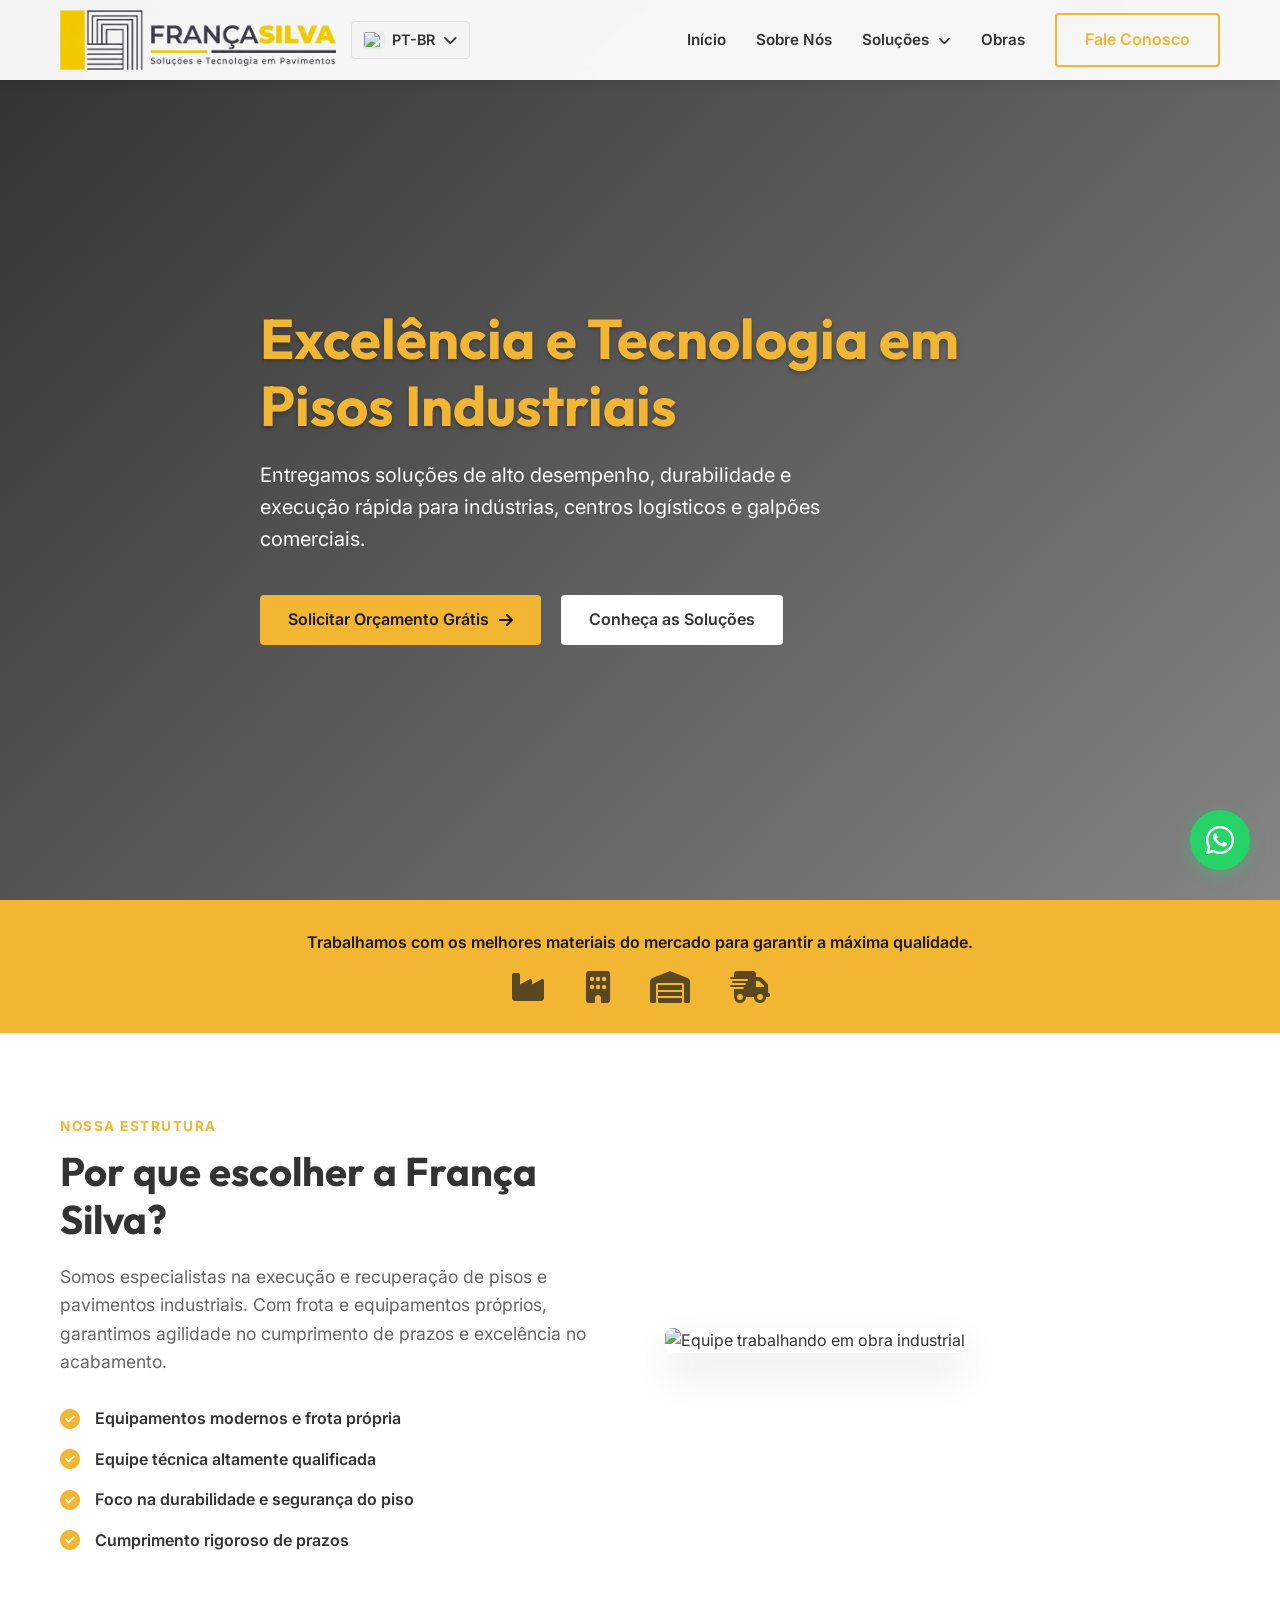
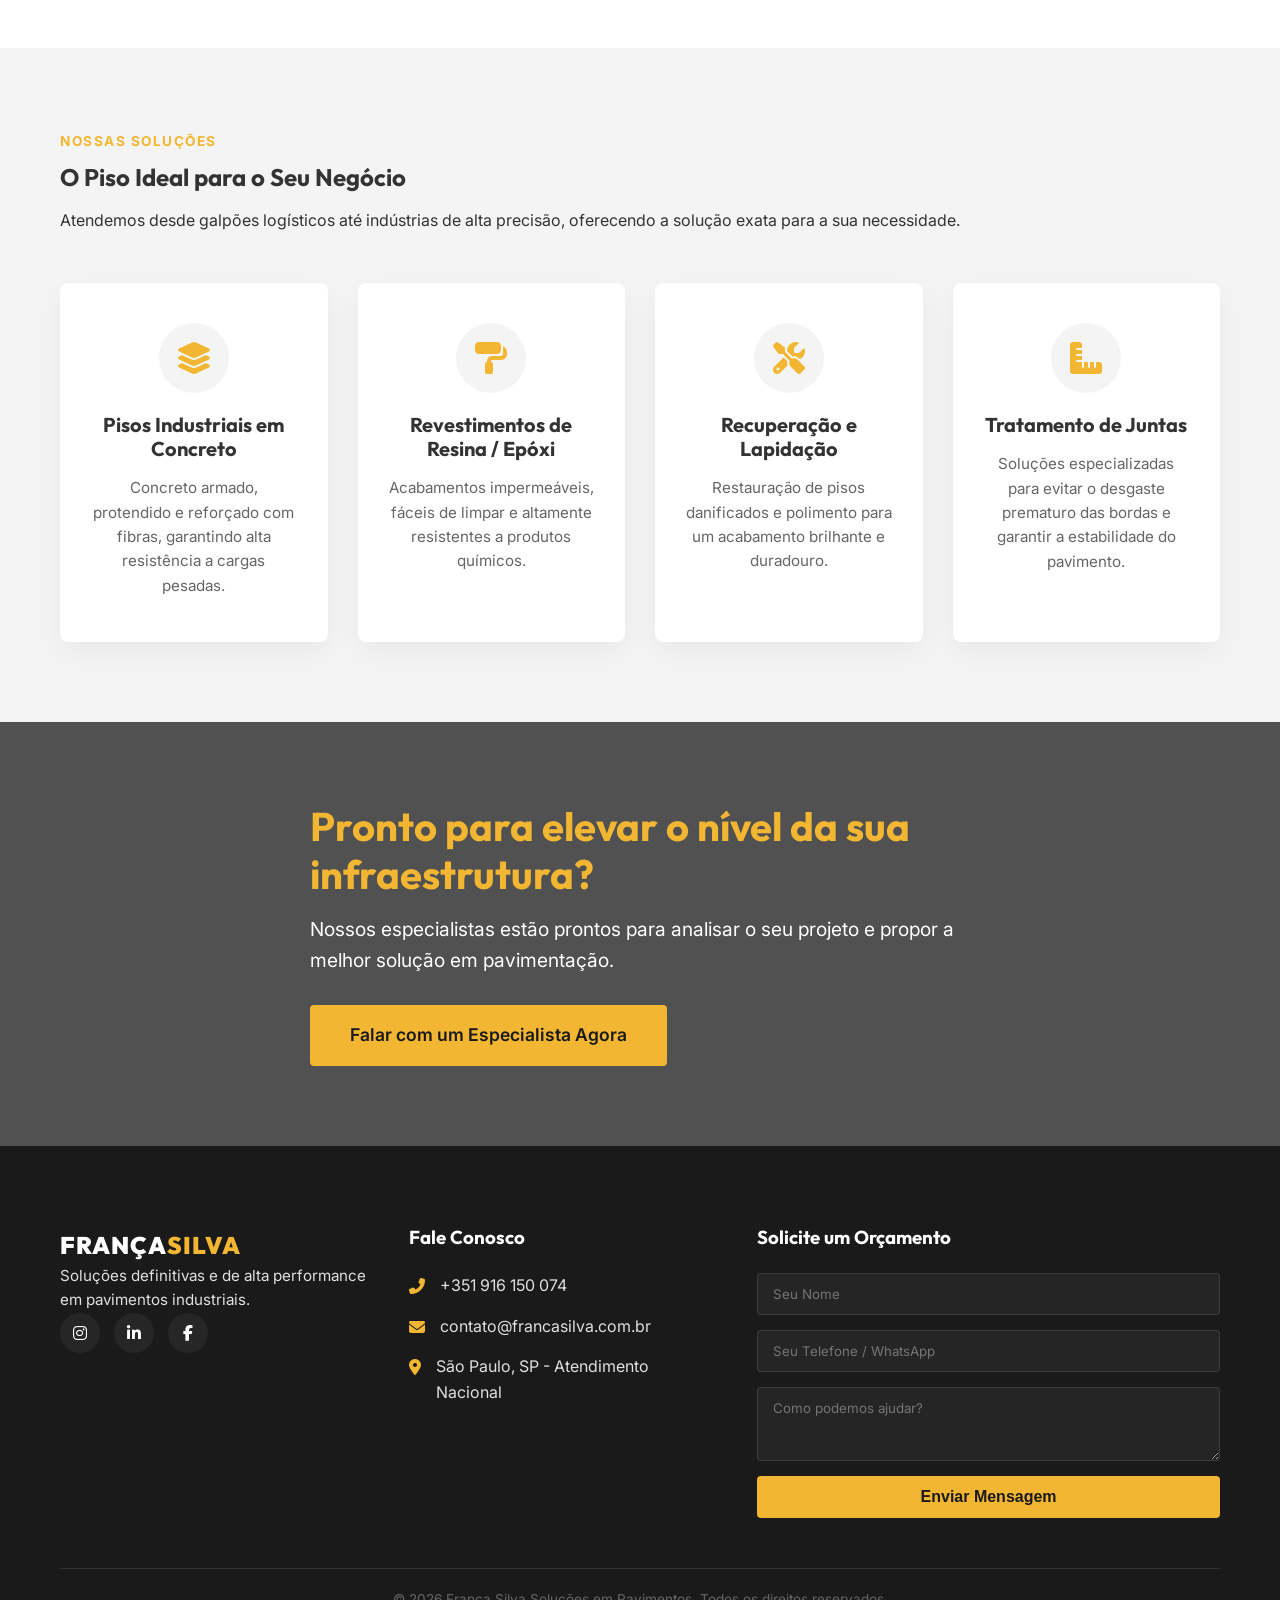
==== index.html @ 2a1a6eaa "Add files via upload" ====
<!DOCTYPE html>
<html lang="pt-BR">

<head>
    <meta charset="UTF-8">
    <meta name="viewport" content="width=device-width, initial-scale=1.0">
    <meta name="description"
        content="França Silva - Soluções Definitivas em Pisos Industriais de Alto Desempenho. Tecnologia, durabilidade e execução rápida para a sua indústria.">
    <title>França Silva | Soluções em Pavimentos</title>

    <!-- Google Fonts -->
    <link rel="preconnect" href="https://fonts.googleapis.com">
    <link rel="preconnect" href="https://fonts.gstatic.com" crossorigin>
    <link
        href="https://fonts.googleapis.com/css2?family=Inter:wght@300;400;600;800&family=Outfit:wght@400;700;900&display=swap"
        rel="stylesheet">

    <!-- Font Awesome for Icons -->
    <link rel="stylesheet" href="https://cdnjs.cloudflare.com/ajax/libs/font-awesome/6.4.0/css/all.min.css">

    <!-- Custom CSS -->
    <link rel="stylesheet" href="./style.css">
</head>

<body>

    <!-- Header / Nav -->
    <header id="header">
        <div class="container header-container">
            <div class="header-left">
                <div class="logo">
                    <a href="#">
                        <img src="./logo.png" alt="França Silva - Soluções e Tecnologia em Pavimentos" style="height: 60px; width: auto; object-fit: contain;">
                    </a>
                </div>
                
                <!-- Language Selector -->
                <div class="custom-lang-selector" id="custom-lang-selector">
                    <div class="lang-selected" id="lang-selected">
                        <img src="https://flagcdn.com/br.svg" alt="Brasil" class="flag-icon"> <span class="lang-text">PT-BR</span>
                        <i class="fas fa-chevron-down ms-1"></i>
                    </div>
                    <ul class="lang-options" id="lang-options">
                        <li data-lang="pt-br"><img src="https://flagcdn.com/br.svg" alt="Brasil" class="flag-icon"> PT-BR</li>
                        <li data-lang="pt-pt"><img src="https://flagcdn.com/pt.svg" alt="Portugal" class="flag-icon"> PT-PT</li>
                        <li data-lang="en"><img src="https://flagcdn.com/us.svg" alt="USA" class="flag-icon"> EN</li>
                        <li data-lang="es"><img src="https://flagcdn.com/es.svg" alt="España" class="flag-icon"> ES</li>
                        <li data-lang="fr"><img src="https://flagcdn.com/fr.svg" alt="France" class="flag-icon"> FR</li>
                    </ul>
                </div>
            </div>

            <button class="mobile-menu-btn" id="mobile-menu-btn">
                <i class="fas fa-bars"></i>
            </button>

            <nav id="main-nav">
                <ul class="nav-list">
                    <li><a href="#hero" data-i18n="nav_home">Início</a></li>
                    <li><a href="#about" data-i18n="nav_about">Sobre Nós</a></li>
                    <li class="has-dropdown">
                        <a href="#services" class="dropdown-toggle">
                            <span data-i18n="nav_services">Soluções</span>
                            <i class="fas fa-chevron-down mobile-dropdown-icon"></i>
                        </a>
                        <ul class="submenu">
                            <li><a href="#services" data-i18n="srv_1_title">Pisos Industriais em Concreto</a></li>
                            <li><a href="#services" data-i18n="srv_2_title">Revestimentos de Resina / Epóxi</a></li>
                            <li><a href="#services" data-i18n="srv_3_title">Recuperação e Lapidação</a></li>
                            <li><a href="#services" data-i18n="srv_4_title">Tratamento de Juntas</a></li>
                        </ul>
                    </li>
                    <li><a href="#portfolio" data-i18n="nav_portfolio">Obras</a></li>
                    <li><a href="#contact" class="btn-outline" data-i18n="nav_contact">Fale Conosco</a></li>
                </ul>
            </nav>
        </div>
    </header>

    <!-- Hero Section -->
    <section id="hero" class="hero-section">
        <div class="hero-overlay"></div>
        <div class="container hero-content">
            <h1 class="fade-in-up">
                <span class="hero-text-1" data-i18n="hero_title_1">Excelência e Tecnologia em </span>
                <span class="hero-text-2" data-i18n="hero_title_span">Pisos Industriais</span>
            </h1>
            <p class="fade-in-up delay-1" data-i18n="hero_desc">Entregamos soluções de alto desempenho, durabilidade e
                execução rápida para indústrias, centros logísticos e galpões comerciais.</p>
            <div class="hero-buttons fade-in-up delay-2">
                <a href="#contact" class="btn-primary"><span data-i18n="hero_btn_quote">Solicitar Orçamento
                        Grátis</span> <i class="fas fa-arrow-right"></i></a>
                <a href="#services" class="btn-secondary" data-i18n="hero_btn_services">Conheça as Soluções</a>
            </div>
        </div>
    </section>

    <!-- Partners / Trust Bar -->
    <section class="trust-bar">
        <div class="container">
            <p data-i18n="trust_text">Trabalhamos com os melhores materiais do mercado para garantir a máxima qualidade.
            </p>
            <!-- Placeholder for partner logos -->
            <div class="partner-logos">
                <i class="fa-solid fa-industry"></i>
                <i class="fa-solid fa-building"></i>
                <i class="fa-solid fa-warehouse"></i>
                <i class="fa-solid fa-truck-fast"></i>
            </div>
        </div>
    </section>

    <!-- About Section -->
    <section id="about" class="about-section section-padding">
        <div class="container about-container">
            <div class="about-text slide-in-left">
                <span class="section-subtitle" data-i18n="about_sub">Nossa Estrutura</span>
                <h2 data-i18n="about_title">Por que escolher a França Silva?</h2>
                <p data-i18n="about_desc">Somos especialistas na execução e recuperação de pisos e pavimentos
                    industriais. Com frota e equipamentos próprios, garantimos agilidade no cumprimento de prazos e
                    excelência no acabamento.</p>
                <ul class="about-features">
                    <li><i class="fas fa-check-circle"></i> <span data-i18n="about_feat_1">Equipamentos modernos e frota
                            própria</span></li>
                    <li><i class="fas fa-check-circle"></i> <span data-i18n="about_feat_2">Equipe técnica altamente
                            qualificada</span></li>
                    <li><i class="fas fa-check-circle"></i> <span data-i18n="about_feat_3">Foco na durabilidade e
                            segurança do piso</span></li>
                    <li><i class="fas fa-check-circle"></i> <span data-i18n="about_feat_4">Cumprimento rigoroso de
                            prazos</span></li>
                </ul>
            </div>
            <div class="about-image slide-in-right">
                <img src="https://images.unsplash.com/photo-1504307651254-35680f356dfd?auto=format&fit=crop&q=80&w=800"
                    alt="Equipe trabalhando em obra industrial">
            </div>
        </div>
    </section>

    <!-- Services Section -->
    <section id="services" class="services-section section-padding bg-light">
        <div class="container">
            <div class="section-header text-center">
                <span class="section-subtitle" data-i18n="services_sub">Nossas Soluções</span>
                <h2 data-i18n="services_title">O Piso Ideal para o Seu Negócio</h2>
                <p data-i18n="services_desc">Atendemos desde galpões logísticos até indústrias de alta precisão,
                    oferecendo a solução exata para a sua necessidade.</p>
            </div>

            <div class="services-grid">
                <!-- Service 1 -->
                <div class="service-card">
                    <div class="service-icon"><i class="fas fa-layer-group"></i></div>
                    <h3 data-i18n="srv_1_title">Pisos Industriais em Concreto</h3>
                    <p data-i18n="srv_1_desc">Concreto armado, protendido e reforçado com fibras, garantindo alta
                        resistência a cargas pesadas.</p>
                </div>
                <!-- Service 2 -->
                <div class="service-card">
                    <div class="service-icon"><i class="fas fa-paint-roller"></i></div>
                    <h3 data-i18n="srv_2_title">Revestimentos de Resina / Epóxi</h3>
                    <p data-i18n="srv_2_desc">Acabamentos impermeáveis, fáceis de limpar e altamente resistentes a
                        produtos químicos.</p>
                </div>
                <!-- Service 3 -->
                <div class="service-card">
                    <div class="service-icon"><i class="fas fa-tools"></i></div>
                    <h3 data-i18n="srv_3_title">Recuperação e Lapidação</h3>
                    <p data-i18n="srv_3_desc">Restauração de pisos danificados e polimento para um acabamento brilhante
                        e duradouro.</p>
                </div>
                <!-- Service 4 -->
                <div class="service-card">
                    <div class="service-icon"><i class="fas fa-ruler-combined"></i></div>
                    <h3 data-i18n="srv_4_title">Tratamento de Juntas</h3>
                    <p data-i18n="srv_4_desc">Soluções especializadas para evitar o desgaste prematuro das bordas e
                        garantir a estabilidade do pavimento.</p>
                </div>
            </div>
        </div>
    </section>

    <!-- Portfolio / CTA Section -->
    <section id="portfolio" class="cta-section section-padding">
        <div class="cta-overlay"></div>
        <div class="container cta-content text-center">
            <h2 data-i18n="cta_title">Pronto para elevar o nível da sua infraestrutura?</h2>
            <p data-i18n="cta_desc">Nossos especialistas estão prontos para analisar o seu projeto e propor a melhor
                solução em pavimentação.</p>
            <a href="#contact" class="btn-primary btn-large" data-i18n="cta_btn">Falar com um Especialista Agora</a>
        </div>
    </section>

    <!-- Contact Section & Footer -->
    <footer id="contact" class="footer-section">
        <div class="container">
            <div class="footer-grid">
                <div class="footer-about">
                    <div class="logo">
                        <span class="logo-franca" style="color:#fff;">FRANÇA</span><span class="logo-silva">SILVA</span>
                    </div>
                    <p class="mt-3" data-i18n="footer_desc">Soluções definitivas e de alta performance em pavimentos
                        industriais.</p>
                    <div class="social-links mt-4">
                        <a href="#"><i class="fab fa-instagram"></i></a>
                        <a href="#"><i class="fab fa-linkedin-in"></i></a>
                        <a href="#"><i class="fab fa-facebook-f"></i></a>
                    </div>
                </div>

                <div class="footer-contact">
                    <h3 data-i18n="footer_contact_title">Fale Conosco</h3>
                    <ul class="contact-info">
                        <li><i class="fas fa-phone-alt"></i> <a href="tel:+351916150074">+351 916 150 074</a></li>
                        <li><i class="fas fa-envelope"></i> <a
                                href="mailto:contato@francasilva.com.br">contato@francasilva.com.br</a></li>
                        <li><i class="fas fa-map-marker-alt"></i> <span data-i18n="footer_location">São Paulo, SP -
                                Atendimento Nacional</span></li>
                    </ul>
                </div>

                <div class="footer-form">
                    <h3 data-i18n="footer_form_title">Solicite um Orçamento</h3>
                    <form action="#" method="POST" id="contactForm">
                        <!-- We use generic attributes for placeholders via JS or just hardcode text in translation -->
                        <input type="text" id="input_name" placeholder="Seu Nome" required>
                        <input type="tel" id="input_phone" placeholder="Seu Telefone / WhatsApp" required>
                        <textarea rows="3" id="input_msg" placeholder="Como podemos ajudar?" required></textarea>
                        <button type="submit" class="btn-primary w-100" data-i18n="form_btn">Enviar Mensagem</button>
                    </form>
                </div>
            </div>
            <div class="footer-bottom">
                <p data-i18n="footer_rights">&copy; 2026 França Silva Soluções em Pavimentos. Todos os direitos
                    reservados.</p>
            </div>
        </div>
    </footer>

    <!-- WhatsApp FAB -->
    <a href="https://wa.me/351916150074" class="whatsapp-fab" target="_blank" aria-label="Fale conosco no WhatsApp">
        <i class="fab fa-whatsapp"></i>
    </a>

    <!-- Custom JS -->
    <script src="./translations.js"></script>
    <script src="./main.js"></script>
</body>

</html>
---- style.css ----
/* ==========================================================================
   CSS Variables & Reset
   ========================================================================== */
   :root {
    /* Colors based on the provided card */
    --color-primary: #F2B632; /* Golden Yellow */
    --color-primary-dark: #d69a1c;
    --color-dark: #333333; /* Dark Grey from the text/logo */
    --color-darker: #1a1a1a;
    --color-light: #f4f4f4;
    --color-white: #ffffff;
    --color-gray: #666666;
    --color-gray-light: #e0e0e0;
    
    /* Typography */
    --font-heading: 'Outfit', sans-serif;
    --font-body: 'Inter', sans-serif;
    
    /* Transitions */
    --transition-fast: 0.3s ease;
    --transition-slow: 0.5s cubic-bezier(0.25, 0.8, 0.25, 1);
}

* {
    margin: 0;
    padding: 0;
    box-sizing: border-box;
}

html, body {
    overflow-x: hidden;
    width: 100%;
    max-width: 100%;
}

html {
    scroll-behavior: smooth;
}

body {
    font-family: var(--font-body);
    color: var(--color-dark);
    line-height: 1.6;
    background-color: var(--color-white);
}

h1, h2, h3, h4, h5, h6 {
    font-family: var(--font-heading);
    font-weight: 700;
    line-height: 1.2;
    margin-bottom: 1rem;
}

a {
    text-decoration: none;
    color: inherit;
    transition: var(--transition-fast);
}

ul {
    list-style: none;
}

.container {
    width: 100%;
    max-width: 1200px;
    margin: 0 auto;
    padding: 0 20px;
}

.section-padding {
    padding: 80px 0;
}

.bg-light {
    background-color: var(--color-light);
}

/* ==========================================================================
   Buttons
   ========================================================================== */
.btn-primary, .btn-secondary, .btn-outline {
    display: inline-flex;
    align-items: center;
    justify-content: center;
    padding: 12px 28px;
    font-size: 1rem;
    font-weight: 600;
    border-radius: 4px;
    cursor: pointer;
    transition: var(--transition-fast);
    border: none;
    gap: 10px;
}

.btn-primary {
    background-color: var(--color-primary);
    color: var(--color-darker);
}

.btn-primary:hover {
    background-color: var(--color-primary-dark);
    transform: translateY(-2px);
    box-shadow: 0 4px 12px rgba(242, 182, 50, 0.4);
}

.btn-secondary {
    background-color: var(--color-white);
    color: var(--color-dark);
}

.btn-secondary:hover {
    background-color: var(--color-gray-light);
}

.btn-outline {
    background-color: transparent;
    border: 2px solid var(--color-primary);
    color: var(--color-primary);
}

.btn-outline:hover {
    background-color: var(--color-primary);
    color: var(--color-darker);
}

.btn-large {
    padding: 16px 40px;
    font-size: 1.1rem;
}

.w-100 {
    width: 100%;
}

/* ==========================================================================
   Header & Navigation
   ========================================================================== */
header {
    position: fixed;
    top: 0;
    left: 0;
    width: 100%;
    z-index: 1000;
    background-color: rgba(255, 255, 255, 0.95);
    backdrop-filter: blur(10px);
    box-shadow: 0 2px 10px rgba(0,0,0,0.1);
    transition: var(--transition-fast);
}

.header-container {
    display: flex;
    justify-content: space-between;
    align-items: center;
    height: 80px;
}

.header-left {
    display: flex;
    align-items: center;
    gap: 15px;
}

.logo a {
    display: flex;
    flex-direction: column;
    line-height: 1;
}

.logo-franca {
    font-family: var(--font-heading);
    font-weight: 900;
    font-size: 1.5rem;
    color: var(--color-dark);
    letter-spacing: 1px;
}

.logo-silva {
    font-family: var(--font-heading);
    font-weight: 900;
    font-size: 1.5rem;
    color: var(--color-primary);
    letter-spacing: 1px;
}

.logo-sub {
    font-size: 0.65rem;
    font-weight: 600;
    color: var(--color-gray);
    margin-top: 2px;
    letter-spacing: 1.5px;
}

nav ul {
    display: flex;
    align-items: center;
    gap: 30px;
}

nav a {
    font-weight: 600;
    color: var(--color-dark);
    font-size: 0.95rem;
}

nav a:not(.btn-outline):hover {
    color: var(--color-primary);
}

.mobile-menu-btn {
    display: none;
    font-size: 1.5rem;
    color: var(--color-dark);
    background: none;
    border: none;
    cursor: pointer;
}

/* Submenu Desktop */
.has-dropdown {
    position: relative;
}

.submenu {
    position: absolute;
    top: 100%;
    left: 0;
    background-color: var(--color-white);
    min-width: 280px;
    box-shadow: 0 4px 12px rgba(0,0,0,0.1);
    border-radius: 4px;
    padding: 10px 0;
    display: none;
    flex-direction: column;
}

.has-dropdown:hover .submenu {
    display: flex;
}

.submenu a {
    padding: 10px 20px;
    display: block;
    font-size: 0.9rem;
    color: var(--color-dark);
}

.submenu a:hover {
    background-color: var(--color-light);
    color: var(--color-primary);
}

.mobile-dropdown-icon {
    margin-left: 5px;
    font-size: 0.8rem;
}

/* ==========================================================================
   Language Selector (Custom Dropdown)
   ========================================================================== */
.custom-lang-selector {
    position: relative;
    font-family: var(--font-body);
    font-weight: 600;
    font-size: 0.9rem;
    z-index: 1100;
}

.lang-selected {
    display: flex;
    align-items: center;
    gap: 8px;
    background-color: var(--color-light);
    color: var(--color-dark);
    border: 1px solid var(--color-gray-light);
    padding: 6px 12px;
    border-radius: 4px;
    cursor: pointer;
    transition: var(--transition-fast);
    user-select: none;
}

.lang-selected:hover {
    border-color: var(--color-primary);
}

.flag-icon {
    width: 20px;
    height: 15px;
    object-fit: cover;
    border-radius: 2px;
    box-shadow: 0 1px 3px rgba(0,0,0,0.1);
}

.lang-options {
    position: absolute;
    top: 100%;
    left: 0;
    margin-top: 5px;
    background-color: var(--color-white);
    border: 1px solid var(--color-gray-light);
    border-radius: 4px;
    box-shadow: 0 4px 12px rgba(0,0,0,0.1);
    list-style: none;
    padding: 5px 0;
    width: 130px;
    display: none;
    flex-direction: column;
}

.lang-options.show {
    display: flex;
}

.lang-options li {
    padding: 8px 15px;
    display: flex;
    align-items: center;
    gap: 10px;
    cursor: pointer;
    transition: var(--transition-fast);
    color: var(--color-dark);
}

.lang-options li:hover {
    background-color: var(--color-light);
    color: var(--color-primary);
}

/* ==========================================================================
   Hero Section
   ========================================================================== */
.hero-section {
    position: relative;
    height: 100vh;
    min-height: 600px;
    display: flex;
    align-items: center;
    background-image: url('https://images.unsplash.com/photo-1581091226825-a6a2a5aee158?auto=format&fit=crop&q=80&w=2000');
    background-size: cover;
    background-position: center;
    background-attachment: fixed;
    color: var(--color-white);
}

.hero-overlay {
    position: absolute;
    top: 0;
    left: 0;
    width: 100%;
    height: 100%;
    background: linear-gradient(135deg, rgba(26,26,26,0.9) 0%, rgba(51,51,51,0.6) 100%);
    z-index: 1;
}

.hero-content {
    position: relative;
    z-index: 2;
    max-width: 800px;
    margin-top: 50px;
}

.hero-content h1 {
    font-size: 3.5rem;
    margin-bottom: 20px;
    text-shadow: 0 2px 4px rgba(0,0,0,0.3);
}

.hero-content h1 span {
    color: var(--color-primary);
}

.hero-content p {
    font-size: 1.25rem;
    margin-bottom: 40px;
    opacity: 0.9;
    max-width: 600px;
}

.hero-buttons {
    display: flex;
    gap: 20px;
}

/* ==========================================================================
   Trust Bar (Partners)
   ========================================================================== */
.trust-bar {
    background-color: var(--color-primary);
    padding: 30px 0;
    text-align: center;
}

.trust-bar p {
    color: var(--color-darker);
    font-weight: 600;
    margin-bottom: 15px;
}

.partner-logos {
    display: flex;
    justify-content: center;
    gap: 40px;
    font-size: 2rem;
    color: var(--color-darker);
    opacity: 0.7;
}

/* ==========================================================================
   About Section
   ========================================================================== */
.about-container {
    display: grid;
    grid-template-columns: 1fr 1fr;
    gap: 50px;
    align-items: center;
}

.section-subtitle {
    display: inline-block;
    color: var(--color-primary);
    font-weight: 700;
    text-transform: uppercase;
    letter-spacing: 1.5px;
    margin-bottom: 10px;
    font-size: 0.85rem;
}

.about-text h2 {
    font-size: 2.5rem;
    margin-bottom: 20px;
}

.about-text p {
    color: var(--color-gray);
    margin-bottom: 30px;
    font-size: 1.1rem;
}

.about-features li {
    display: flex;
    align-items: center;
    gap: 15px;
    margin-bottom: 15px;
    font-weight: 600;
}

.about-features li i {
    color: var(--color-primary);
    font-size: 1.25rem;
}

.about-image img {
    width: 100%;
    border-radius: 8px;
    box-shadow: 0 20px 40px rgba(0,0,0,0.1);
    position: relative;
    z-index: 1;
}

/* ==========================================================================
   Services Section
   ========================================================================== */
.services-grid {
    display: grid;
    grid-template-columns: repeat(auto-fit, minmax(250px, 1fr));
    gap: 30px;
    margin-top: 50px;
}

.service-card {
    background-color: var(--color-white);
    padding: 40px 30px;
    border-radius: 8px;
    text-align: center;
    box-shadow: 0 10px 30px rgba(0,0,0,0.05);
    transition: var(--transition-fast);
    border-bottom: 4px solid transparent;
}

.service-card:hover {
    transform: translateY(-10px);
    border-bottom-color: var(--color-primary);
    box-shadow: 0 15px 40px rgba(0,0,0,0.1);
}

.service-icon {
    width: 70px;
    height: 70px;
    background-color: var(--color-light);
    color: var(--color-primary);
    border-radius: 50%;
    display: flex;
    align-items: center;
    justify-content: center;
    font-size: 2rem;
    margin: 0 auto 20px;
    transition: var(--transition-fast);
}

.service-card:hover .service-icon {
    background-color: var(--color-primary);
    color: var(--color-darker);
}

.service-card h3 {
    font-size: 1.25rem;
    margin-bottom: 15px;
}

.service-card p {
    color: var(--color-gray);
    font-size: 0.95rem;
}

/* ==========================================================================
   CTA Section (Portfolio substitute for now)
   ========================================================================== */
.cta-section {
    position: relative;
    background-image: url('https://images.unsplash.com/photo-1542621334-a254cf47733d?auto=format&fit=crop&q=80&w=2000');
    background-size: cover;
    background-position: center;
    background-attachment: fixed;
    color: var(--color-white);
}

.cta-overlay {
    position: absolute;
    top: 0;
    left: 0;
    width: 100%;
    height: 100%;
    background-color: rgba(51, 51, 51, 0.85);
    z-index: 1;
}

.cta-content {
    position: relative;
    z-index: 2;
    max-width: 700px;
}

.cta-content h2 {
    font-size: 2.5rem;
    color: var(--color-primary);
}

.cta-content p {
    font-size: 1.2rem;
    margin-bottom: 30px;
}

/* ==========================================================================
   Footer & Contact
   ========================================================================== */
.footer-section {
    background-color: var(--color-darker);
    color: var(--color-gray-light);
    padding: 80px 0 20px;
}

.footer-grid {
    display: grid;
    grid-template-columns: 1fr 1fr 1.5fr;
    gap: 40px;
    margin-bottom: 50px;
}

.footer-about p {
    font-size: 0.95rem;
}

.social-links a {
    display: inline-flex;
    align-items: center;
    justify-content: center;
    width: 40px;
    height: 40px;
    background-color: rgba(255,255,255,0.05);
    color: var(--color-white);
    border-radius: 50%;
    margin-right: 10px;
}

.social-links a:hover {
    background-color: var(--color-primary);
    color: var(--color-darker);
}

.footer-contact h3, .footer-form h3 {
    color: var(--color-white);
    margin-bottom: 25px;
}

.contact-info li {
    display: flex;
    align-items: flex-start;
    gap: 15px;
    margin-bottom: 15px;
}

.contact-info i {
    color: var(--color-primary);
    margin-top: 5px;
}

.contact-info a:hover {
    color: var(--color-primary);
}

.footer-form form {
    display: flex;
    flex-direction: column;
    gap: 15px;
}

.footer-form input, .footer-form textarea {
    width: 100%;
    padding: 12px 15px;
    background-color: rgba(255,255,255,0.05);
    border: 1px solid rgba(255,255,255,0.1);
    border-radius: 4px;
    color: var(--color-white);
    font-family: var(--font-body);
}

.footer-form input:focus, .footer-form textarea:focus {
    outline: none;
    border-color: var(--color-primary);
}

.footer-bottom {
    text-align: center;
    padding-top: 20px;
    border-top: 1px solid rgba(255,255,255,0.1);
    font-size: 0.85rem;
    color: var(--color-gray);
}

/* ==========================================================================
   WhatsApp FAB
   ========================================================================== */
.whatsapp-fab {
    position: fixed;
    bottom: 30px;
    right: 30px;
    width: 60px;
    height: 60px;
    background-color: #25D366;
    color: white;
    border-radius: 50%;
    display: flex;
    align-items: center;
    justify-content: center;
    font-size: 2rem;
    box-shadow: 0 4px 15px rgba(37, 211, 102, 0.4);
    z-index: 100;
    transition: transform 0.3s ease;
}

.whatsapp-fab:hover {
    transform: scale(1.1);
    color: white;
}

/* ==========================================================================
   Animations
   ========================================================================== */
.fade-in-up {
    opacity: 0;
    transform: translateY(30px);
    animation: fadeInUp 0.8s forwards;
}

.slide-in-left {
    opacity: 0;
    transform: translateX(-50px);
    transition: all 0.8s ease;
}

.slide-in-right {
    opacity: 0;
    transform: translateX(50px);
    transition: all 0.8s ease;
}

.slide-in-left.visible, .slide-in-right.visible {
    opacity: 1;
    transform: translateX(0);
}

.delay-1 { animation-delay: 0.2s; }
.delay-2 { animation-delay: 0.4s; }

@keyframes fadeInUp {
    to {
        opacity: 1;
        transform: translateY(0);
    }
}

/* ==========================================================================
   Responsive
   ========================================================================== */
@media (max-width: 992px) {
    .about-container {
        grid-template-columns: 1fr;
    }
    
    .footer-grid {
        grid-template-columns: 1fr 1fr;
    }
}

@media (max-width: 768px) {
    .hero-content h1 {
        font-size: 2.5rem;
    }
    
    .hero-buttons {
        flex-direction: column;
    }
    
    .mobile-menu-btn {
        display: block;
    }
    
    /* TPB Style Mobile Menu */
    #main-nav {
        position: fixed;
        top: 80px;
        left: -100%;
        width: 100%;
        height: calc(100vh - 80px);
        background-color: #2b3036; /* Dark slate background like TPB */
        transition: left 0.4s cubic-bezier(0.77, 0, 0.175, 1);
        padding: 40px 30px;
        overflow-y: auto;
    }
    
    #main-nav.active {
        left: 0;
    }
    
    #main-nav .nav-list {
        flex-direction: column;
        align-items: stretch;
        gap: 0;
    }
    
    #main-nav a {
        display: block;
        padding: 20px 0;
        font-size: 1.25rem;
        color: #ffffff;
        border-bottom: 1px solid rgba(255,255,255,0.05);
        font-weight: 400;
    }

    #main-nav a.btn-outline {
        border: 2px solid var(--color-primary);
        text-align: center;
        margin-top: 30px;
        margin-bottom: 20px; /* Added spacing between button and lang selector */
        border-radius: 4px;
        padding: 15px;
        font-weight: 600;
    }

    /* Submenu Accordion Mobile */
    .has-dropdown {
        position: relative;
    }

    .dropdown-toggle {
        display: flex !important;
        justify-content: space-between;
        align-items: center;
    }
    
    .dropdown-toggle .mobile-dropdown-icon {
        color: #7ab827; /* Green chevron from reference, or we can use var(--color-primary) */
        font-size: 1rem;
    }
    
    .submenu {
        display: none;
        flex-direction: column;
        padding-left: 20px;
        background-color: rgba(0,0,0,0.1);
        border-radius: 4px;
        margin-bottom: 10px;
    }
    
    .has-dropdown.expanded .submenu {
        display: flex;
    }
    
    .submenu a {
        padding: 15px 0 !important;
        font-size: 1.1rem !important;
        color: rgba(255,255,255,0.8) !important;
        border-bottom: none !important;
    }

    /* Mobile Header Layout Adjustments */
    .header-left {
        gap: 8px;
    }
    
    .lang-selected .lang-text {
        display: none; /* Hide text on mobile to save space */
    }
    
    .lang-selected {
        padding: 6px 8px;
    }
    
    .lang-selected:hover {
        border-color: var(--color-primary);
    }
    
    .footer-grid {
        grid-template-columns: 1fr;
    }
}
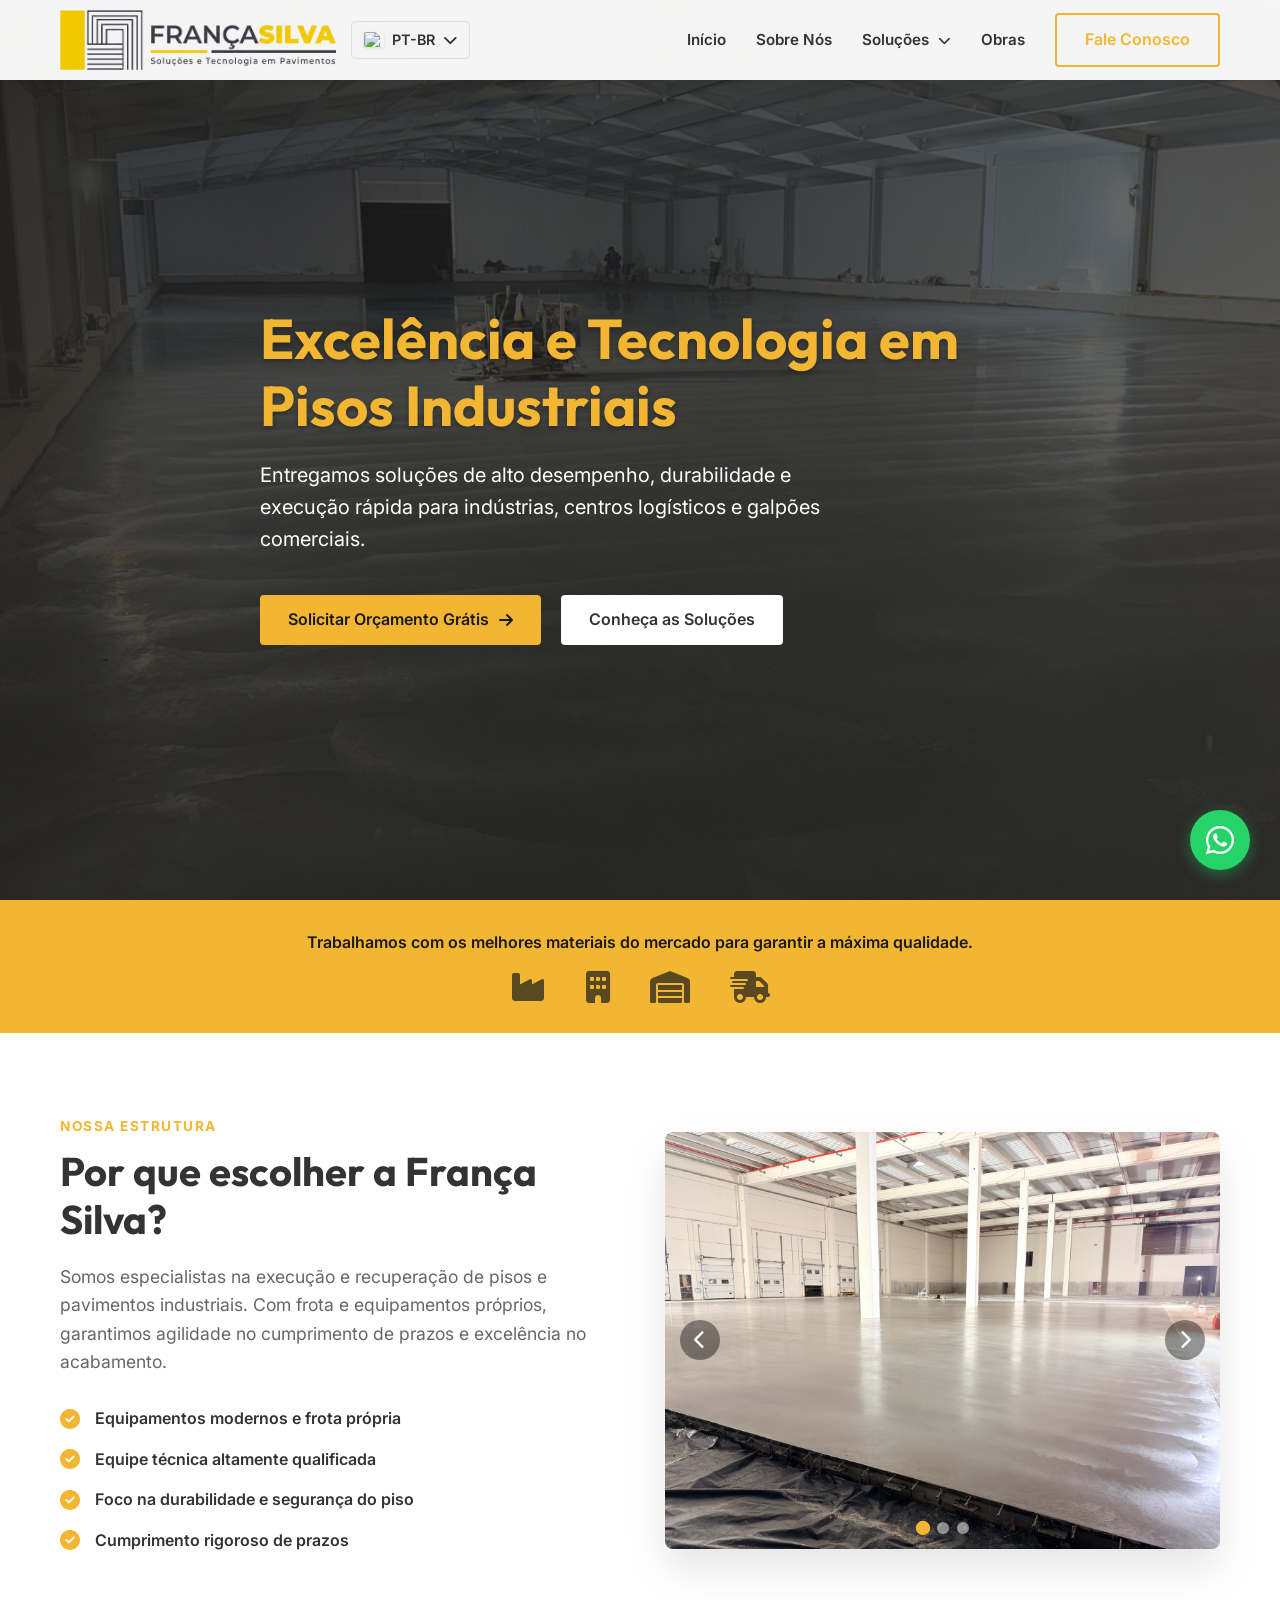
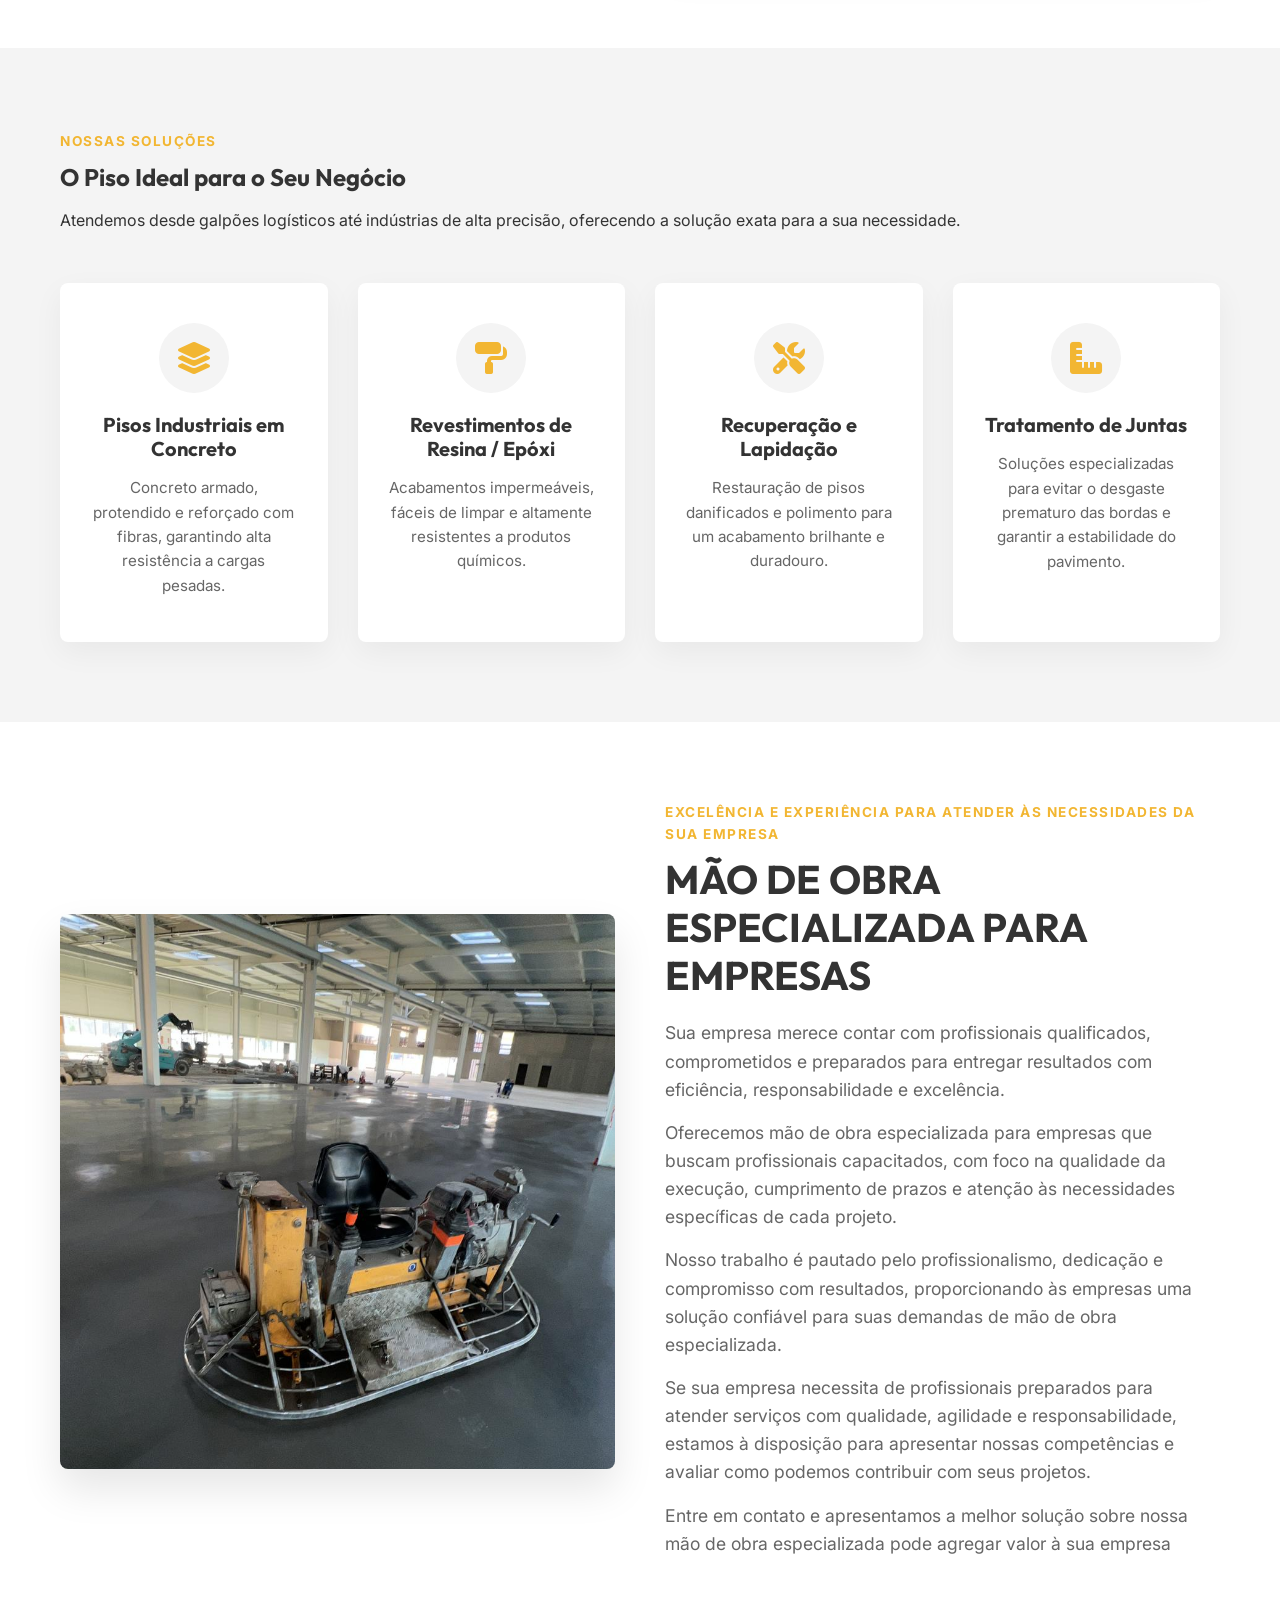
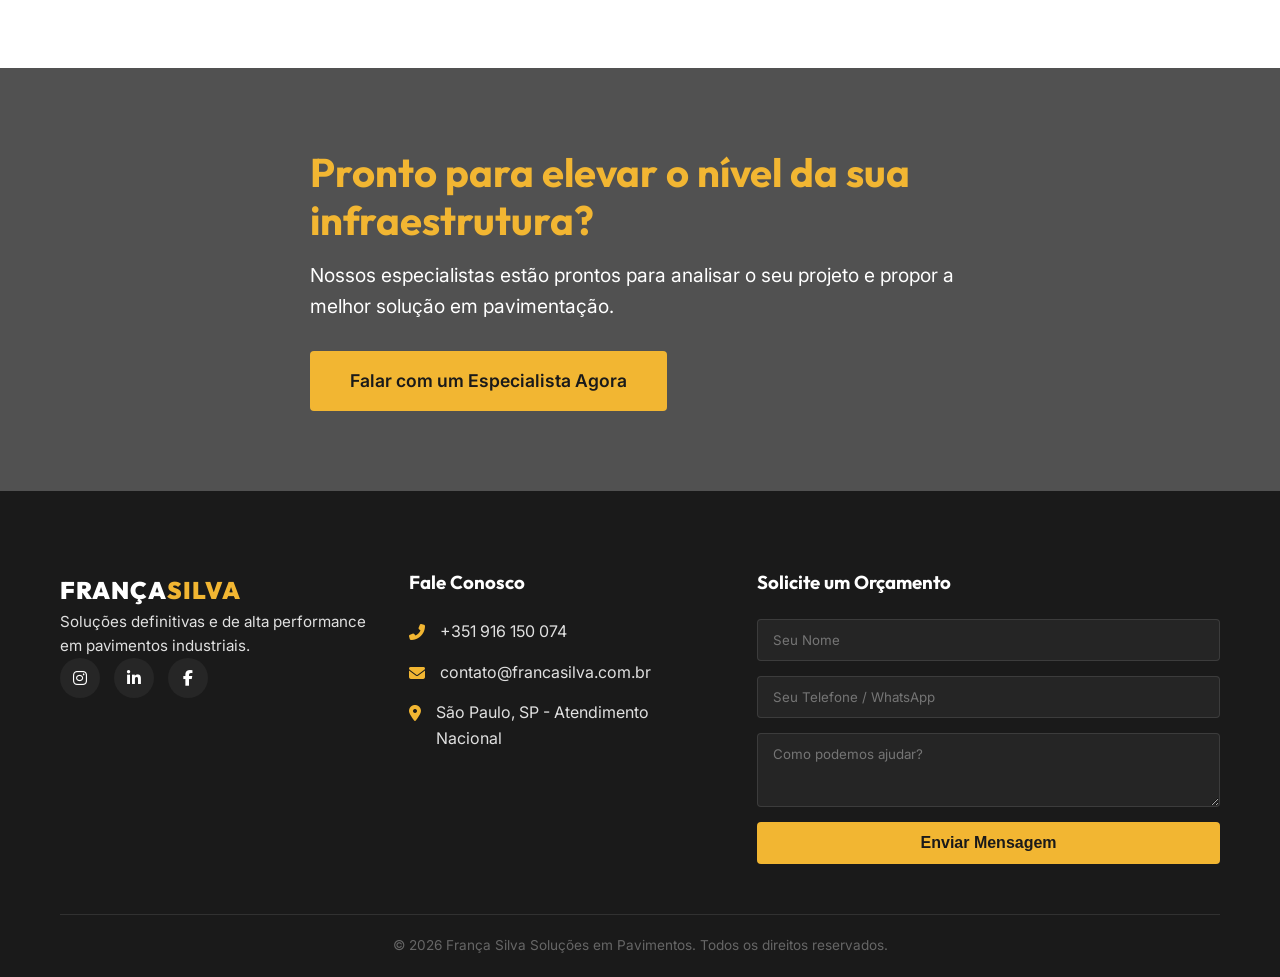
==== commit 0cace34d: "Add files via upload" ====
--- a/index.html
+++ b/index.html
@@ -130,9 +130,25 @@
                             prazos</span></li>
                 </ul>
             </div>
-            <div class="about-image slide-in-right">
-                <img src="https://images.unsplash.com/photo-1504307651254-35680f356dfd?auto=format&fit=crop&q=80&w=800"
-                    alt="Equipe trabalhando em obra industrial">
+            <div class="about-image slide-in-right carousel-container">
+                <div class="carousel-slide active">
+                    <img src="./1.jpeg" alt="Obra industrial 1">
+                </div>
+                <div class="carousel-slide">
+                    <img src="./2.jpeg" alt="Obra industrial 2">
+                </div>
+                <div class="carousel-slide">
+                    <img src="./3.jpeg" alt="Obra industrial 3">
+                </div>
+                
+                <button class="carousel-prev" aria-label="Anterior"><i class="fas fa-chevron-left"></i></button>
+                <button class="carousel-next" aria-label="Próxima"><i class="fas fa-chevron-right"></i></button>
+                
+                <div class="carousel-dots">
+                    <span class="dot active" data-slide="0"></span>
+                    <span class="dot" data-slide="1"></span>
+                    <span class="dot" data-slide="2"></span>
+                </div>
             </div>
         </div>
     </section>
@@ -176,6 +192,24 @@
                     <p data-i18n="srv_4_desc">Soluções especializadas para evitar o desgaste prematuro das bordas e
                         garantir a estabilidade do pavimento.</p>
                 </div>
+            </div>
+        </div>
+    </section>
+
+    <!-- Specialized Workforce Section -->
+    <section id="workforce" class="about-section section-padding" style="background-color: var(--color-white);">
+        <div class="container about-container">
+            <div class="about-image slide-in-left">
+                <img src="./6.jpeg" alt="Mão de Obra Especializada" style="box-shadow: 0 20px 40px rgba(0,0,0,0.1); border-radius: 8px; width: 100%; aspect-ratio: 1/1; object-fit: cover;">
+            </div>
+            <div class="about-text slide-in-right">
+                <span class="section-subtitle" data-i18n="hr_section_subtitle">Excelência e experiência para atender às necessidades da sua empresa</span>
+                <h2 data-i18n="hr_section_title" style="margin-bottom: 20px;">MÃO DE OBRA ESPECIALIZADA PARA EMPRESAS</h2>
+                <p data-i18n="hr_desc_1" style="margin-bottom: 15px;">Sua empresa merece contar com profissionais qualificados, comprometidos e preparados para entregar resultados com eficiência, responsabilidade e excelência.</p>
+                <p data-i18n="hr_desc_2" style="margin-bottom: 15px;">Oferecemos mão de obra especializada para empresas que buscam profissionais capacitados, com foco na qualidade da execução, cumprimento de prazos e atenção às necessidades específicas de cada projeto.</p>
+                <p data-i18n="hr_desc_3" style="margin-bottom: 15px;">Nosso trabalho é pautado pelo profissionalismo, dedicação e compromisso com resultados, proporcionando às empresas uma solução confiável para suas demandas de mão de obra especializada.</p>
+                <p data-i18n="hr_desc_4" style="margin-bottom: 15px;">Se sua empresa necessita de profissionais preparados para atender serviços com qualidade, agilidade e responsabilidade, estamos à disposição para apresentar nossas competências e avaliar como podemos contribuir com seus projetos.</p>
+                <p data-i18n="hr_desc_5">Entre em contato e apresentamos a melhor solução sobre nossa mão de obra especializada pode agregar valor à sua empresa</p>
             </div>
         </div>
     </section>
--- a/style.css
+++ b/style.css
@@ -336,7 +336,7 @@
     min-height: 600px;
     display: flex;
     align-items: center;
-    background-image: url('https://images.unsplash.com/photo-1581091226825-a6a2a5aee158?auto=format&fit=crop&q=80&w=2000');
+    background-image: url('./4.jpeg');
     background-size: cover;
     background-position: center;
     background-attachment: fixed;
@@ -450,12 +450,88 @@
     font-size: 1.25rem;
 }
 
-.about-image img {
+/* ==========================================================================
+   Carousel Styles
+   ========================================================================== */
+.carousel-container {
+    position: relative;
     width: 100%;
     border-radius: 8px;
     box-shadow: 0 20px 40px rgba(0,0,0,0.1);
-    position: relative;
+    overflow: hidden;
     z-index: 1;
+}
+
+.carousel-slide {
+    display: none;
+    width: 100%;
+    animation: fade 0.8s ease-in-out;
+}
+
+.carousel-slide.active {
+    display: block;
+}
+
+.carousel-slide img {
+    width: 100%;
+    display: block;
+    object-fit: cover;
+    aspect-ratio: 4/3;
+}
+
+@keyframes fade {
+    from { opacity: 0.5; }
+    to { opacity: 1; }
+}
+
+.carousel-prev, .carousel-next {
+    cursor: pointer;
+    position: absolute;
+    top: 50%;
+    transform: translateY(-50%);
+    width: 40px;
+    height: 40px;
+    background-color: rgba(0,0,0,0.4);
+    color: white;
+    border: none;
+    border-radius: 50%;
+    display: flex;
+    align-items: center;
+    justify-content: center;
+    font-size: 1.2rem;
+    transition: var(--transition-fast);
+    z-index: 10;
+}
+
+.carousel-prev:hover, .carousel-next:hover {
+    background-color: var(--color-primary);
+}
+
+.carousel-prev { left: 15px; }
+.carousel-next { right: 15px; }
+
+.carousel-dots {
+    position: absolute;
+    bottom: 15px;
+    width: 100%;
+    display: flex;
+    justify-content: center;
+    gap: 8px;
+    z-index: 10;
+}
+
+.carousel-dots .dot {
+    cursor: pointer;
+    height: 12px;
+    width: 12px;
+    background-color: rgba(255, 255, 255, 0.5);
+    border-radius: 50%;
+    transition: var(--transition-fast);
+}
+
+.carousel-dots .dot.active, .carousel-dots .dot:hover {
+    background-color: var(--color-primary);
+    transform: scale(1.2);
 }
 
 /* ==========================================================================
@@ -518,7 +594,7 @@
    ========================================================================== */
 .cta-section {
     position: relative;
-    background-image: url('https://images.unsplash.com/photo-1542621334-a254cf47733d?auto=format&fit=crop&q=80&w=2000');
+    background-image: url('./5.jpeg');
     background-size: cover;
     background-position: center;
     background-attachment: fixed;
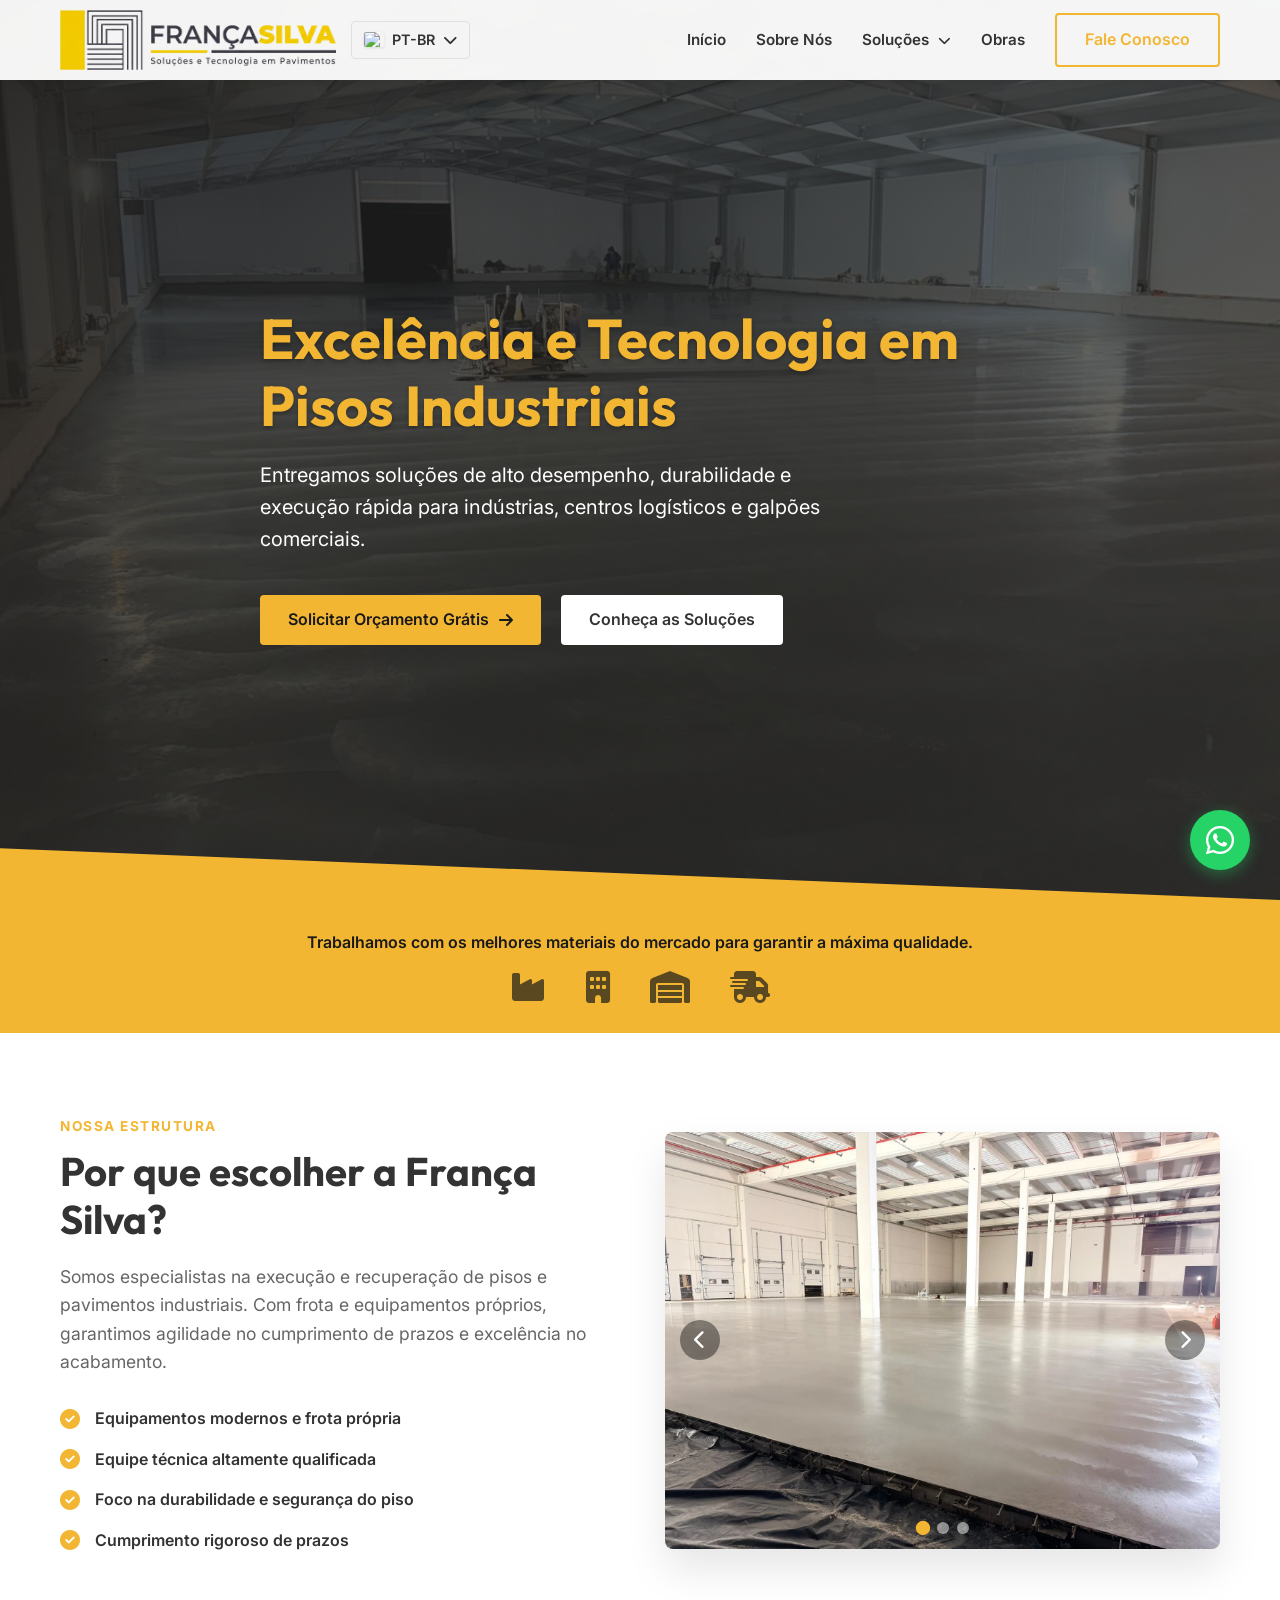
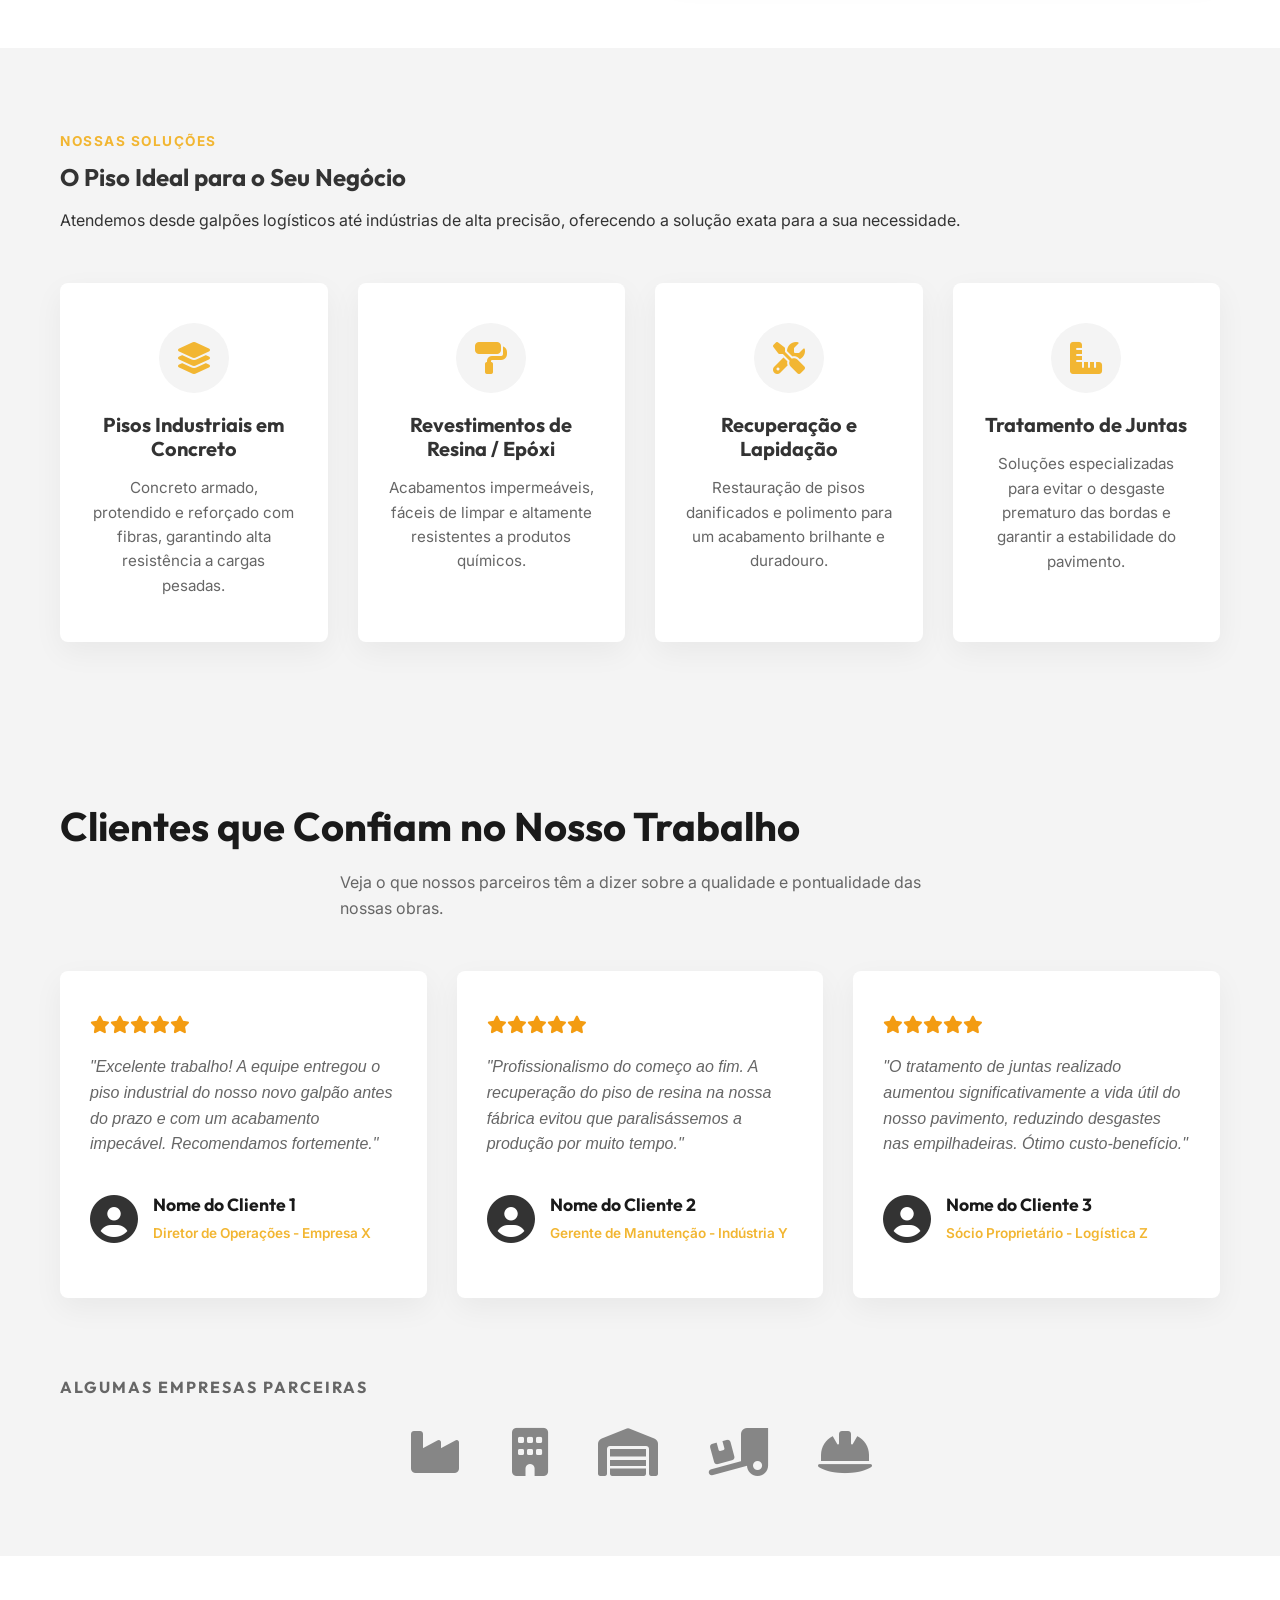
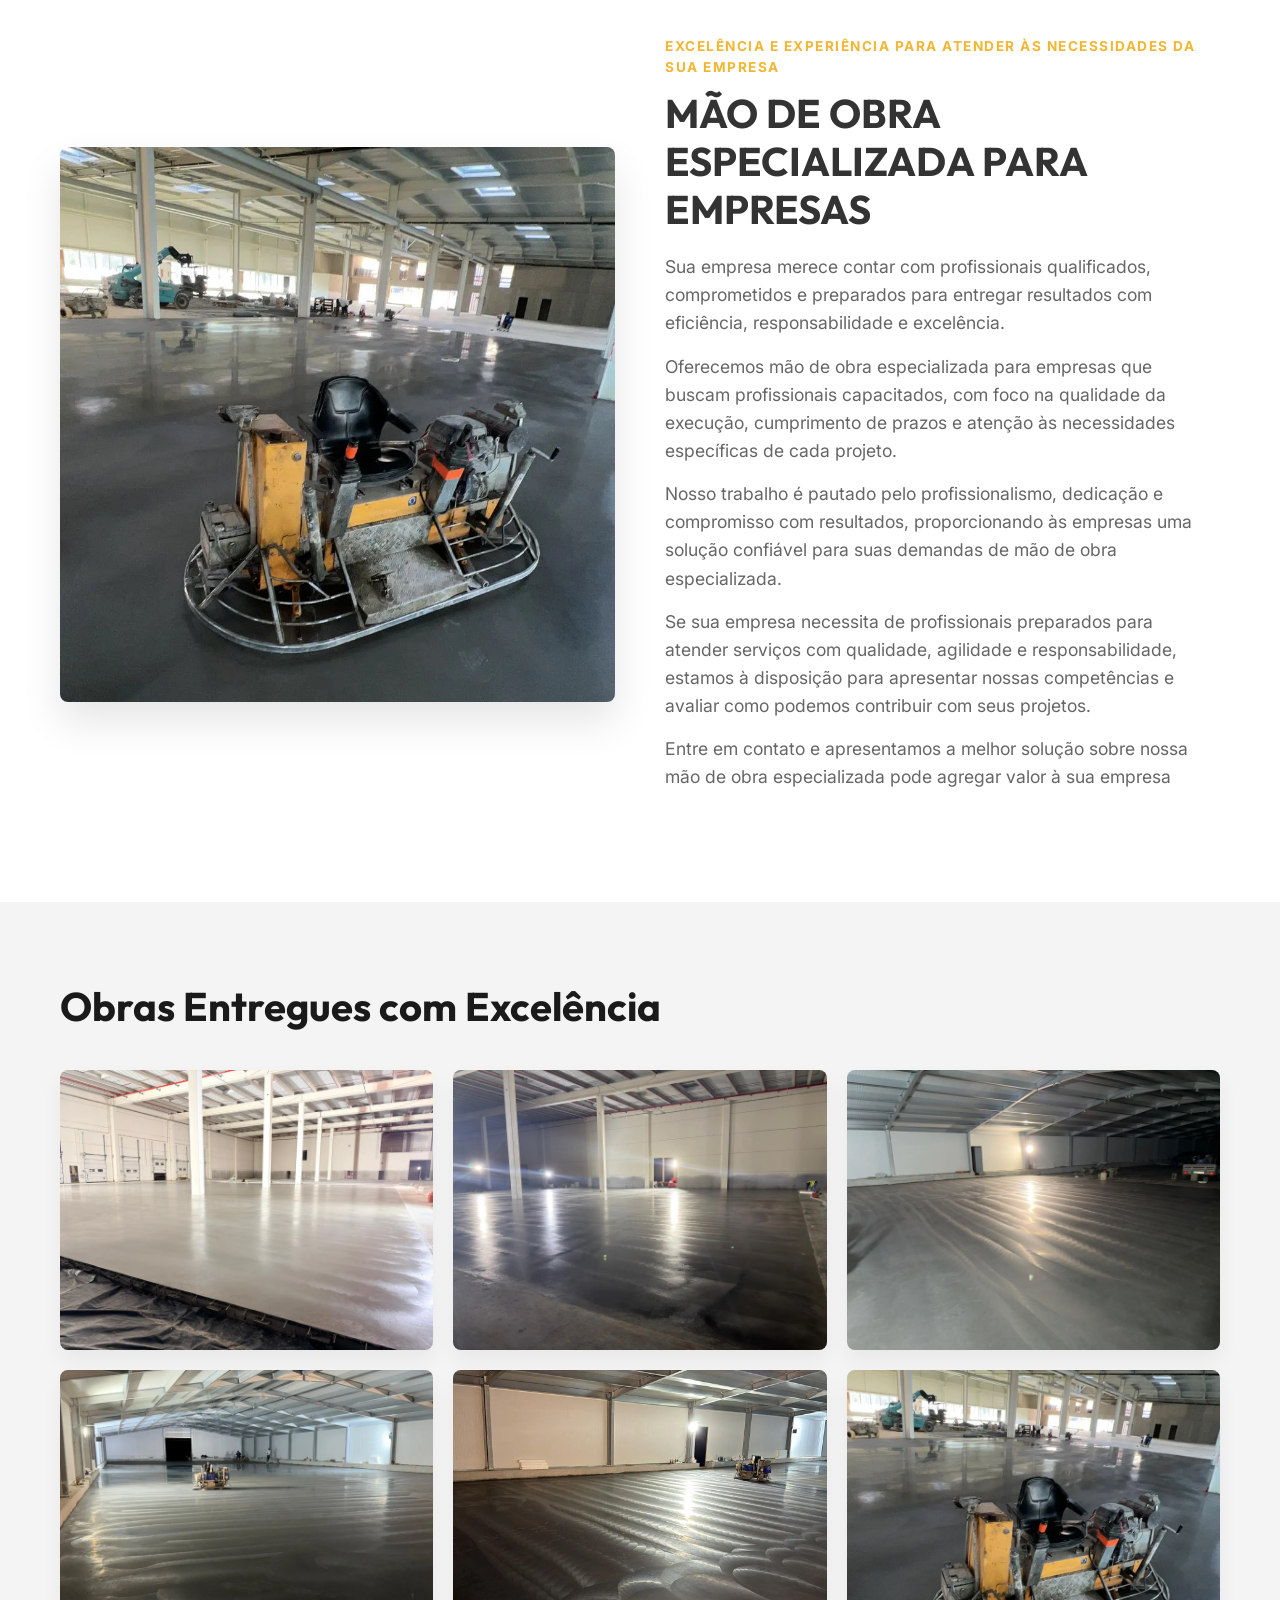
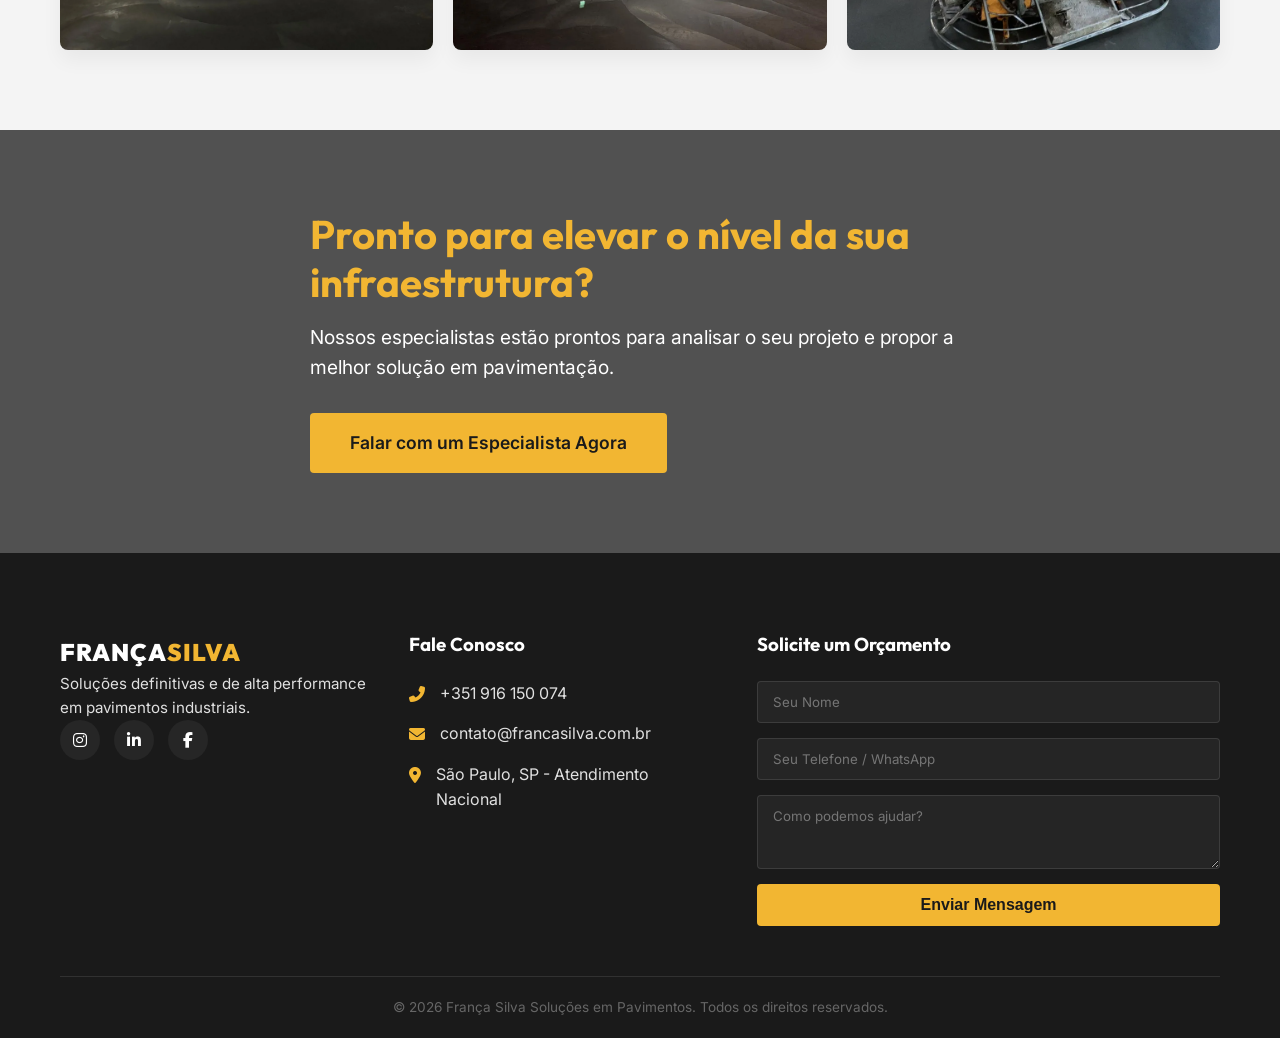
==== commit 46748adf: "Add files via upload" ====
--- a/index.html
+++ b/index.html
@@ -4,9 +4,24 @@
 <head>
     <meta charset="UTF-8">
     <meta name="viewport" content="width=device-width, initial-scale=1.0">
-    <meta name="description"
-        content="França Silva - Soluções Definitivas em Pisos Industriais de Alto Desempenho. Tecnologia, durabilidade e execução rápida para a sua indústria.">
+    <!-- Primary Meta Tags (Google e Buscadores) -->
     <title>França Silva | Soluções em Pavimentos</title>
+    <meta name="title" content="França Silva | Soluções em Pavimentos">
+    <meta name="description" content="França Silva - Soluções Definitivas em Pisos Industriais de Alto Desempenho. Tecnologia, durabilidade e execução rápida para a sua indústria.">
+
+    <!-- Open Graph / Facebook / WhatsApp / LinkedIn -->
+    <meta property="og:type" content="website">
+    <meta property="og:url" content="https://www.francasilva.com/">
+    <meta property="og:title" content="França Silva | Soluções em Pavimentos">
+    <meta property="og:description" content="Tecnologia, durabilidade e execução rápida para a sua indústria. Especialistas em pisos industriais.">
+    <meta property="og:image" content="https://www.francasilva.com/1.webp">
+
+    <!-- Twitter -->
+    <meta property="twitter:card" content="summary_large_image">
+    <meta property="twitter:url" content="https://www.francasilva.com/">
+    <meta property="twitter:title" content="França Silva | Soluções em Pavimentos">
+    <meta property="twitter:description" content="Tecnologia, durabilidade e execução rápida para a sua indústria. Especialistas em pisos industriais.">
+    <meta property="twitter:image" content="https://www.francasilva.com/1.webp">
 
     <!-- Google Fonts -->
     <link rel="preconnect" href="https://fonts.googleapis.com">
@@ -20,6 +35,10 @@
 
     <!-- Custom CSS -->
     <link rel="stylesheet" href="./style.css">
+
+    <!-- Favicon -->
+    <link rel="icon" type="image/x-icon" href="./favicon.ico">
+    <link rel="icon" type="image/png" sizes="32x32" href="./favicon.png">
 </head>
 
 <body>
@@ -30,7 +49,7 @@
             <div class="header-left">
                 <div class="logo">
                     <a href="#">
-                        <img src="./logo.png" alt="França Silva - Soluções e Tecnologia em Pavimentos" style="height: 60px; width: auto; object-fit: contain;">
+                        <img src="./logo.webp" alt="França Silva - Soluções e Tecnologia em Pavimentos" style="height: 60px; width: auto; object-fit: contain;">
                     </a>
                 </div>
                 
@@ -68,6 +87,7 @@
                             <li><a href="#services" data-i18n="srv_2_title">Revestimentos de Resina / Epóxi</a></li>
                             <li><a href="#services" data-i18n="srv_3_title">Recuperação e Lapidação</a></li>
                             <li><a href="#services" data-i18n="srv_4_title">Tratamento de Juntas</a></li>
+                            <li><a href="#workforce" data-i18n="srv_5_title">Mão de Obra Especializada</a></li>
                         </ul>
                     </li>
                     <li><a href="#portfolio" data-i18n="nav_portfolio">Obras</a></li>
@@ -92,6 +112,13 @@
                         Grátis</span> <i class="fas fa-arrow-right"></i></a>
                 <a href="#services" class="btn-secondary" data-i18n="hero_btn_services">Conheça as Soluções</a>
             </div>
+        </div>
+        
+        <!-- Shape Divider -->
+        <div class="shape-divider">
+            <svg data-name="Layer 1" xmlns="http://www.w3.org/2000/svg" viewBox="0 0 1200 120" preserveAspectRatio="none">
+                <path d="M1200 120L0 16.48 0 120 1200 120z" class="shape-fill"></path>
+            </svg>
         </div>
     </section>
 
@@ -132,13 +159,13 @@
             </div>
             <div class="about-image slide-in-right carousel-container">
                 <div class="carousel-slide active">
-                    <img src="./1.jpeg" alt="Obra industrial 1">
+                    <img src="./1.webp" alt="Obra industrial 1">
                 </div>
                 <div class="carousel-slide">
-                    <img src="./2.jpeg" alt="Obra industrial 2">
+                    <img src="./2.webp" alt="Obra industrial 2">
                 </div>
                 <div class="carousel-slide">
-                    <img src="./3.jpeg" alt="Obra industrial 3">
+                    <img src="./3.webp" alt="Obra industrial 3">
                 </div>
                 
                 <button class="carousel-prev" aria-label="Anterior"><i class="fas fa-chevron-left"></i></button>
@@ -196,11 +223,76 @@
         </div>
     </section>
 
+    <!-- Social Proof / Testimonials Section (Template) -->
+    <section id="social-proof" class="social-proof-section section-padding" style="background-color: var(--color-light);">
+        <div class="container text-center">
+            <h2 data-i18n="sp_title" style="margin-bottom: 20px; font-size: 2.5rem; color: var(--color-darker);">Clientes que Confiam no Nosso Trabalho</h2>
+            <p data-i18n="sp_desc" style="color: var(--color-gray); margin-bottom: 50px; max-width: 600px; margin-left: auto; margin-right: auto;">Veja o que nossos parceiros têm a dizer sobre a qualidade e pontualidade das nossas obras.</p>
+            
+            <div class="testimonials-grid">
+                <!-- Testimonial 1 -->
+                <div class="testimonial-card slide-in-up">
+                    <div class="stars">
+                        <i class="fas fa-star"></i><i class="fas fa-star"></i><i class="fas fa-star"></i><i class="fas fa-star"></i><i class="fas fa-star"></i>
+                    </div>
+                    <p class="testimonial-text">"Excelente trabalho! A equipe entregou o piso industrial do nosso novo galpão antes do prazo e com um acabamento impecável. Recomendamos fortemente."</p>
+                    <div class="testimonial-author">
+                        <div class="author-avatar"><i class="fas fa-user-circle"></i></div>
+                        <div class="author-info">
+                            <h4>Nome do Cliente 1</h4>
+                            <span>Diretor de Operações - Empresa X</span>
+                        </div>
+                    </div>
+                </div>
+                <!-- Testimonial 2 -->
+                <div class="testimonial-card slide-in-up delay-1">
+                    <div class="stars">
+                        <i class="fas fa-star"></i><i class="fas fa-star"></i><i class="fas fa-star"></i><i class="fas fa-star"></i><i class="fas fa-star"></i>
+                    </div>
+                    <p class="testimonial-text">"Profissionalismo do começo ao fim. A recuperação do piso de resina na nossa fábrica evitou que paralisássemos a produção por muito tempo."</p>
+                    <div class="testimonial-author">
+                        <div class="author-avatar"><i class="fas fa-user-circle"></i></div>
+                        <div class="author-info">
+                            <h4>Nome do Cliente 2</h4>
+                            <span>Gerente de Manutenção - Indústria Y</span>
+                        </div>
+                    </div>
+                </div>
+                <!-- Testimonial 3 -->
+                <div class="testimonial-card slide-in-up delay-2">
+                    <div class="stars">
+                        <i class="fas fa-star"></i><i class="fas fa-star"></i><i class="fas fa-star"></i><i class="fas fa-star"></i><i class="fas fa-star"></i>
+                    </div>
+                    <p class="testimonial-text">"O tratamento de juntas realizado aumentou significativamente a vida útil do nosso pavimento, reduzindo desgastes nas empilhadeiras. Ótimo custo-benefício."</p>
+                    <div class="testimonial-author">
+                        <div class="author-avatar"><i class="fas fa-user-circle"></i></div>
+                        <div class="author-info">
+                            <h4>Nome do Cliente 3</h4>
+                            <span>Sócio Proprietário - Logística Z</span>
+                        </div>
+                    </div>
+                </div>
+            </div>
+
+            <!-- Client Logos Template -->
+            <div class="client-logos-container" style="margin-top: 80px;">
+                <h4 data-i18n="sp_clients_title" style="color: var(--color-gray); font-size: 1rem; text-transform: uppercase; letter-spacing: 2px; margin-bottom: 30px;">Algumas Empresas Parceiras</h4>
+                <div class="client-logos-grid" style="display: flex; justify-content: center; gap: 50px; flex-wrap: wrap; opacity: 0.5; color: var(--color-darker);">
+                    <i class="fas fa-industry fa-3x hover-color"></i>
+                    <i class="fas fa-building fa-3x hover-color"></i>
+                    <i class="fas fa-warehouse fa-3x hover-color"></i>
+                    <i class="fas fa-truck-loading fa-3x hover-color"></i>
+                    <i class="fas fa-hard-hat fa-3x hover-color"></i>
+                </div>
+            </div>
+        </div>
+    </section>
+
     <!-- Specialized Workforce Section -->
     <section id="workforce" class="about-section section-padding" style="background-color: var(--color-white);">
         <div class="container about-container">
             <div class="about-image slide-in-left">
-                <img src="./6.jpeg" alt="Mão de Obra Especializada" style="box-shadow: 0 20px 40px rgba(0,0,0,0.1); border-radius: 8px; width: 100%; aspect-ratio: 1/1; object-fit: cover;">
+                <img src="./6.webp" alt="Mão de Obra Especializada" style="box-shadow: 0 20px 40px rgba(0,0,0,0.1); border-radius: 8px; width: 100%; aspect-ratio: 1/1; object-fit: cover;">
             </div>
             <div class="about-text slide-in-right">
                 <span class="section-subtitle" data-i18n="hr_section_subtitle">Excelência e experiência para atender às necessidades da sua empresa</span>
@@ -214,8 +306,23 @@
         </div>
     </section>
 
-    <!-- Portfolio / CTA Section -->
-    <section id="portfolio" class="cta-section section-padding">
+    <!-- Portfolio Section -->
+    <section id="portfolio" class="portfolio-section section-padding">
+        <div class="container text-center">
+            <h2 data-i18n="port_title" style="margin-bottom: 40px; color: var(--color-darker); font-size: 2.5rem;">Obras Entregues com Excelência</h2>
+            <div class="portfolio-grid">
+                <div class="portfolio-item"><img src="./1.webp" alt="Obra 1"></div>
+                <div class="portfolio-item"><img src="./2.webp" alt="Obra 2"></div>
+                <div class="portfolio-item"><img src="./3.webp" alt="Obra 3"></div>
+                <div class="portfolio-item"><img src="./4.webp" alt="Obra 4"></div>
+                <div class="portfolio-item"><img src="./5.webp" alt="Obra 5"></div>
+                <div class="portfolio-item"><img src="./6.webp" alt="Obra 6"></div>
+            </div>
+        </div>
+    </section>
+
+    <!-- CTA Section -->
+    <section id="cta" class="cta-section section-padding">
         <div class="cta-overlay"></div>
         <div class="container cta-content text-center">
             <h2 data-i18n="cta_title">Pronto para elevar o nível da sua infraestrutura?</h2>
--- a/style.css
+++ b/style.css
@@ -201,6 +201,23 @@
     font-weight: 600;
     color: var(--color-dark);
     font-size: 0.95rem;
+    position: relative;
+}
+
+nav a:not(.btn-outline)::after {
+    content: '';
+    position: absolute;
+    width: 0;
+    height: 2px;
+    bottom: -4px;
+    left: 50%;
+    background-color: var(--color-primary);
+    transition: all 0.3s ease;
+    transform: translateX(-50%);
+}
+
+nav a:not(.btn-outline):hover::after {
+    width: 100%;
 }
 
 nav a:not(.btn-outline):hover {
@@ -243,6 +260,10 @@
     display: block;
     font-size: 0.9rem;
     color: var(--color-dark);
+}
+
+.submenu a::after {
+    display: none;
 }
 
 .submenu a:hover {
@@ -336,7 +357,7 @@
     min-height: 600px;
     display: flex;
     align-items: center;
-    background-image: url('./4.jpeg');
+    background-image: url('./4.webp');
     background-size: cover;
     background-position: center;
     background-attachment: fixed;
@@ -380,6 +401,30 @@
 .hero-buttons {
     display: flex;
     gap: 20px;
+}
+
+/* ==========================================================================
+   Shape Dividers
+   ========================================================================== */
+.shape-divider {
+    position: absolute;
+    bottom: 0;
+    left: 0;
+    width: 100%;
+    overflow: hidden;
+    line-height: 0;
+    z-index: 5;
+}
+
+.shape-divider svg {
+    position: relative;
+    display: block;
+    width: calc(100% + 1.3px);
+    height: 60px;
+}
+
+.shape-divider .shape-fill {
+    fill: var(--color-primary);
 }
 
 /* ==========================================================================
@@ -590,11 +635,119 @@
 }
 
 /* ==========================================================================
-   CTA Section (Portfolio substitute for now)
+   Social Proof / Testimonials
+   ========================================================================== */
+.testimonials-grid {
+    display: grid;
+    grid-template-columns: repeat(auto-fit, minmax(300px, 1fr));
+    gap: 30px;
+    margin-top: 40px;
+}
+
+.testimonial-card {
+    background-color: var(--color-white);
+    padding: 40px 30px;
+    border-radius: 8px;
+    box-shadow: 0 10px 30px rgba(0,0,0,0.05);
+    text-align: left;
+    transition: var(--transition-fast);
+}
+
+.testimonial-card:hover {
+    transform: translateY(-5px);
+    box-shadow: 0 15px 40px rgba(0,0,0,0.1);
+}
+
+.testimonial-card .stars {
+    color: #f39c12;
+    margin-bottom: 15px;
+    font-size: 1.1rem;
+}
+
+.testimonial-text {
+    font-style: italic;
+    color: var(--color-gray);
+    margin-bottom: 25px;
+    line-height: 1.6;
+}
+
+.testimonial-author {
+    display: flex;
+    align-items: center;
+    gap: 15px;
+}
+
+.author-avatar {
+    font-size: 3rem;
+    color: var(--color-light-gray);
+}
+
+.author-info h4 {
+    margin: 0 0 5px 0;
+    font-size: 1.1rem;
+    color: var(--color-darker);
+}
+
+.author-info span {
+    font-size: 0.85rem;
+    color: var(--color-primary);
+    font-weight: 600;
+}
+
+.client-logos-grid i {
+    transition: var(--transition-fast);
+}
+.client-logos-grid i:hover {
+    color: var(--color-primary);
+    opacity: 1;
+    transform: scale(1.1);
+}
+
+/* ==========================================================================
+   Portfolio Section
+   ========================================================================== */
+.portfolio-section {
+    background-color: var(--color-light);
+}
+
+.portfolio-grid {
+    display: grid;
+    grid-template-columns: repeat(auto-fit, minmax(300px, 1fr));
+    gap: 20px;
+    margin-top: 20px;
+}
+
+.portfolio-item {
+    position: relative;
+    border-radius: 8px;
+    overflow: hidden;
+    aspect-ratio: 4/3;
+    box-shadow: 0 10px 20px rgba(0,0,0,0.05);
+    transition: var(--transition-fast);
+}
+
+.portfolio-item img {
+    width: 100%;
+    height: 100%;
+    object-fit: cover;
+    transition: transform 0.5s ease;
+}
+
+.portfolio-item:hover {
+    transform: translateY(-5px);
+    box-shadow: 0 15px 30px rgba(0,0,0,0.15);
+}
+
+.portfolio-item:hover img {
+    transform: scale(1.1);
+}
+
+/* ==========================================================================
+   CTA Section
    ========================================================================== */
 .cta-section {
     position: relative;
-    background-image: url('./5.jpeg');
+    background-image: url('./5.webp');
     background-size: cover;
     background-position: center;
     background-attachment: fixed;
@@ -861,6 +1014,8 @@
     }
     
     .submenu {
+        position: static;
+        box-shadow: none;
         display: none;
         flex-direction: column;
         padding-left: 20px;
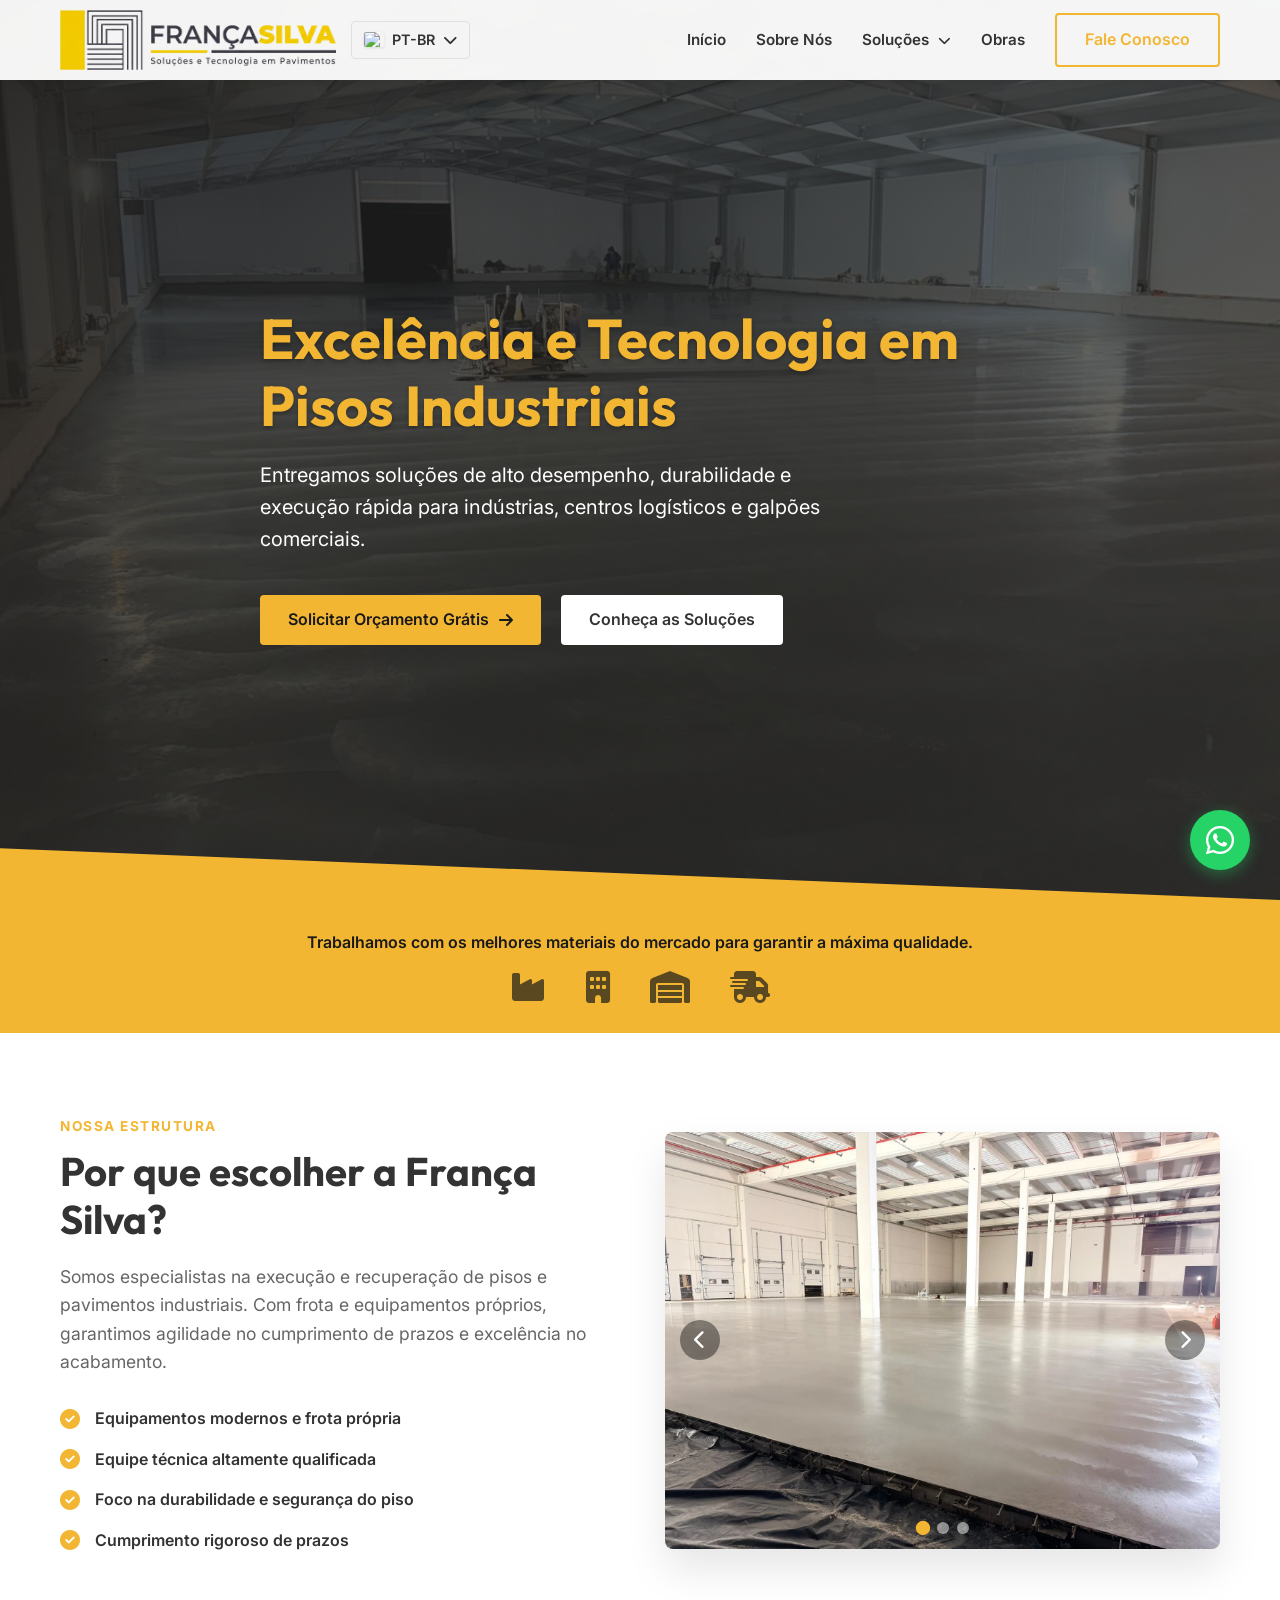
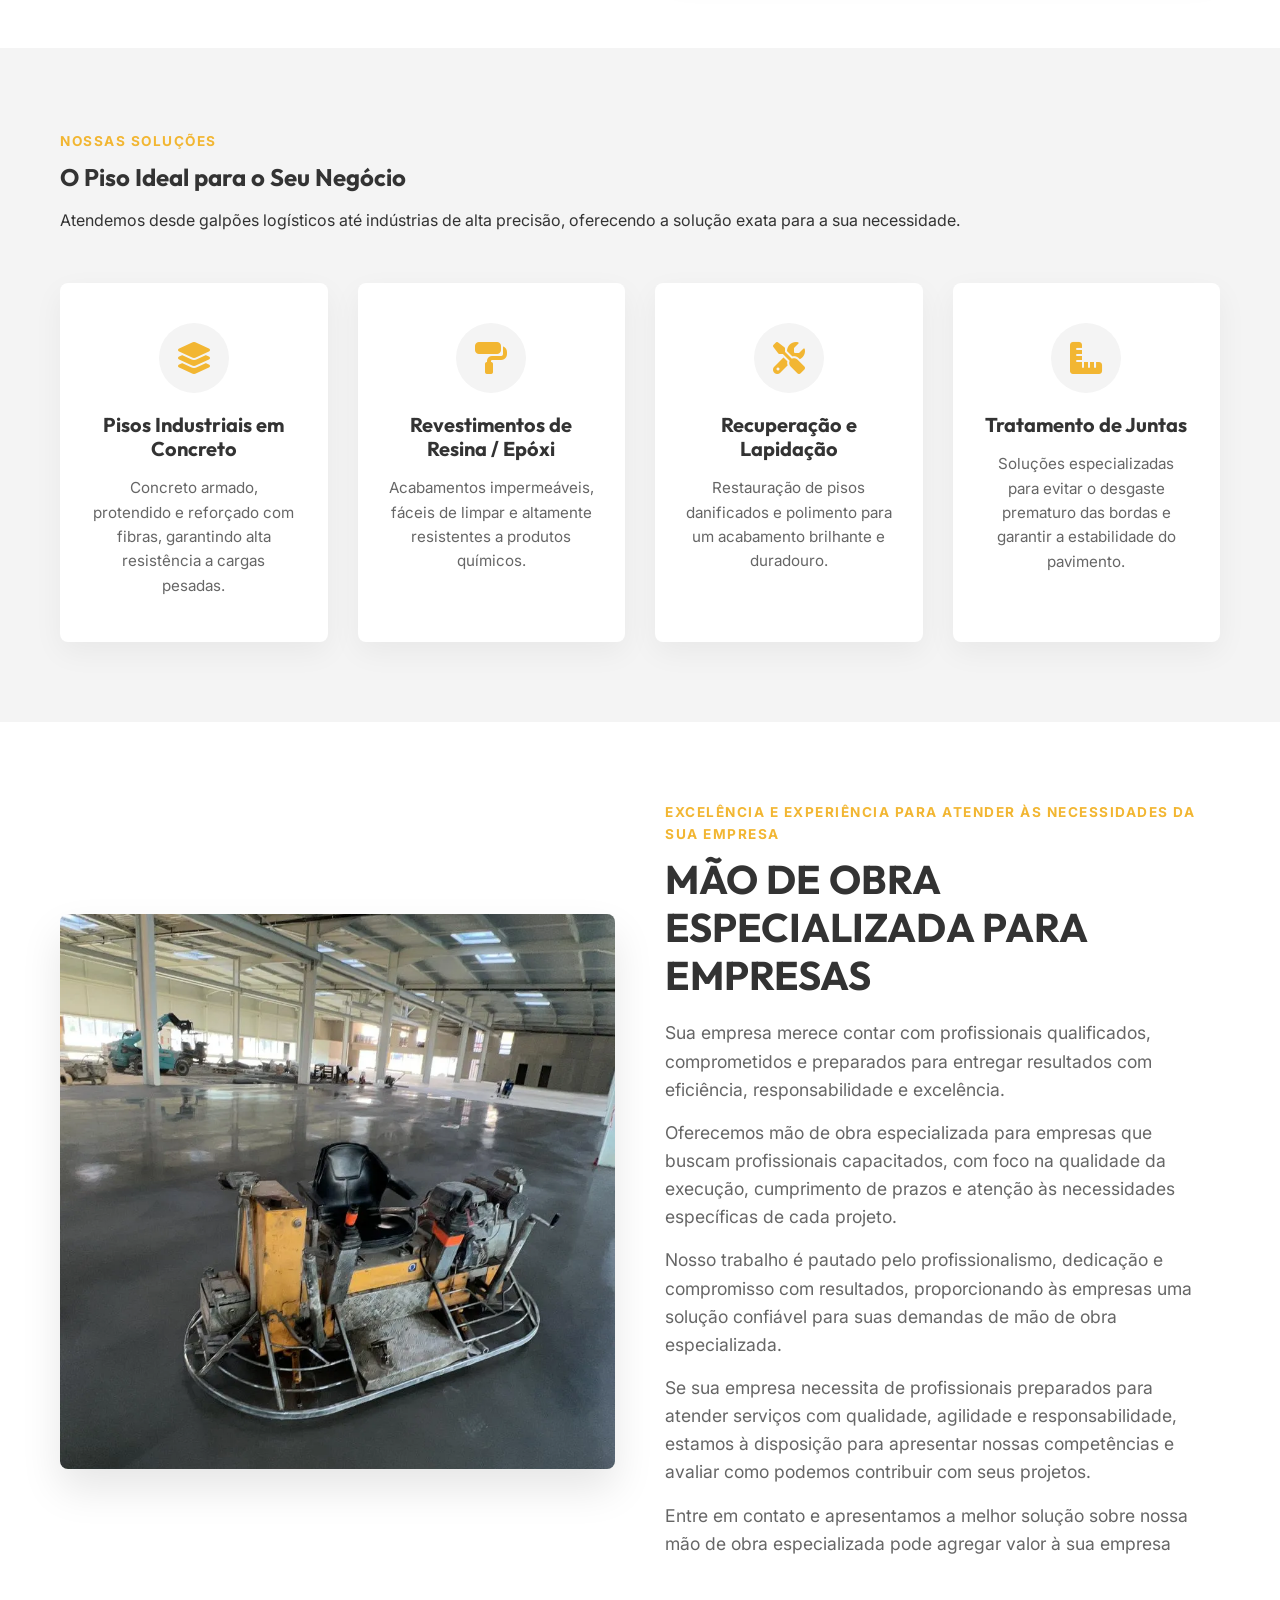
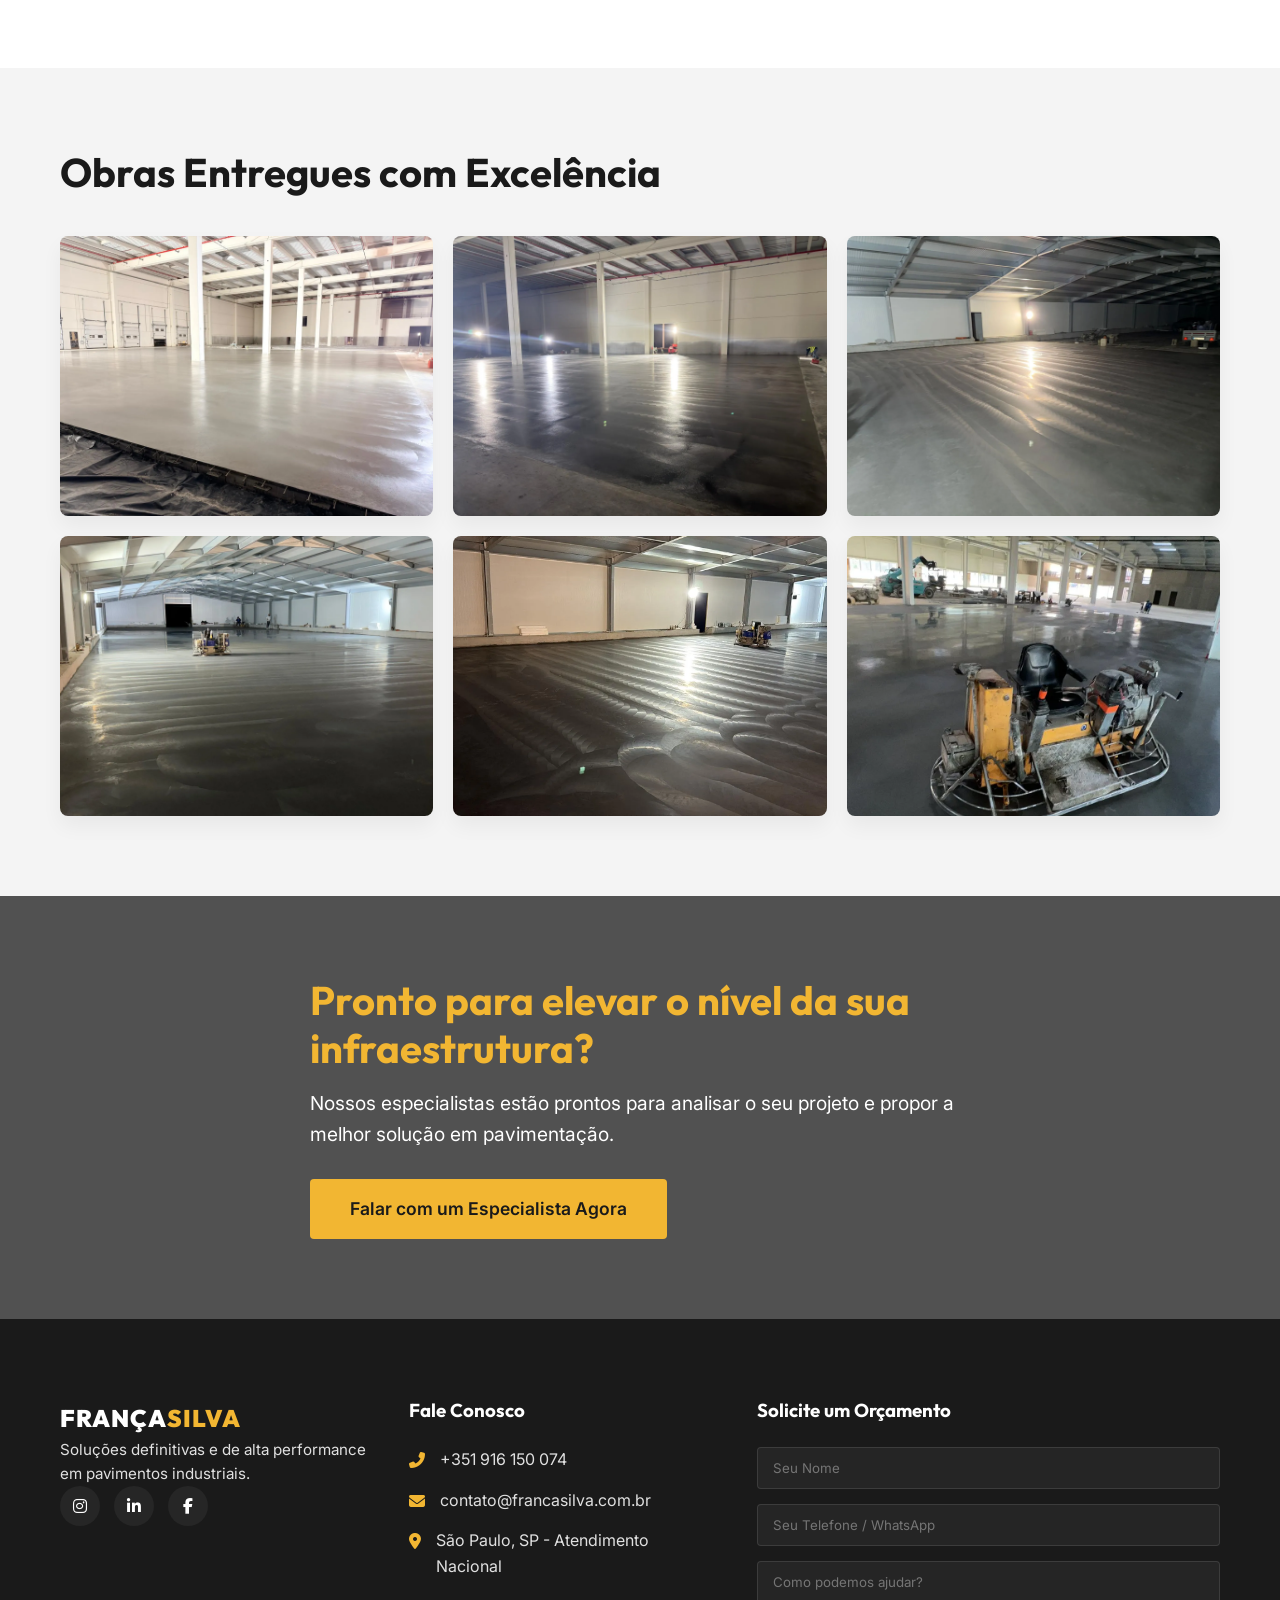
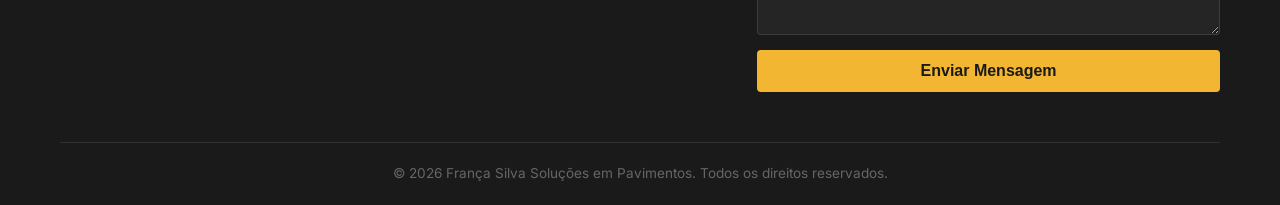
==== commit 308c2597: "Add files via upload" ====
--- a/index.html
+++ b/index.html
@@ -223,14 +223,15 @@
         </div>
     </section>
 
-    <!-- Social Proof / Testimonials Section (Template) -->
+    <!-- Social Proof / Testimonials Section (Template) - Oculto Temporariamente -->
+    <!--
     <section id="social-proof" class="social-proof-section section-padding" style="background-color: var(--color-light);">
         <div class="container text-center">
             <h2 data-i18n="sp_title" style="margin-bottom: 20px; font-size: 2.5rem; color: var(--color-darker);">Clientes que Confiam no Nosso Trabalho</h2>
             <p data-i18n="sp_desc" style="color: var(--color-gray); margin-bottom: 50px; max-width: 600px; margin-left: auto; margin-right: auto;">Veja o que nossos parceiros têm a dizer sobre a qualidade e pontualidade das nossas obras.</p>
             
             <div class="testimonials-grid">
-                <!-- Testimonial 1 -->
+                [ Testimonial 1 ]
                 <div class="testimonial-card slide-in-up">
                     <div class="stars">
                         <i class="fas fa-star"></i><i class="fas fa-star"></i><i class="fas fa-star"></i><i class="fas fa-star"></i><i class="fas fa-star"></i>
@@ -244,7 +245,7 @@
                         </div>
                     </div>
                 </div>
-                <!-- Testimonial 2 -->
+                [ Testimonial 2 ]
                 <div class="testimonial-card slide-in-up delay-1">
                     <div class="stars">
                         <i class="fas fa-star"></i><i class="fas fa-star"></i><i class="fas fa-star"></i><i class="fas fa-star"></i><i class="fas fa-star"></i>
@@ -258,7 +259,7 @@
                         </div>
                     </div>
                 </div>
-                <!-- Testimonial 3 -->
+                [ Testimonial 3 ]
                 <div class="testimonial-card slide-in-up delay-2">
                     <div class="stars">
                         <i class="fas fa-star"></i><i class="fas fa-star"></i><i class="fas fa-star"></i><i class="fas fa-star"></i><i class="fas fa-star"></i>
@@ -274,7 +275,7 @@
                 </div>
             </div>
 
-            <!-- Client Logos Template -->
+            [ Client Logos Template ]
             <div class="client-logos-container" style="margin-top: 80px;">
                 <h4 data-i18n="sp_clients_title" style="color: var(--color-gray); font-size: 1rem; text-transform: uppercase; letter-spacing: 2px; margin-bottom: 30px;">Algumas Empresas Parceiras</h4>
                 <div class="client-logos-grid" style="display: flex; justify-content: center; gap: 50px; flex-wrap: wrap; opacity: 0.5; color: var(--color-darker);">
@@ -287,6 +288,7 @@
             </div>
         </div>
     </section>
+    -->
 
     <!-- Specialized Workforce Section -->
     <section id="workforce" class="about-section section-padding" style="background-color: var(--color-white);">
--- a/style.css
+++ b/style.css
@@ -251,8 +251,10 @@
     flex-direction: column;
 }
 
-.has-dropdown:hover .submenu {
-    display: flex;
+@media (hover: hover) and (pointer: fine) {
+    .has-dropdown:hover .submenu {
+        display: flex;
+    }
 }
 
 .submenu a {
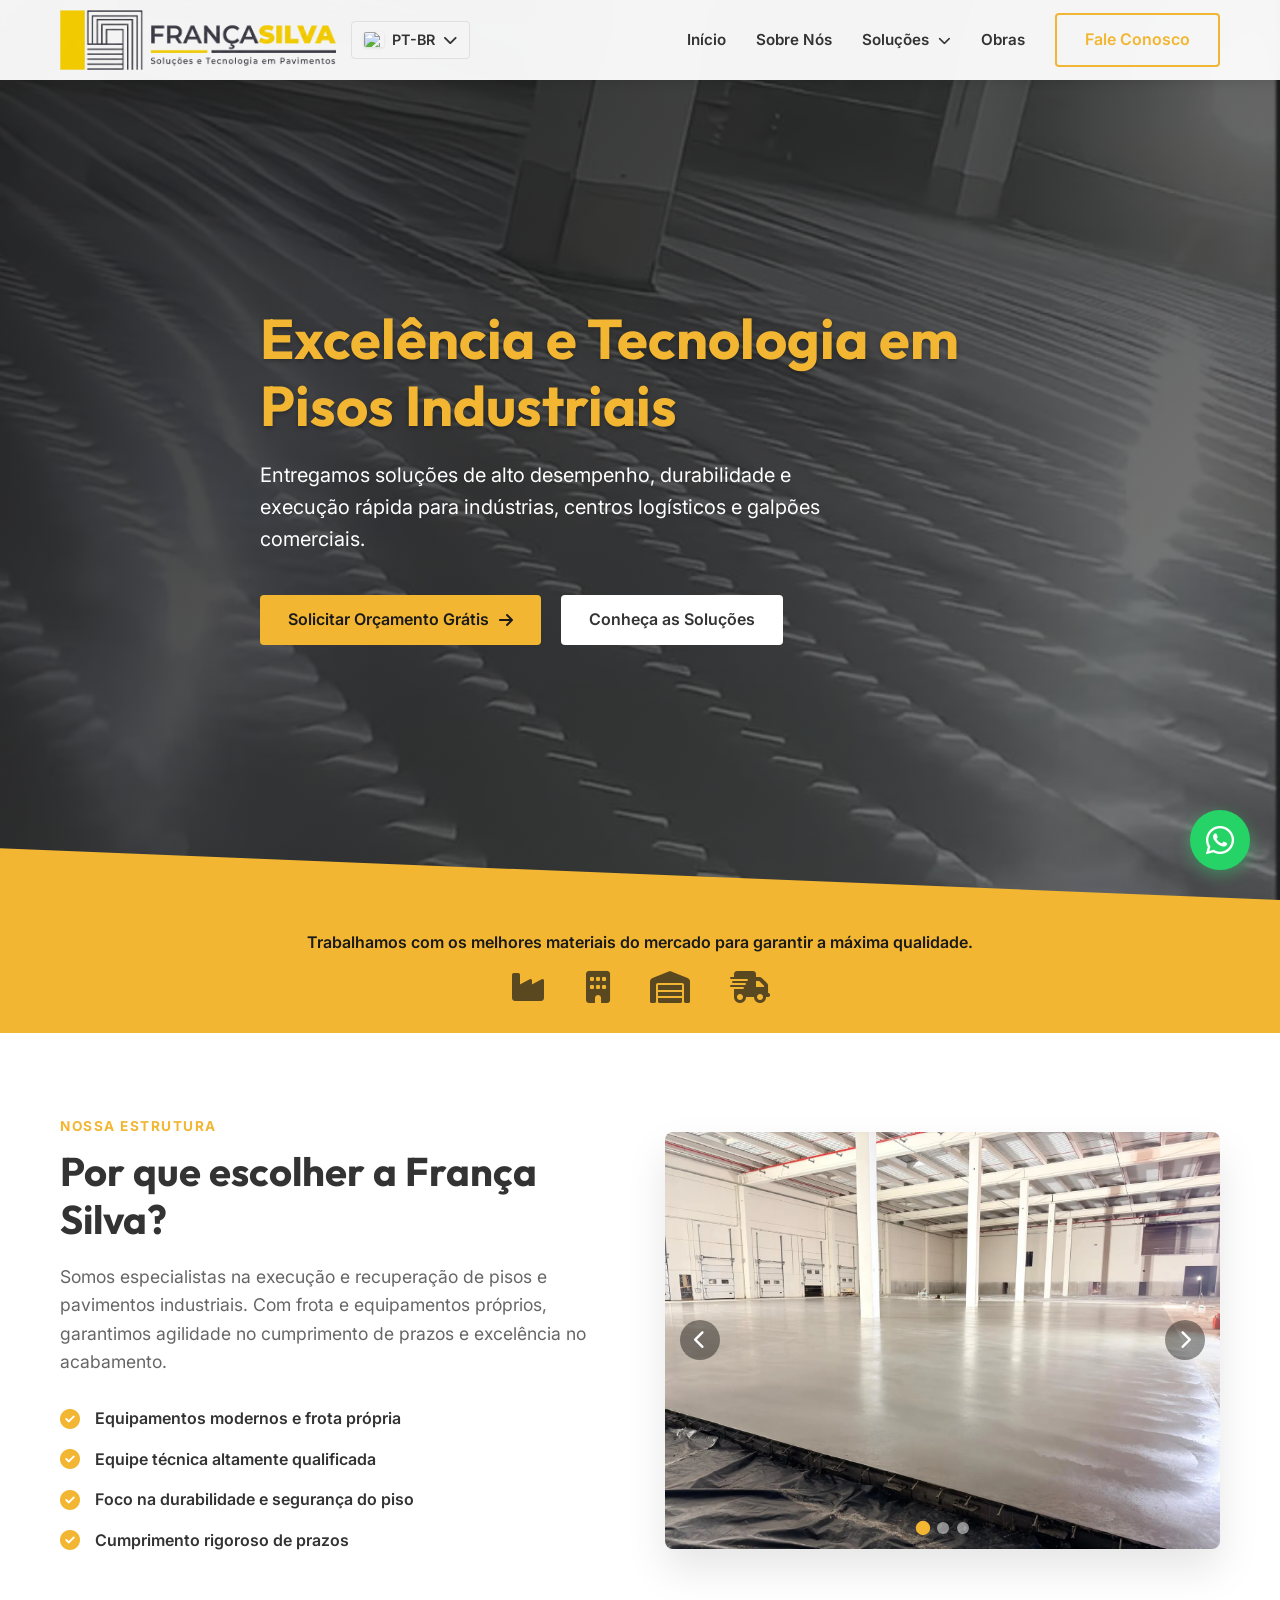
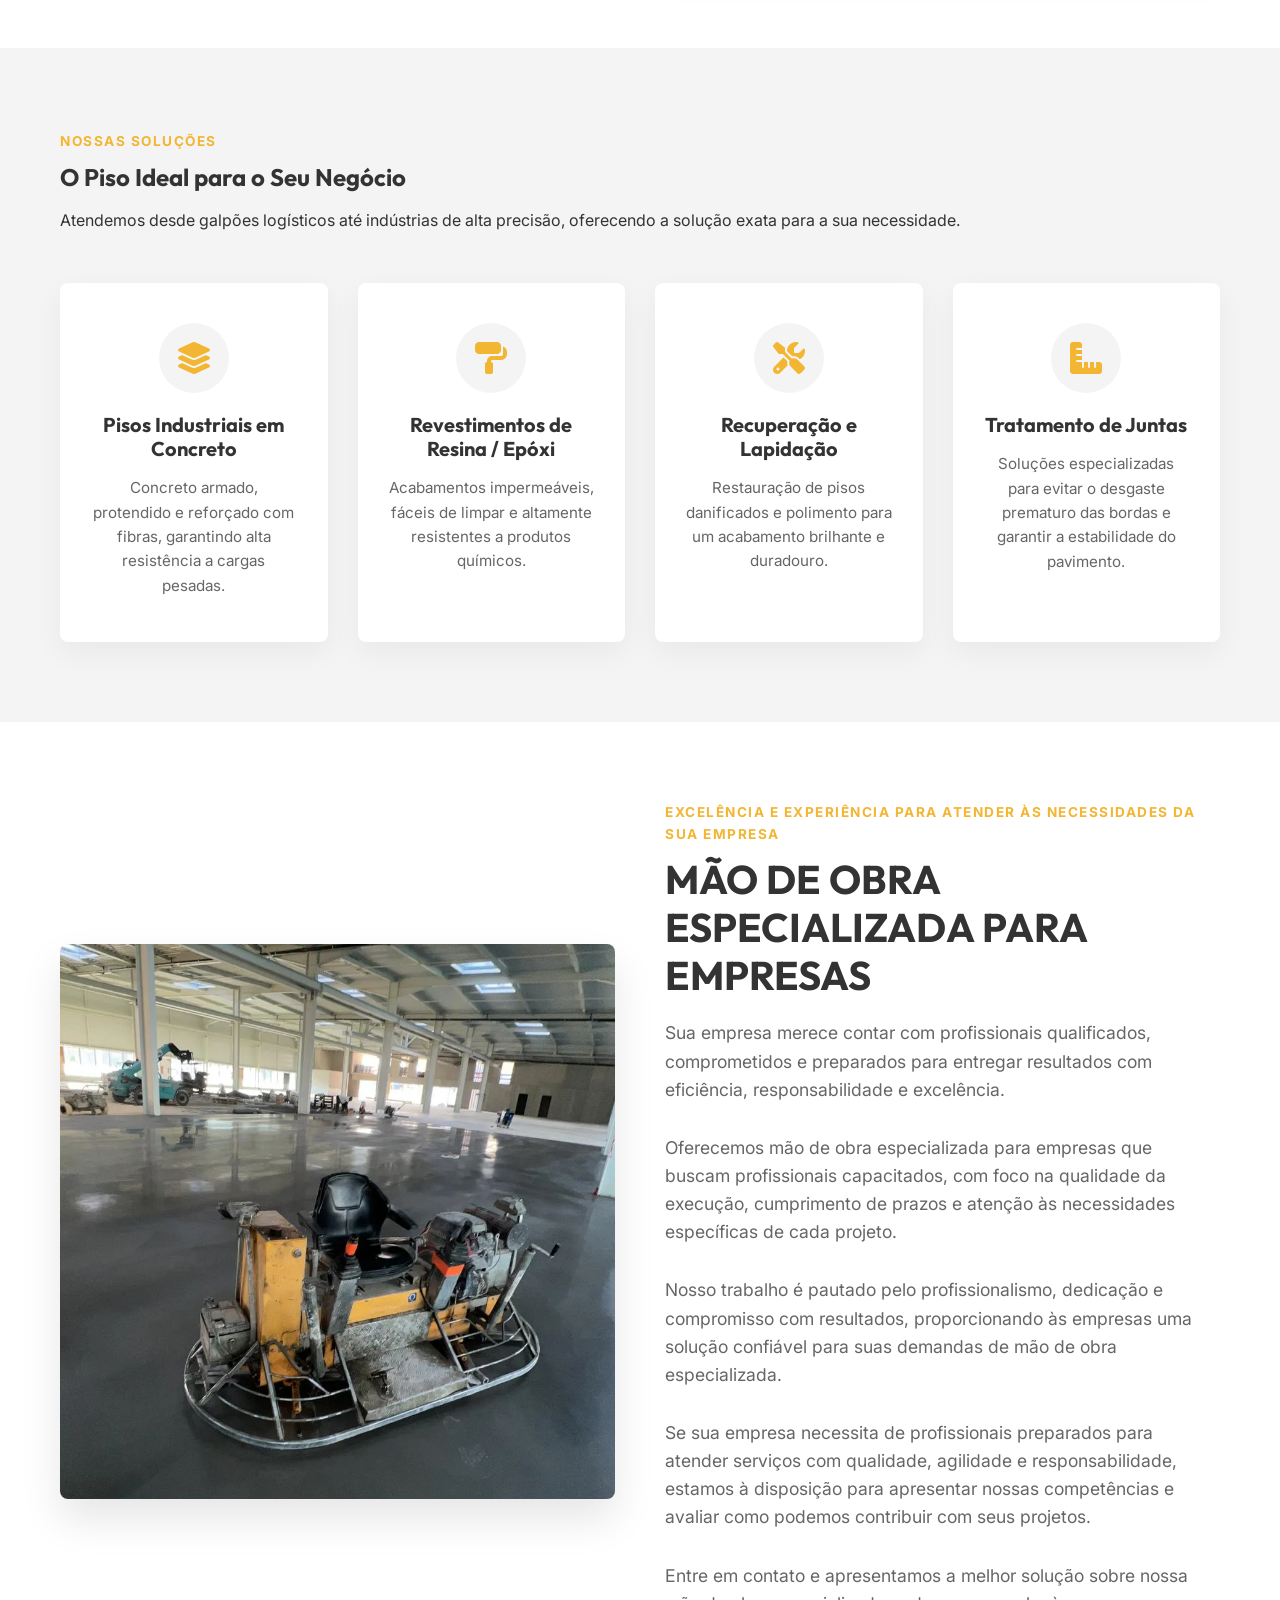
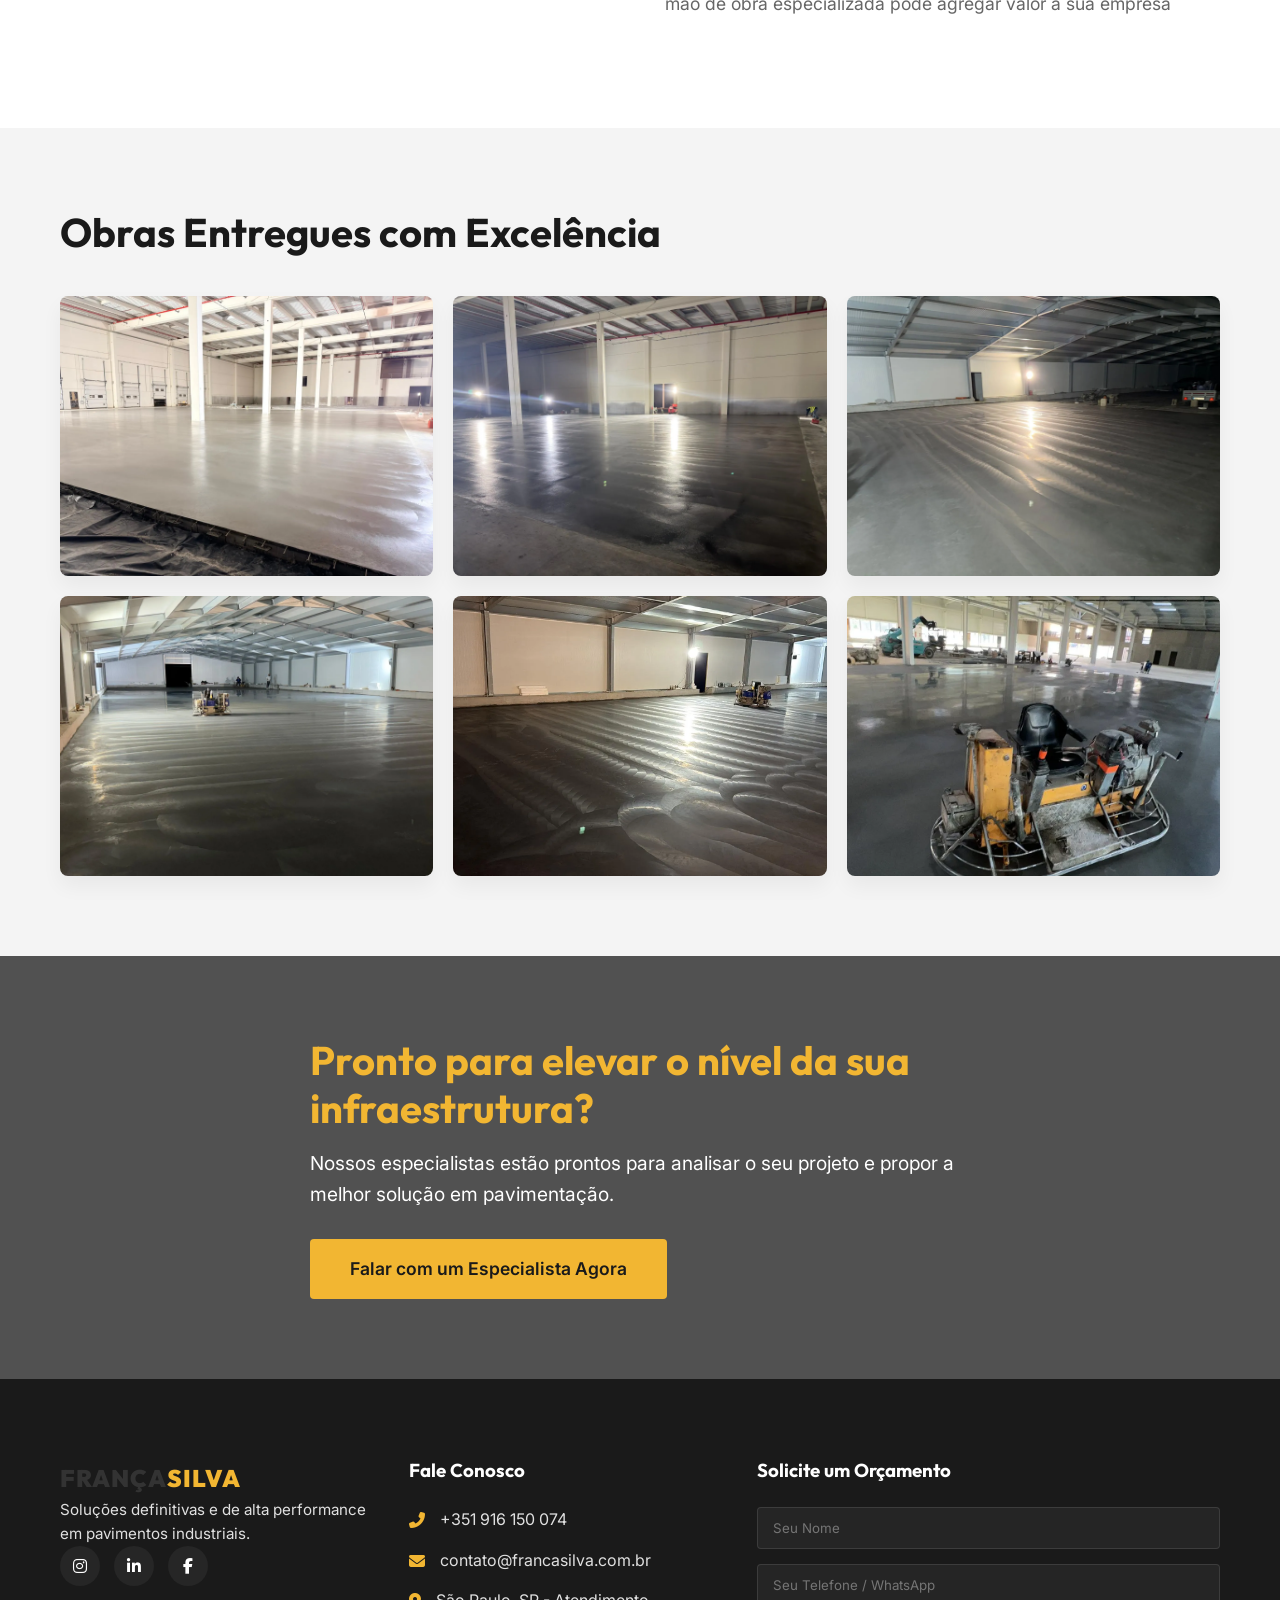
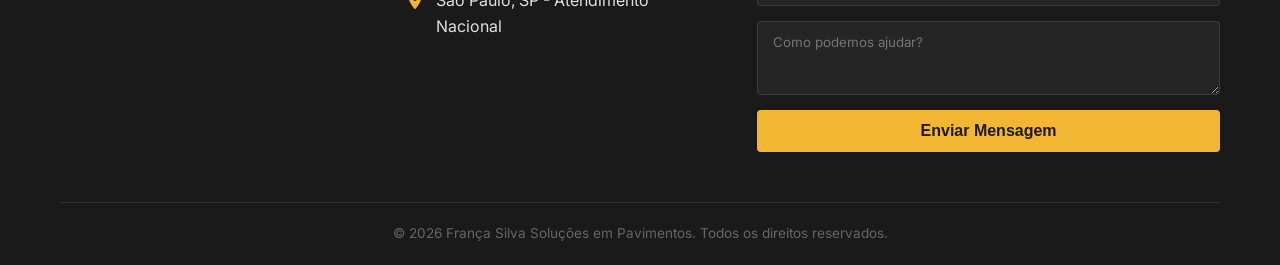
==== commit 1d9643a2: "Nova Versão" ====
--- a/index.html
+++ b/index.html
@@ -7,20 +7,23 @@
     <!-- Primary Meta Tags (Google e Buscadores) -->
     <title>França Silva | Soluções em Pavimentos</title>
     <meta name="title" content="França Silva | Soluções em Pavimentos">
-    <meta name="description" content="França Silva - Soluções Definitivas em Pisos Industriais de Alto Desempenho. Tecnologia, durabilidade e execução rápida para a sua indústria.">
+    <meta name="description"
+        content="França Silva - Soluções Definitivas em Pisos Industriais de Alto Desempenho. Tecnologia, durabilidade e execução rápida para a sua indústria.">
 
     <!-- Open Graph / Facebook / WhatsApp / LinkedIn -->
     <meta property="og:type" content="website">
     <meta property="og:url" content="https://www.francasilva.com/">
     <meta property="og:title" content="França Silva | Soluções em Pavimentos">
-    <meta property="og:description" content="Tecnologia, durabilidade e execução rápida para a sua indústria. Especialistas em pisos industriais.">
+    <meta property="og:description"
+        content="Tecnologia, durabilidade e execução rápida para a sua indústria. Especialistas em pisos industriais.">
     <meta property="og:image" content="https://www.francasilva.com/1.webp">
 
     <!-- Twitter -->
     <meta property="twitter:card" content="summary_large_image">
     <meta property="twitter:url" content="https://www.francasilva.com/">
     <meta property="twitter:title" content="França Silva | Soluções em Pavimentos">
-    <meta property="twitter:description" content="Tecnologia, durabilidade e execução rápida para a sua indústria. Especialistas em pisos industriais.">
+    <meta property="twitter:description"
+        content="Tecnologia, durabilidade e execução rápida para a sua indústria. Especialistas em pisos industriais.">
     <meta property="twitter:image" content="https://www.francasilva.com/1.webp">
 
     <!-- Google Fonts -->
@@ -34,11 +37,10 @@
     <link rel="stylesheet" href="https://cdnjs.cloudflare.com/ajax/libs/font-awesome/6.4.0/css/all.min.css">
 
     <!-- Custom CSS -->
-    <link rel="stylesheet" href="./style.css">
+    <link rel="stylesheet" href="./style.min.css">
 
     <!-- Favicon -->
     <link rel="icon" type="image/x-icon" href="./favicon.ico">
-    <link rel="icon" type="image/png" sizes="32x32" href="./favicon.png">
 </head>
 
 <body>
@@ -49,19 +51,23 @@
             <div class="header-left">
                 <div class="logo">
                     <a href="#">
-                        <img src="./logo.webp" alt="França Silva - Soluções e Tecnologia em Pavimentos" style="height: 60px; width: auto; object-fit: contain;">
+                        <img src="./logo.webp" alt="França Silva - Soluções e Tecnologia em Pavimentos"
+                            class="header-logo-img">
                     </a>
                 </div>
-                
+
                 <!-- Language Selector -->
                 <div class="custom-lang-selector" id="custom-lang-selector">
                     <div class="lang-selected" id="lang-selected">
-                        <img src="https://flagcdn.com/br.svg" alt="Brasil" class="flag-icon"> <span class="lang-text">PT-BR</span>
+                        <img src="https://flagcdn.com/br.svg" alt="Brasil" class="flag-icon"> <span
+                            class="lang-text">PT-BR</span>
                         <i class="fas fa-chevron-down ms-1"></i>
                     </div>
                     <ul class="lang-options" id="lang-options">
-                        <li data-lang="pt-br"><img src="https://flagcdn.com/br.svg" alt="Brasil" class="flag-icon"> PT-BR</li>
-                        <li data-lang="pt-pt"><img src="https://flagcdn.com/pt.svg" alt="Portugal" class="flag-icon"> PT-PT</li>
+                        <li data-lang="pt-br"><img src="https://flagcdn.com/br.svg" alt="Brasil" class="flag-icon">
+                            PT-BR</li>
+                        <li data-lang="pt-pt"><img src="https://flagcdn.com/pt.svg" alt="Portugal" class="flag-icon">
+                            PT-PT</li>
                         <li data-lang="en"><img src="https://flagcdn.com/us.svg" alt="USA" class="flag-icon"> EN</li>
                         <li data-lang="es"><img src="https://flagcdn.com/es.svg" alt="España" class="flag-icon"> ES</li>
                         <li data-lang="fr"><img src="https://flagcdn.com/fr.svg" alt="France" class="flag-icon"> FR</li>
@@ -113,10 +119,11 @@
                 <a href="#services" class="btn-secondary" data-i18n="hero_btn_services">Conheça as Soluções</a>
             </div>
         </div>
-        
+
         <!-- Shape Divider -->
         <div class="shape-divider">
-            <svg data-name="Layer 1" xmlns="http://www.w3.org/2000/svg" viewBox="0 0 1200 120" preserveAspectRatio="none">
+            <svg data-name="Layer 1" xmlns="http://www.w3.org/2000/svg" viewBox="0 0 1200 120"
+                preserveAspectRatio="none">
                 <path d="M1200 120L0 16.48 0 120 1200 120z" class="shape-fill"></path>
             </svg>
         </div>
@@ -159,18 +166,18 @@
             </div>
             <div class="about-image slide-in-right carousel-container">
                 <div class="carousel-slide active">
-                    <img src="./1.webp" alt="Obra industrial 1">
+                    <img src="./1.webp" alt="Obra industrial 1" loading="lazy">
                 </div>
                 <div class="carousel-slide">
-                    <img src="./2.webp" alt="Obra industrial 2">
+                    <img src="./2.webp" alt="Obra industrial 2" loading="lazy">
                 </div>
                 <div class="carousel-slide">
-                    <img src="./3.webp" alt="Obra industrial 3">
-                </div>
-                
+                    <img src="./3.webp" alt="Obra industrial 3" loading="lazy">
+                </div>
+
                 <button class="carousel-prev" aria-label="Anterior"><i class="fas fa-chevron-left"></i></button>
                 <button class="carousel-next" aria-label="Próxima"><i class="fas fa-chevron-right"></i></button>
-                
+
                 <div class="carousel-dots">
                     <span class="dot active" data-slide="0"></span>
                     <span class="dot" data-slide="1"></span>
@@ -291,19 +298,29 @@
     -->
 
     <!-- Specialized Workforce Section -->
-    <section id="workforce" class="about-section section-padding" style="background-color: var(--color-white);">
+    <section id="workforce" class="about-section section-padding bg-white">
         <div class="container about-container">
             <div class="about-image slide-in-left">
-                <img src="./6.webp" alt="Mão de Obra Especializada" style="box-shadow: 0 20px 40px rgba(0,0,0,0.1); border-radius: 8px; width: 100%; aspect-ratio: 1/1; object-fit: cover;">
+                <img src="./6.webp" alt="Mão de Obra Especializada" class="workforce-img" loading="lazy">
             </div>
             <div class="about-text slide-in-right">
-                <span class="section-subtitle" data-i18n="hr_section_subtitle">Excelência e experiência para atender às necessidades da sua empresa</span>
-                <h2 data-i18n="hr_section_title" style="margin-bottom: 20px;">MÃO DE OBRA ESPECIALIZADA PARA EMPRESAS</h2>
-                <p data-i18n="hr_desc_1" style="margin-bottom: 15px;">Sua empresa merece contar com profissionais qualificados, comprometidos e preparados para entregar resultados com eficiência, responsabilidade e excelência.</p>
-                <p data-i18n="hr_desc_2" style="margin-bottom: 15px;">Oferecemos mão de obra especializada para empresas que buscam profissionais capacitados, com foco na qualidade da execução, cumprimento de prazos e atenção às necessidades específicas de cada projeto.</p>
-                <p data-i18n="hr_desc_3" style="margin-bottom: 15px;">Nosso trabalho é pautado pelo profissionalismo, dedicação e compromisso com resultados, proporcionando às empresas uma solução confiável para suas demandas de mão de obra especializada.</p>
-                <p data-i18n="hr_desc_4" style="margin-bottom: 15px;">Se sua empresa necessita de profissionais preparados para atender serviços com qualidade, agilidade e responsabilidade, estamos à disposição para apresentar nossas competências e avaliar como podemos contribuir com seus projetos.</p>
-                <p data-i18n="hr_desc_5">Entre em contato e apresentamos a melhor solução sobre nossa mão de obra especializada pode agregar valor à sua empresa</p>
+                <span class="section-subtitle" data-i18n="hr_section_subtitle">Excelência e experiência para atender às
+                    necessidades da sua empresa</span>
+                <h2 data-i18n="hr_section_title" class="mb-3">MÃO DE OBRA ESPECIALIZADA PARA EMPRESAS</h2>
+                <p data-i18n="hr_desc_1" class="mb-2">Sua empresa merece contar com profissionais qualificados,
+                    comprometidos e preparados para entregar resultados com eficiência, responsabilidade e excelência.
+                </p>
+                <p data-i18n="hr_desc_2" class="mb-2">Oferecemos mão de obra especializada para empresas que buscam
+                    profissionais capacitados, com foco na qualidade da execução, cumprimento de prazos e atenção às
+                    necessidades específicas de cada projeto.</p>
+                <p data-i18n="hr_desc_3" class="mb-2">Nosso trabalho é pautado pelo profissionalismo, dedicação e
+                    compromisso com resultados, proporcionando às empresas uma solução confiável para suas demandas de
+                    mão de obra especializada.</p>
+                <p data-i18n="hr_desc_4" class="mb-2">Se sua empresa necessita de profissionais preparados para atender
+                    serviços com qualidade, agilidade e responsabilidade, estamos à disposição para apresentar nossas
+                    competências e avaliar como podemos contribuir com seus projetos.</p>
+                <p data-i18n="hr_desc_5">Entre em contato e apresentamos a melhor solução sobre nossa mão de obra
+                    especializada pode agregar valor à sua empresa</p>
             </div>
         </div>
     </section>
@@ -311,14 +328,14 @@
     <!-- Portfolio Section -->
     <section id="portfolio" class="portfolio-section section-padding">
         <div class="container text-center">
-            <h2 data-i18n="port_title" style="margin-bottom: 40px; color: var(--color-darker); font-size: 2.5rem;">Obras Entregues com Excelência</h2>
+            <h2 data-i18n="port_title" class="section-title-large text-darker mb-4">Obras Entregues com Excelência</h2>
             <div class="portfolio-grid">
-                <div class="portfolio-item"><img src="./1.webp" alt="Obra 1"></div>
-                <div class="portfolio-item"><img src="./2.webp" alt="Obra 2"></div>
-                <div class="portfolio-item"><img src="./3.webp" alt="Obra 3"></div>
-                <div class="portfolio-item"><img src="./4.webp" alt="Obra 4"></div>
-                <div class="portfolio-item"><img src="./5.webp" alt="Obra 5"></div>
-                <div class="portfolio-item"><img src="./6.webp" alt="Obra 6"></div>
+                <div class="portfolio-item"><img src="./1.webp" alt="Obra 1" loading="lazy"></div>
+                <div class="portfolio-item"><img src="./2.webp" alt="Obra 2" loading="lazy"></div>
+                <div class="portfolio-item"><img src="./3.webp" alt="Obra 3" loading="lazy"></div>
+                <div class="portfolio-item"><img src="./4.webp" alt="Obra 4" loading="lazy"></div>
+                <div class="portfolio-item"><img src="./5.webp" alt="Obra 5" loading="lazy"></div>
+                <div class="portfolio-item"><img src="./6.webp" alt="Obra 6" loading="lazy"></div>
             </div>
         </div>
     </section>
@@ -340,7 +357,7 @@
             <div class="footer-grid">
                 <div class="footer-about">
                     <div class="logo">
-                        <span class="logo-franca" style="color:#fff;">FRANÇA</span><span class="logo-silva">SILVA</span>
+                        <span class="logo-franca text-white">FRANÇA</span><span class="logo-silva">SILVA</span>
                     </div>
                     <p class="mt-3" data-i18n="footer_desc">Soluções definitivas e de alta performance em pavimentos
                         industriais.</p>
@@ -366,9 +383,12 @@
                     <h3 data-i18n="footer_form_title">Solicite um Orçamento</h3>
                     <form action="#" method="POST" id="contactForm">
                         <!-- We use generic attributes for placeholders via JS or just hardcode text in translation -->
-                        <input type="text" id="input_name" placeholder="Seu Nome" required>
-                        <input type="tel" id="input_phone" placeholder="Seu Telefone / WhatsApp" required>
-                        <textarea rows="3" id="input_msg" placeholder="Como podemos ajudar?" required></textarea>
+                        <input type="text" id="input_name" name="name" data-i18n-placeholder="form_name"
+                            placeholder="Seu Nome" aria-label="Nome completo" required>
+                        <input type="tel" id="input_phone" name="phone" data-i18n-placeholder="form_phone"
+                            placeholder="Seu Telefone / WhatsApp" aria-label="Telefone ou WhatsApp" required>
+                        <textarea rows="3" id="input_msg" name="message" data-i18n-placeholder="form_msg"
+                            placeholder="Como podemos ajudar?" aria-label="Sua mensagem" required></textarea>
                         <button type="submit" class="btn-primary w-100" data-i18n="form_btn">Enviar Mensagem</button>
                     </form>
                 </div>
@@ -381,13 +401,14 @@
     </footer>
 
     <!-- WhatsApp FAB -->
-    <a href="https://wa.me/351916150074" class="whatsapp-fab" target="_blank" aria-label="Fale conosco no WhatsApp">
+    <a href="https://wa.me/351916150074" class="whatsapp-fab" target="_blank" aria-label="Fale conosco no WhatsApp"
+        rel="noopener noreferrer">
         <i class="fab fa-whatsapp"></i>
     </a>
 
     <!-- Custom JS -->
-    <script src="./translations.js"></script>
-    <script src="./main.js"></script>
+    <script src="./translations.min.js"></script>
+    <script src="./main.min.js"></script>
 </body>
 
 </html>
--- a/style.min.css
+++ b/style.min.css
@@ -0,0 +1 @@
+:root{--color-primary:#F2B632;--color-primary-dark:#d69a1c;--color-dark:#333333;--color-darker:#1a1a1a;--color-light:#f4f4f4;--color-white:#ffffff;--color-gray:#666666;--color-gray-light:#e0e0e0;--font-heading:'Outfit',sans-serif;--font-body:'Inter',sans-serif;--transition-fast:0.3s ease;--transition-slow:0.5s cubic-bezier(0.25, 0.8, 0.25, 1)}*{margin:0;padding:0;box-sizing:border-box}body,html{overflow-x:hidden;width:100%;max-width:100%}html{scroll-behavior:smooth}body{font-family:var(--font-body);color:var(--color-dark);line-height:1.6;background-color:var(--color-white)}h1,h2,h3,h4,h5,h6{font-family:var(--font-heading);font-weight:700;line-height:1.2;margin-bottom:1rem}a{text-decoration:none;color:inherit;transition:var(--transition-fast)}ul{list-style:none}.container{width:100%;max-width:1200px;margin:0 auto;padding:0 20px}.section-padding{padding:80px 0}.bg-light{background-color:var(--color-light)}.bg-white{background-color:var(--color-white)}.text-white{color:var(--color-white)}.text-darker{color:var(--color-darker)}.mb-2{margin-bottom:15px}.mb-3{margin-bottom:20px}.mb-4{margin-bottom:40px}.section-title-large{font-size:2.5rem}.header-logo-img{height:60px;width:auto;object-fit:contain}.workforce-img{box-shadow:0 20px 40px rgba(0,0,0,.1);border-radius:8px;width:100%;aspect-ratio:1/1;object-fit:cover}.btn-outline,.btn-primary,.btn-secondary{display:inline-flex;align-items:center;justify-content:center;padding:12px 28px;font-size:1rem;font-weight:600;border-radius:4px;cursor:pointer;transition:var(--transition-fast);border:none;gap:10px}.btn-primary{background-color:var(--color-primary);color:var(--color-darker)}.btn-primary:hover{background-color:var(--color-primary-dark);transform:translateY(-2px);box-shadow:0 4px 12px rgba(242,182,50,.4)}.btn-secondary{background-color:var(--color-white);color:var(--color-dark)}.btn-secondary:hover{background-color:var(--color-gray-light)}.btn-outline{background-color:transparent;border:2px solid var(--color-primary);color:var(--color-primary)}.btn-outline:hover{background-color:var(--color-primary);color:var(--color-darker)}.btn-large{padding:16px 40px;font-size:1.1rem}.w-100{width:100%}header{position:fixed;top:0;left:0;width:100%;z-index:1000;background-color:rgba(255,255,255,.95);backdrop-filter:blur(10px);box-shadow:0 2px 10px rgba(0,0,0,.1);transition:var(--transition-fast)}.header-container{display:flex;justify-content:space-between;align-items:center;height:80px}.header-left{display:flex;align-items:center;gap:15px}.logo a{display:flex;flex-direction:column;line-height:1}.logo-franca{font-family:var(--font-heading);font-weight:900;font-size:1.5rem;color:var(--color-dark);letter-spacing:1px}.logo-silva{font-family:var(--font-heading);font-weight:900;font-size:1.5rem;color:var(--color-primary);letter-spacing:1px}.logo-sub{font-size:.65rem;font-weight:600;color:var(--color-gray);margin-top:2px;letter-spacing:1.5px}nav ul{display:flex;align-items:center;gap:30px}nav a{font-weight:600;color:var(--color-dark);font-size:.95rem;position:relative}nav a:not(.btn-outline)::after{content:'';position:absolute;width:0;height:2px;bottom:-4px;left:50%;background-color:var(--color-primary);transition:all .3s ease;transform:translateX(-50%)}nav a:not(.btn-outline):hover::after{width:100%}nav a:not(.btn-outline):hover{color:var(--color-primary)}.mobile-menu-btn{display:none;font-size:1.5rem;color:var(--color-dark);background:0 0;border:none;cursor:pointer}.has-dropdown{position:relative}.submenu{position:absolute;top:100%;left:0;background-color:var(--color-white);min-width:280px;box-shadow:0 4px 12px rgba(0,0,0,.1);border-radius:4px;padding:10px 0;display:none;flex-direction:column;z-index:100}@media (hover:hover) and (pointer:fine){.has-dropdown:hover .submenu{display:flex}}.submenu a{padding:10px 20px;display:block;font-size:.9rem;color:var(--color-dark)}.submenu a::after{display:none}.submenu a:hover{background-color:var(--color-light);color:var(--color-primary)}.mobile-dropdown-icon{margin-left:5px;font-size:.8rem}.custom-lang-selector{position:relative;font-family:var(--font-body);font-weight:600;font-size:.9rem;z-index:1100}.lang-selected{display:flex;align-items:center;gap:8px;background-color:var(--color-light);color:var(--color-dark);border:1px solid var(--color-gray-light);padding:6px 12px;border-radius:4px;cursor:pointer;transition:var(--transition-fast);user-select:none}.lang-selected:hover{border-color:var(--color-primary)}.flag-icon{width:20px;height:15px;object-fit:cover;border-radius:2px;box-shadow:0 1px 3px rgba(0,0,0,.1)}.lang-options{position:absolute;top:100%;left:0;margin-top:5px;background-color:var(--color-white);border:1px solid var(--color-gray-light);border-radius:4px;box-shadow:0 4px 12px rgba(0,0,0,.1);list-style:none;padding:5px 0;width:130px;display:none;flex-direction:column}.lang-options.show{display:flex}.lang-options li{padding:8px 15px;display:flex;align-items:center;gap:10px;cursor:pointer;transition:var(--transition-fast);color:var(--color-dark)}.lang-options li:hover{background-color:var(--color-light);color:var(--color-primary)}.hero-section{position:relative;height:100vh;min-height:600px;display:flex;align-items:center;background-image:url('./7.webp');background-size:cover;background-position:center;color:var(--color-white)}.hero-overlay{position:absolute;top:0;left:0;width:100%;height:100%;background:linear-gradient(135deg,rgba(26,26,26,.9) 0,rgba(51,51,51,.6) 100%);z-index:1}.hero-content{position:relative;z-index:2;max-width:800px;margin-top:50px}.hero-content h1{font-size:3.5rem;margin-bottom:20px;text-shadow:0 2px 4px rgba(0,0,0,.3)}.hero-content h1 span{color:var(--color-primary)}.hero-content p{font-size:1.25rem;margin-bottom:40px;opacity:.9;max-width:600px}.hero-buttons{display:flex;gap:20px}.shape-divider{position:absolute;bottom:0;left:0;width:100%;overflow:hidden;line-height:0;z-index:5}.shape-divider svg{position:relative;display:block;width:calc(100% + 1.3px);height:60px}.shape-divider .shape-fill{fill:var(--color-primary)}.trust-bar{background-color:var(--color-primary);padding:30px 0;text-align:center}.trust-bar p{color:var(--color-darker);font-weight:600;margin-bottom:15px}.partner-logos{display:flex;justify-content:center;gap:40px;font-size:2rem;color:var(--color-darker);opacity:.7}.about-container{display:grid;grid-template-columns:1fr 1fr;gap:50px;align-items:center}.section-subtitle{display:inline-block;color:var(--color-primary);font-weight:700;text-transform:uppercase;letter-spacing:1.5px;margin-bottom:10px;font-size:.85rem}.about-text h2{font-size:2.5rem;margin-bottom:20px}.about-text p{color:var(--color-gray);margin-bottom:30px;font-size:1.1rem}.about-features li{display:flex;align-items:center;gap:15px;margin-bottom:15px;font-weight:600}.about-features li i{color:var(--color-primary);font-size:1.25rem}.carousel-container{position:relative;width:100%;border-radius:8px;box-shadow:0 20px 40px rgba(0,0,0,.1);overflow:hidden;z-index:1}.carousel-slide{display:none;width:100%;animation:fade .8s ease-in-out}.carousel-slide.active{display:block}.carousel-slide img{width:100%;display:block;object-fit:cover;aspect-ratio:4/3}@keyframes fade{from{opacity:.5}to{opacity:1}}.carousel-next,.carousel-prev{cursor:pointer;position:absolute;top:50%;transform:translateY(-50%);width:40px;height:40px;background-color:rgba(0,0,0,.4);color:#fff;border:none;border-radius:50%;display:flex;align-items:center;justify-content:center;font-size:1.2rem;transition:var(--transition-fast);z-index:10}.carousel-next:hover,.carousel-prev:hover{background-color:var(--color-primary)}.carousel-prev{left:15px}.carousel-next{right:15px}.carousel-dots{position:absolute;bottom:15px;width:100%;display:flex;justify-content:center;gap:8px;z-index:10}.carousel-dots .dot{cursor:pointer;height:12px;width:12px;background-color:rgba(255,255,255,.5);border-radius:50%;transition:var(--transition-fast)}.carousel-dots .dot.active,.carousel-dots .dot:hover{background-color:var(--color-primary);transform:scale(1.2)}.services-grid{display:grid;grid-template-columns:repeat(auto-fit,minmax(250px,1fr));gap:30px;margin-top:50px}.service-card{background-color:var(--color-white);padding:40px 30px;border-radius:8px;text-align:center;box-shadow:0 10px 30px rgba(0,0,0,.05);transition:var(--transition-fast);border-bottom:4px solid transparent}.service-card:hover{transform:translateY(-10px);border-bottom-color:var(--color-primary);box-shadow:0 15px 40px rgba(0,0,0,.1)}.service-icon{width:70px;height:70px;background-color:var(--color-light);color:var(--color-primary);border-radius:50%;display:flex;align-items:center;justify-content:center;font-size:2rem;margin:0 auto 20px;transition:var(--transition-fast)}.service-card:hover .service-icon{background-color:var(--color-primary);color:var(--color-darker)}.service-card h3{font-size:1.25rem;margin-bottom:15px}.service-card p{color:var(--color-gray);font-size:.95rem}.testimonials-grid{display:grid;grid-template-columns:repeat(auto-fit,minmax(300px,1fr));gap:30px;margin-top:40px}.testimonial-card{background-color:var(--color-white);padding:40px 30px;border-radius:8px;box-shadow:0 10px 30px rgba(0,0,0,.05);text-align:left;transition:var(--transition-fast)}.testimonial-card:hover{transform:translateY(-5px);box-shadow:0 15px 40px rgba(0,0,0,.1)}.testimonial-card .stars{color:#f39c12;margin-bottom:15px;font-size:1.1rem}.testimonial-text{font-style:italic;color:var(--color-gray);margin-bottom:25px;line-height:1.6}.testimonial-author{display:flex;align-items:center;gap:15px}.author-avatar{font-size:3rem;color:var(--color-light-gray)}.author-info h4{margin:0 0 5px 0;font-size:1.1rem;color:var(--color-darker)}.author-info span{font-size:.85rem;color:var(--color-primary);font-weight:600}.client-logos-grid i{transition:var(--transition-fast)}.client-logos-grid i:hover{color:var(--color-primary);opacity:1;transform:scale(1.1)}.portfolio-section{background-color:var(--color-light)}.portfolio-grid{display:grid;grid-template-columns:repeat(auto-fit,minmax(300px,1fr));gap:20px;margin-top:20px}.portfolio-item{position:relative;border-radius:8px;overflow:hidden;aspect-ratio:4/3;box-shadow:0 10px 20px rgba(0,0,0,.05);transition:var(--transition-fast)}.portfolio-item img{width:100%;height:100%;object-fit:cover;transition:transform .5s ease}.portfolio-item:hover{transform:translateY(-5px);box-shadow:0 15px 30px rgba(0,0,0,.15)}.portfolio-item:hover img{transform:scale(1.1)}.cta-section{position:relative;background-image:url('./5.webp');background-size:cover;background-position:center;background-attachment:fixed;color:var(--color-white)}.cta-overlay{position:absolute;top:0;left:0;width:100%;height:100%;background-color:rgba(51,51,51,.85);z-index:1}.cta-content{position:relative;z-index:2;max-width:700px}.cta-content h2{font-size:2.5rem;color:var(--color-primary)}.cta-content p{font-size:1.2rem;margin-bottom:30px}.footer-section{background-color:var(--color-darker);color:var(--color-gray-light);padding:80px 0 20px}.footer-grid{display:grid;grid-template-columns:1fr 1fr 1.5fr;gap:40px;margin-bottom:50px}.footer-about p{font-size:.95rem}.social-links a{display:inline-flex;align-items:center;justify-content:center;width:40px;height:40px;background-color:rgba(255,255,255,.05);color:var(--color-white);border-radius:50%;margin-right:10px}.social-links a:hover{background-color:var(--color-primary);color:var(--color-darker)}.footer-contact h3,.footer-form h3{color:var(--color-white);margin-bottom:25px}.contact-info li{display:flex;align-items:flex-start;gap:15px;margin-bottom:15px}.contact-info i{color:var(--color-primary);margin-top:5px}.contact-info a:hover{color:var(--color-primary)}.footer-form form{display:flex;flex-direction:column;gap:15px}.footer-form input,.footer-form textarea{width:100%;padding:12px 15px;background-color:rgba(255,255,255,.05);border:1px solid rgba(255,255,255,.1);border-radius:4px;color:var(--color-white);font-family:var(--font-body)}.footer-form input:focus,.footer-form textarea:focus{outline:0;border-color:var(--color-primary)}.footer-bottom{text-align:center;padding-top:20px;border-top:1px solid rgba(255,255,255,.1);font-size:.85rem;color:var(--color-gray)}.whatsapp-fab{position:fixed;bottom:30px;right:30px;width:60px;height:60px;background-color:#25d366;color:#fff;border-radius:50%;display:flex;align-items:center;justify-content:center;font-size:2rem;box-shadow:0 4px 15px rgba(37,211,102,.4);z-index:100;transition:transform .3s ease}.whatsapp-fab:hover{transform:scale(1.1);color:#fff}.fade-in-up{opacity:0;transform:translateY(30px);animation:fadeInUp .8s forwards}.slide-in-left{opacity:0;transform:translateX(-50px);transition:all .8s ease}.slide-in-right{opacity:0;transform:translateX(50px);transition:all .8s ease}.slide-in-left.visible,.slide-in-right.visible{opacity:1;transform:translateX(0)}.delay-1{animation-delay:.2s}.delay-2{animation-delay:.4s}@keyframes fadeInUp{to{opacity:1;transform:translateY(0)}}@media (max-width:992px){.about-container{grid-template-columns:1fr}.footer-grid{grid-template-columns:1fr 1fr}}@media (max-width:768px){.hero-content h1{font-size:2.5rem}.hero-buttons{flex-direction:column}.mobile-menu-btn{display:block}#main-nav{position:fixed;top:80px;left:-100%;width:100%;height:calc(100vh - 80px);background-color:#2b3036;transition:left .4s cubic-bezier(.77, 0, .175, 1);padding:40px 30px;overflow-y:auto}#main-nav.active{left:0}#main-nav .nav-list{flex-direction:column;align-items:stretch;gap:0}#main-nav a{display:block;padding:20px 0;font-size:1.25rem;color:#fff;border-bottom:1px solid rgba(255,255,255,.05);font-weight:400}#main-nav a.btn-outline{border:2px solid var(--color-primary);text-align:center;margin-top:30px;margin-bottom:20px;border-radius:4px;padding:15px;font-weight:600}.has-dropdown{position:relative}.dropdown-toggle{display:flex!important;justify-content:space-between;align-items:center}.dropdown-toggle .mobile-dropdown-icon{color:#7ab827;font-size:1rem}.submenu{position:static;box-shadow:none;display:none;flex-direction:column;padding-left:20px;background-color:rgba(0,0,0,.1);border-radius:4px;margin-bottom:10px}.has-dropdown.expanded .submenu{display:flex}.submenu a{padding:15px 0!important;font-size:1.1rem!important;color:rgba(255,255,255,.8)!important;border-bottom:none!important}.header-left{gap:8px}.lang-selected .lang-text{display:none}.lang-selected{padding:6px 8px}.lang-selected:hover{border-color:var(--color-primary)}.footer-grid{grid-template-columns:1fr}}
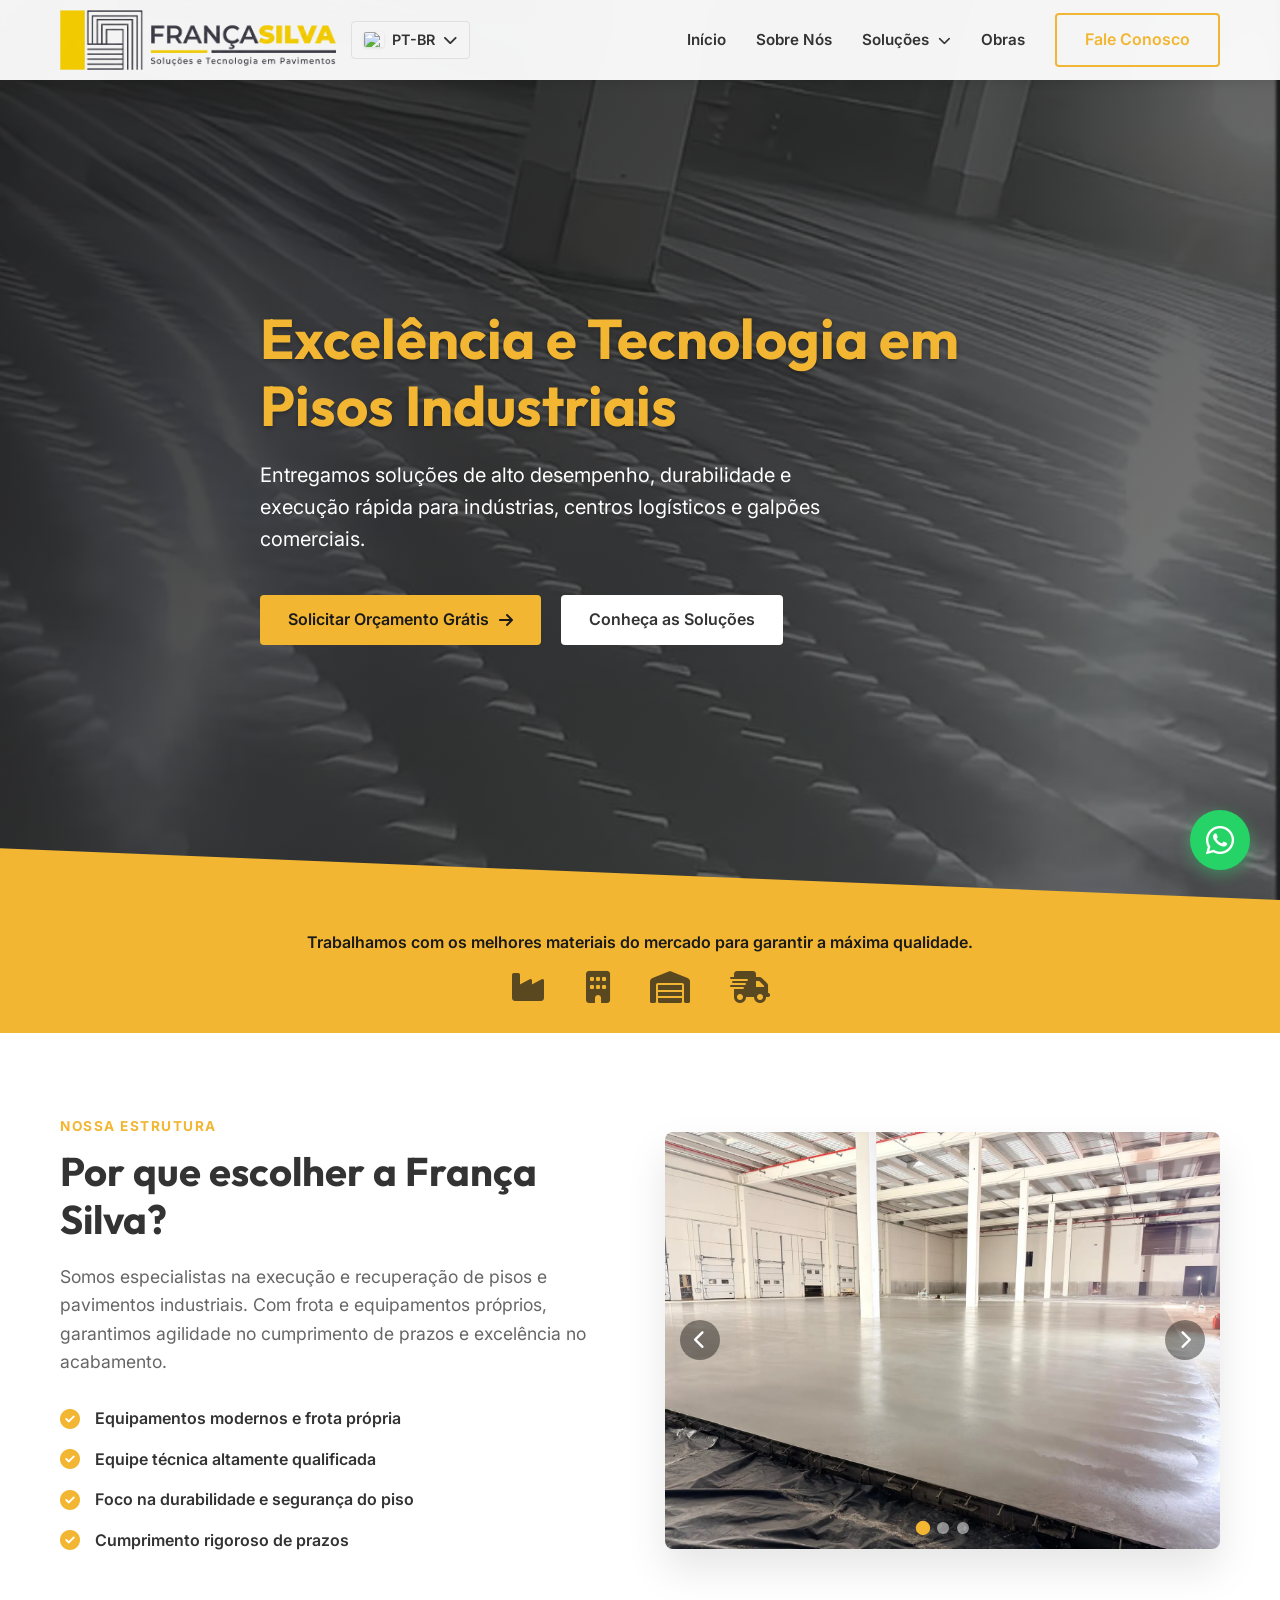
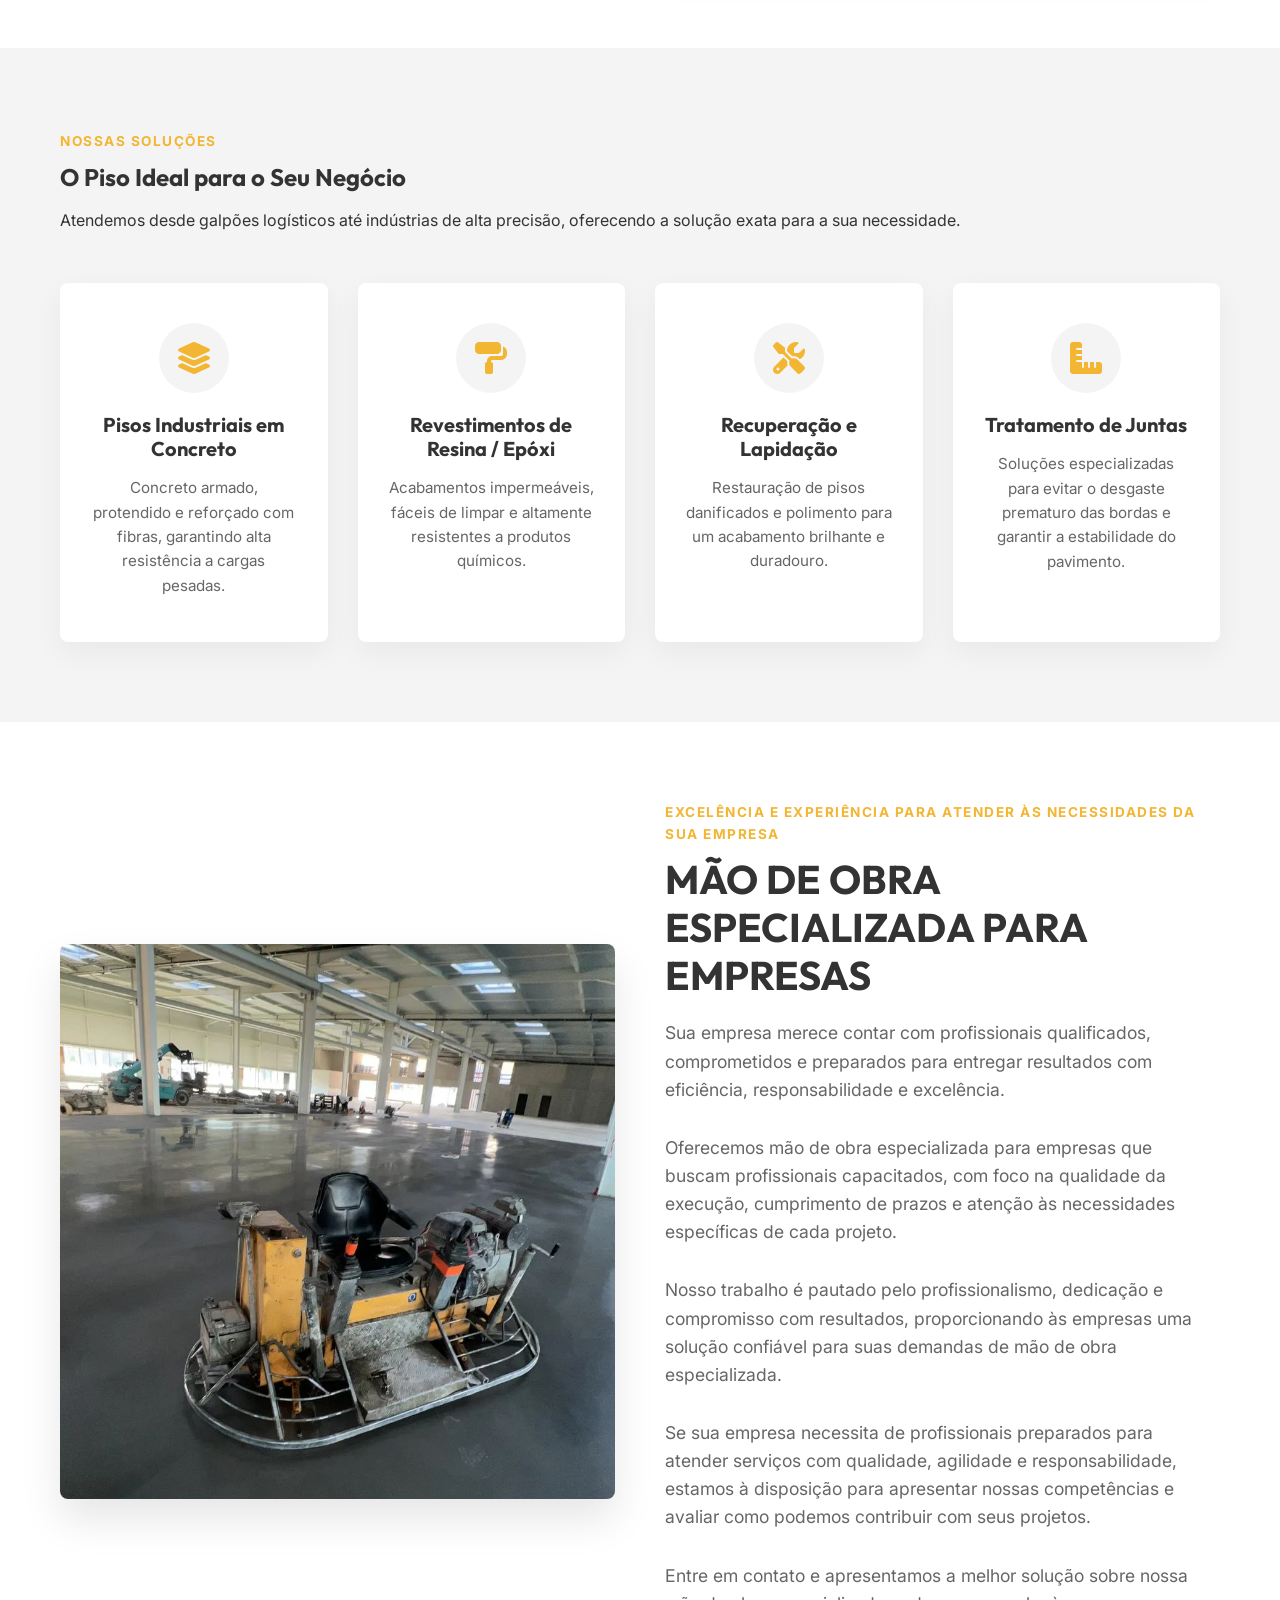
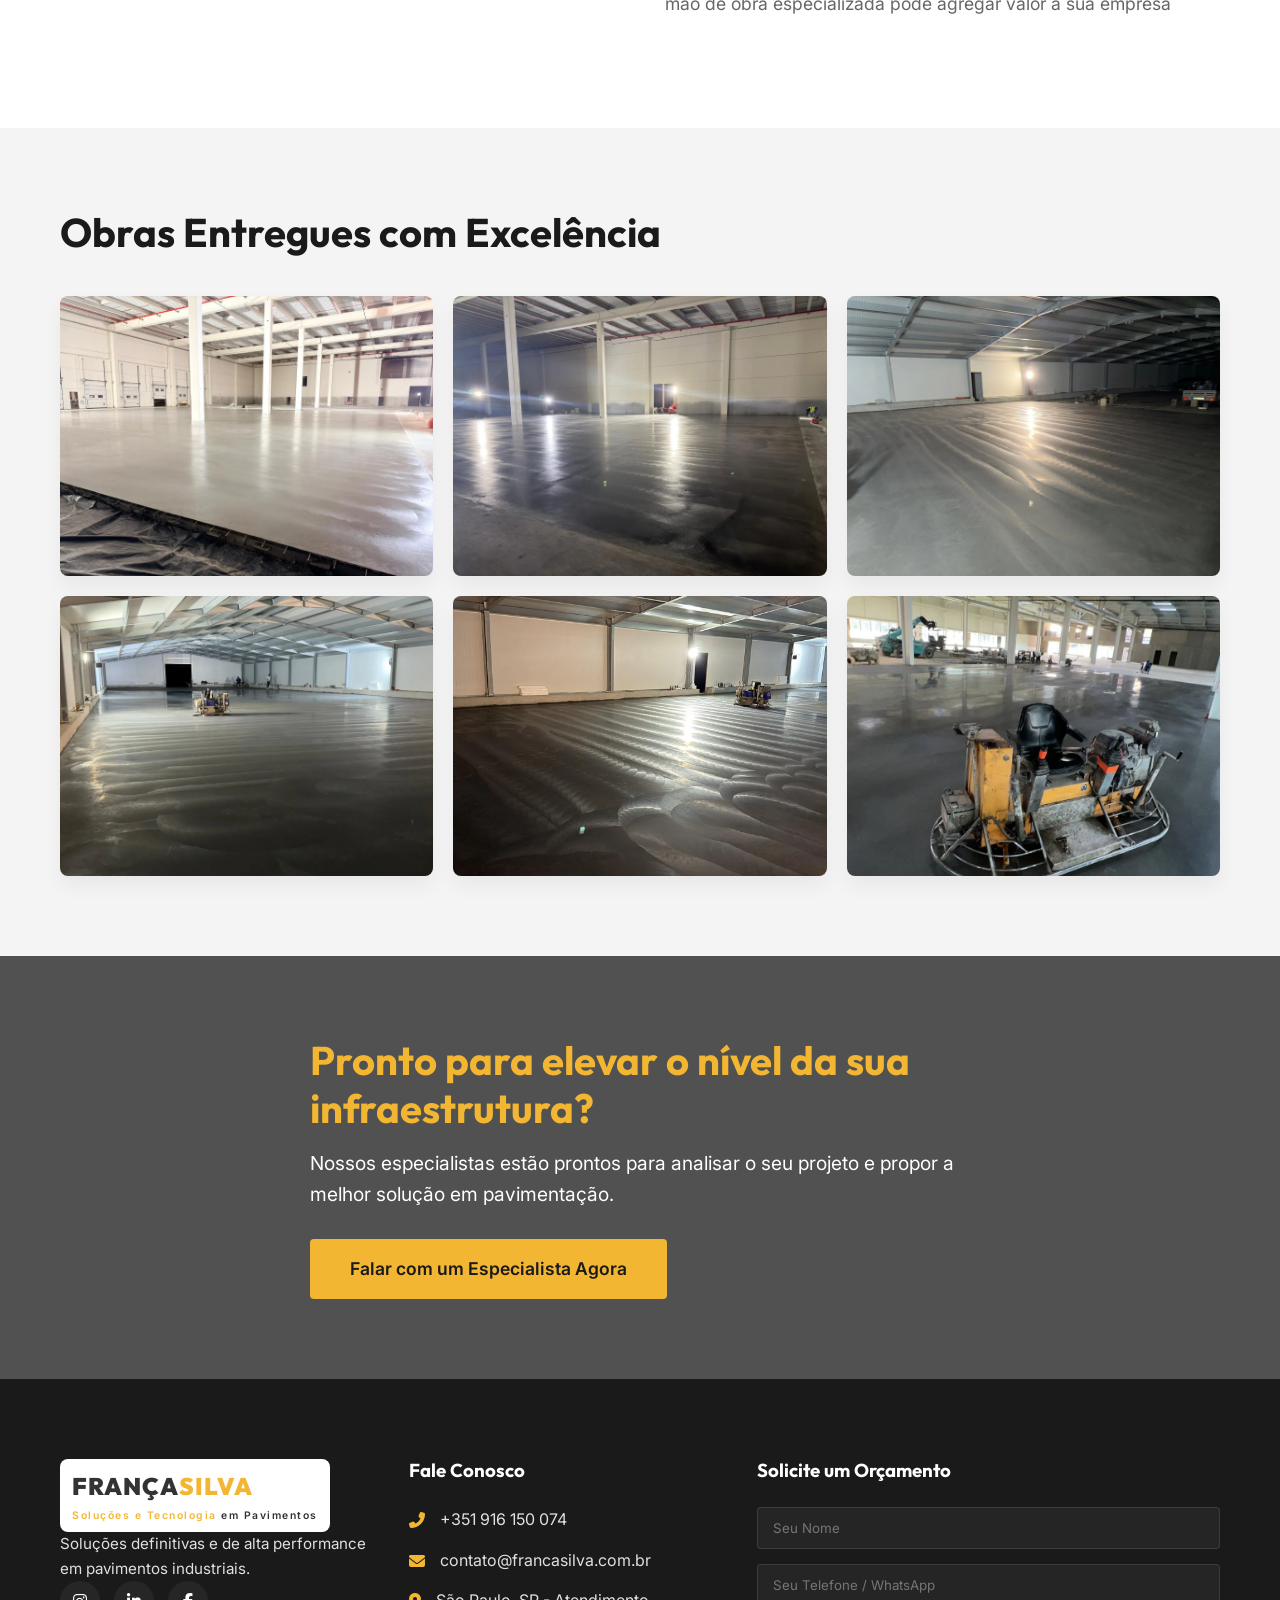
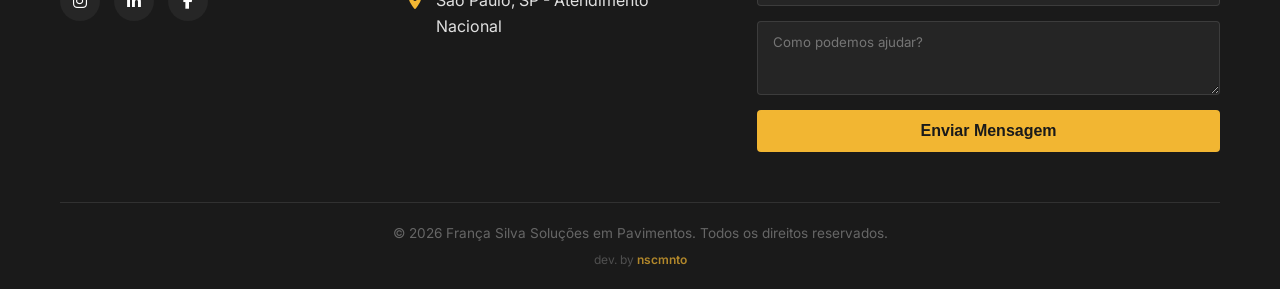
==== commit 73ec1d31: "Add files via upload" ====
--- a/index.html
+++ b/index.html
@@ -356,8 +356,13 @@
         <div class="container">
             <div class="footer-grid">
                 <div class="footer-about">
-                    <div class="logo">
-                        <span class="logo-franca text-white">FRANÇA</span><span class="logo-silva">SILVA</span>
+                    <div class="footer-logo-box">
+                        <div class="logo">
+                            <span class="logo-franca">FRANÇA</span><span class="logo-silva">SILVA</span>
+                        </div>
+                        <div class="logo-sub">
+                            <span class="text-primary">Soluções e Tecnologia</span> <span class="text-dark">em Pavimentos</span>
+                        </div>
                     </div>
                     <p class="mt-3" data-i18n="footer_desc">Soluções definitivas e de alta performance em pavimentos
                         industriais.</p>
@@ -396,6 +401,8 @@
             <div class="footer-bottom">
                 <p data-i18n="footer_rights">&copy; 2026 França Silva Soluções em Pavimentos. Todos os direitos
                     reservados.</p>
+                <p class="dev-credit">dev. by <a href="https://instagram.com/yurisilva_nascimento" target="_blank"
+                        rel="noopener noreferrer">nscmnto</a></p>
             </div>
         </div>
     </footer>
--- a/style.min.css
+++ b/style.min.css
@@ -1 +1 @@
-:root{--color-primary:#F2B632;--color-primary-dark:#d69a1c;--color-dark:#333333;--color-darker:#1a1a1a;--color-light:#f4f4f4;--color-white:#ffffff;--color-gray:#666666;--color-gray-light:#e0e0e0;--font-heading:'Outfit',sans-serif;--font-body:'Inter',sans-serif;--transition-fast:0.3s ease;--transition-slow:0.5s cubic-bezier(0.25, 0.8, 0.25, 1)}*{margin:0;padding:0;box-sizing:border-box}body,html{overflow-x:hidden;width:100%;max-width:100%}html{scroll-behavior:smooth}body{font-family:var(--font-body);color:var(--color-dark);line-height:1.6;background-color:var(--color-white)}h1,h2,h3,h4,h5,h6{font-family:var(--font-heading);font-weight:700;line-height:1.2;margin-bottom:1rem}a{text-decoration:none;color:inherit;transition:var(--transition-fast)}ul{list-style:none}.container{width:100%;max-width:1200px;margin:0 auto;padding:0 20px}.section-padding{padding:80px 0}.bg-light{background-color:var(--color-light)}.bg-white{background-color:var(--color-white)}.text-white{color:var(--color-white)}.text-darker{color:var(--color-darker)}.mb-2{margin-bottom:15px}.mb-3{margin-bottom:20px}.mb-4{margin-bottom:40px}.section-title-large{font-size:2.5rem}.header-logo-img{height:60px;width:auto;object-fit:contain}.workforce-img{box-shadow:0 20px 40px rgba(0,0,0,.1);border-radius:8px;width:100%;aspect-ratio:1/1;object-fit:cover}.btn-outline,.btn-primary,.btn-secondary{display:inline-flex;align-items:center;justify-content:center;padding:12px 28px;font-size:1rem;font-weight:600;border-radius:4px;cursor:pointer;transition:var(--transition-fast);border:none;gap:10px}.btn-primary{background-color:var(--color-primary);color:var(--color-darker)}.btn-primary:hover{background-color:var(--color-primary-dark);transform:translateY(-2px);box-shadow:0 4px 12px rgba(242,182,50,.4)}.btn-secondary{background-color:var(--color-white);color:var(--color-dark)}.btn-secondary:hover{background-color:var(--color-gray-light)}.btn-outline{background-color:transparent;border:2px solid var(--color-primary);color:var(--color-primary)}.btn-outline:hover{background-color:var(--color-primary);color:var(--color-darker)}.btn-large{padding:16px 40px;font-size:1.1rem}.w-100{width:100%}header{position:fixed;top:0;left:0;width:100%;z-index:1000;background-color:rgba(255,255,255,.95);backdrop-filter:blur(10px);box-shadow:0 2px 10px rgba(0,0,0,.1);transition:var(--transition-fast)}.header-container{display:flex;justify-content:space-between;align-items:center;height:80px}.header-left{display:flex;align-items:center;gap:15px}.logo a{display:flex;flex-direction:column;line-height:1}.logo-franca{font-family:var(--font-heading);font-weight:900;font-size:1.5rem;color:var(--color-dark);letter-spacing:1px}.logo-silva{font-family:var(--font-heading);font-weight:900;font-size:1.5rem;color:var(--color-primary);letter-spacing:1px}.logo-sub{font-size:.65rem;font-weight:600;color:var(--color-gray);margin-top:2px;letter-spacing:1.5px}nav ul{display:flex;align-items:center;gap:30px}nav a{font-weight:600;color:var(--color-dark);font-size:.95rem;position:relative}nav a:not(.btn-outline)::after{content:'';position:absolute;width:0;height:2px;bottom:-4px;left:50%;background-color:var(--color-primary);transition:all .3s ease;transform:translateX(-50%)}nav a:not(.btn-outline):hover::after{width:100%}nav a:not(.btn-outline):hover{color:var(--color-primary)}.mobile-menu-btn{display:none;font-size:1.5rem;color:var(--color-dark);background:0 0;border:none;cursor:pointer}.has-dropdown{position:relative}.submenu{position:absolute;top:100%;left:0;background-color:var(--color-white);min-width:280px;box-shadow:0 4px 12px rgba(0,0,0,.1);border-radius:4px;padding:10px 0;display:none;flex-direction:column;z-index:100}@media (hover:hover) and (pointer:fine){.has-dropdown:hover .submenu{display:flex}}.submenu a{padding:10px 20px;display:block;font-size:.9rem;color:var(--color-dark)}.submenu a::after{display:none}.submenu a:hover{background-color:var(--color-light);color:var(--color-primary)}.mobile-dropdown-icon{margin-left:5px;font-size:.8rem}.custom-lang-selector{position:relative;font-family:var(--font-body);font-weight:600;font-size:.9rem;z-index:1100}.lang-selected{display:flex;align-items:center;gap:8px;background-color:var(--color-light);color:var(--color-dark);border:1px solid var(--color-gray-light);padding:6px 12px;border-radius:4px;cursor:pointer;transition:var(--transition-fast);user-select:none}.lang-selected:hover{border-color:var(--color-primary)}.flag-icon{width:20px;height:15px;object-fit:cover;border-radius:2px;box-shadow:0 1px 3px rgba(0,0,0,.1)}.lang-options{position:absolute;top:100%;left:0;margin-top:5px;background-color:var(--color-white);border:1px solid var(--color-gray-light);border-radius:4px;box-shadow:0 4px 12px rgba(0,0,0,.1);list-style:none;padding:5px 0;width:130px;display:none;flex-direction:column}.lang-options.show{display:flex}.lang-options li{padding:8px 15px;display:flex;align-items:center;gap:10px;cursor:pointer;transition:var(--transition-fast);color:var(--color-dark)}.lang-options li:hover{background-color:var(--color-light);color:var(--color-primary)}.hero-section{position:relative;height:100vh;min-height:600px;display:flex;align-items:center;background-image:url('./7.webp');background-size:cover;background-position:center;color:var(--color-white)}.hero-overlay{position:absolute;top:0;left:0;width:100%;height:100%;background:linear-gradient(135deg,rgba(26,26,26,.9) 0,rgba(51,51,51,.6) 100%);z-index:1}.hero-content{position:relative;z-index:2;max-width:800px;margin-top:50px}.hero-content h1{font-size:3.5rem;margin-bottom:20px;text-shadow:0 2px 4px rgba(0,0,0,.3)}.hero-content h1 span{color:var(--color-primary)}.hero-content p{font-size:1.25rem;margin-bottom:40px;opacity:.9;max-width:600px}.hero-buttons{display:flex;gap:20px}.shape-divider{position:absolute;bottom:0;left:0;width:100%;overflow:hidden;line-height:0;z-index:5}.shape-divider svg{position:relative;display:block;width:calc(100% + 1.3px);height:60px}.shape-divider .shape-fill{fill:var(--color-primary)}.trust-bar{background-color:var(--color-primary);padding:30px 0;text-align:center}.trust-bar p{color:var(--color-darker);font-weight:600;margin-bottom:15px}.partner-logos{display:flex;justify-content:center;gap:40px;font-size:2rem;color:var(--color-darker);opacity:.7}.about-container{display:grid;grid-template-columns:1fr 1fr;gap:50px;align-items:center}.section-subtitle{display:inline-block;color:var(--color-primary);font-weight:700;text-transform:uppercase;letter-spacing:1.5px;margin-bottom:10px;font-size:.85rem}.about-text h2{font-size:2.5rem;margin-bottom:20px}.about-text p{color:var(--color-gray);margin-bottom:30px;font-size:1.1rem}.about-features li{display:flex;align-items:center;gap:15px;margin-bottom:15px;font-weight:600}.about-features li i{color:var(--color-primary);font-size:1.25rem}.carousel-container{position:relative;width:100%;border-radius:8px;box-shadow:0 20px 40px rgba(0,0,0,.1);overflow:hidden;z-index:1}.carousel-slide{display:none;width:100%;animation:fade .8s ease-in-out}.carousel-slide.active{display:block}.carousel-slide img{width:100%;display:block;object-fit:cover;aspect-ratio:4/3}@keyframes fade{from{opacity:.5}to{opacity:1}}.carousel-next,.carousel-prev{cursor:pointer;position:absolute;top:50%;transform:translateY(-50%);width:40px;height:40px;background-color:rgba(0,0,0,.4);color:#fff;border:none;border-radius:50%;display:flex;align-items:center;justify-content:center;font-size:1.2rem;transition:var(--transition-fast);z-index:10}.carousel-next:hover,.carousel-prev:hover{background-color:var(--color-primary)}.carousel-prev{left:15px}.carousel-next{right:15px}.carousel-dots{position:absolute;bottom:15px;width:100%;display:flex;justify-content:center;gap:8px;z-index:10}.carousel-dots .dot{cursor:pointer;height:12px;width:12px;background-color:rgba(255,255,255,.5);border-radius:50%;transition:var(--transition-fast)}.carousel-dots .dot.active,.carousel-dots .dot:hover{background-color:var(--color-primary);transform:scale(1.2)}.services-grid{display:grid;grid-template-columns:repeat(auto-fit,minmax(250px,1fr));gap:30px;margin-top:50px}.service-card{background-color:var(--color-white);padding:40px 30px;border-radius:8px;text-align:center;box-shadow:0 10px 30px rgba(0,0,0,.05);transition:var(--transition-fast);border-bottom:4px solid transparent}.service-card:hover{transform:translateY(-10px);border-bottom-color:var(--color-primary);box-shadow:0 15px 40px rgba(0,0,0,.1)}.service-icon{width:70px;height:70px;background-color:var(--color-light);color:var(--color-primary);border-radius:50%;display:flex;align-items:center;justify-content:center;font-size:2rem;margin:0 auto 20px;transition:var(--transition-fast)}.service-card:hover .service-icon{background-color:var(--color-primary);color:var(--color-darker)}.service-card h3{font-size:1.25rem;margin-bottom:15px}.service-card p{color:var(--color-gray);font-size:.95rem}.testimonials-grid{display:grid;grid-template-columns:repeat(auto-fit,minmax(300px,1fr));gap:30px;margin-top:40px}.testimonial-card{background-color:var(--color-white);padding:40px 30px;border-radius:8px;box-shadow:0 10px 30px rgba(0,0,0,.05);text-align:left;transition:var(--transition-fast)}.testimonial-card:hover{transform:translateY(-5px);box-shadow:0 15px 40px rgba(0,0,0,.1)}.testimonial-card .stars{color:#f39c12;margin-bottom:15px;font-size:1.1rem}.testimonial-text{font-style:italic;color:var(--color-gray);margin-bottom:25px;line-height:1.6}.testimonial-author{display:flex;align-items:center;gap:15px}.author-avatar{font-size:3rem;color:var(--color-light-gray)}.author-info h4{margin:0 0 5px 0;font-size:1.1rem;color:var(--color-darker)}.author-info span{font-size:.85rem;color:var(--color-primary);font-weight:600}.client-logos-grid i{transition:var(--transition-fast)}.client-logos-grid i:hover{color:var(--color-primary);opacity:1;transform:scale(1.1)}.portfolio-section{background-color:var(--color-light)}.portfolio-grid{display:grid;grid-template-columns:repeat(auto-fit,minmax(300px,1fr));gap:20px;margin-top:20px}.portfolio-item{position:relative;border-radius:8px;overflow:hidden;aspect-ratio:4/3;box-shadow:0 10px 20px rgba(0,0,0,.05);transition:var(--transition-fast)}.portfolio-item img{width:100%;height:100%;object-fit:cover;transition:transform .5s ease}.portfolio-item:hover{transform:translateY(-5px);box-shadow:0 15px 30px rgba(0,0,0,.15)}.portfolio-item:hover img{transform:scale(1.1)}.cta-section{position:relative;background-image:url('./5.webp');background-size:cover;background-position:center;background-attachment:fixed;color:var(--color-white)}.cta-overlay{position:absolute;top:0;left:0;width:100%;height:100%;background-color:rgba(51,51,51,.85);z-index:1}.cta-content{position:relative;z-index:2;max-width:700px}.cta-content h2{font-size:2.5rem;color:var(--color-primary)}.cta-content p{font-size:1.2rem;margin-bottom:30px}.footer-section{background-color:var(--color-darker);color:var(--color-gray-light);padding:80px 0 20px}.footer-grid{display:grid;grid-template-columns:1fr 1fr 1.5fr;gap:40px;margin-bottom:50px}.footer-about p{font-size:.95rem}.social-links a{display:inline-flex;align-items:center;justify-content:center;width:40px;height:40px;background-color:rgba(255,255,255,.05);color:var(--color-white);border-radius:50%;margin-right:10px}.social-links a:hover{background-color:var(--color-primary);color:var(--color-darker)}.footer-contact h3,.footer-form h3{color:var(--color-white);margin-bottom:25px}.contact-info li{display:flex;align-items:flex-start;gap:15px;margin-bottom:15px}.contact-info i{color:var(--color-primary);margin-top:5px}.contact-info a:hover{color:var(--color-primary)}.footer-form form{display:flex;flex-direction:column;gap:15px}.footer-form input,.footer-form textarea{width:100%;padding:12px 15px;background-color:rgba(255,255,255,.05);border:1px solid rgba(255,255,255,.1);border-radius:4px;color:var(--color-white);font-family:var(--font-body)}.footer-form input:focus,.footer-form textarea:focus{outline:0;border-color:var(--color-primary)}.footer-bottom{text-align:center;padding-top:20px;border-top:1px solid rgba(255,255,255,.1);font-size:.85rem;color:var(--color-gray)}.whatsapp-fab{position:fixed;bottom:30px;right:30px;width:60px;height:60px;background-color:#25d366;color:#fff;border-radius:50%;display:flex;align-items:center;justify-content:center;font-size:2rem;box-shadow:0 4px 15px rgba(37,211,102,.4);z-index:100;transition:transform .3s ease}.whatsapp-fab:hover{transform:scale(1.1);color:#fff}.fade-in-up{opacity:0;transform:translateY(30px);animation:fadeInUp .8s forwards}.slide-in-left{opacity:0;transform:translateX(-50px);transition:all .8s ease}.slide-in-right{opacity:0;transform:translateX(50px);transition:all .8s ease}.slide-in-left.visible,.slide-in-right.visible{opacity:1;transform:translateX(0)}.delay-1{animation-delay:.2s}.delay-2{animation-delay:.4s}@keyframes fadeInUp{to{opacity:1;transform:translateY(0)}}@media (max-width:992px){.about-container{grid-template-columns:1fr}.footer-grid{grid-template-columns:1fr 1fr}}@media (max-width:768px){.hero-content h1{font-size:2.5rem}.hero-buttons{flex-direction:column}.mobile-menu-btn{display:block}#main-nav{position:fixed;top:80px;left:-100%;width:100%;height:calc(100vh - 80px);background-color:#2b3036;transition:left .4s cubic-bezier(.77, 0, .175, 1);padding:40px 30px;overflow-y:auto}#main-nav.active{left:0}#main-nav .nav-list{flex-direction:column;align-items:stretch;gap:0}#main-nav a{display:block;padding:20px 0;font-size:1.25rem;color:#fff;border-bottom:1px solid rgba(255,255,255,.05);font-weight:400}#main-nav a.btn-outline{border:2px solid var(--color-primary);text-align:center;margin-top:30px;margin-bottom:20px;border-radius:4px;padding:15px;font-weight:600}.has-dropdown{position:relative}.dropdown-toggle{display:flex!important;justify-content:space-between;align-items:center}.dropdown-toggle .mobile-dropdown-icon{color:#7ab827;font-size:1rem}.submenu{position:static;box-shadow:none;display:none;flex-direction:column;padding-left:20px;background-color:rgba(0,0,0,.1);border-radius:4px;margin-bottom:10px}.has-dropdown.expanded .submenu{display:flex}.submenu a{padding:15px 0!important;font-size:1.1rem!important;color:rgba(255,255,255,.8)!important;border-bottom:none!important}.header-left{gap:8px}.lang-selected .lang-text{display:none}.lang-selected{padding:6px 8px}.lang-selected:hover{border-color:var(--color-primary)}.footer-grid{grid-template-columns:1fr}}+:root{--color-primary:#F2B632;--color-primary-dark:#d69a1c;--color-dark:#333333;--color-darker:#1a1a1a;--color-light:#f4f4f4;--color-white:#ffffff;--color-gray:#666666;--color-gray-light:#e0e0e0;--font-heading:'Outfit',sans-serif;--font-body:'Inter',sans-serif;--transition-fast:0.3s ease;--transition-slow:0.5s cubic-bezier(0.25, 0.8, 0.25, 1)}*{margin:0;padding:0;box-sizing:border-box}body,html{overflow-x:hidden;width:100%;max-width:100%}html{scroll-behavior:smooth}body{font-family:var(--font-body);color:var(--color-dark);line-height:1.6;background-color:var(--color-white)}h1,h2,h3,h4,h5,h6{font-family:var(--font-heading);font-weight:700;line-height:1.2;margin-bottom:1rem}a{text-decoration:none;color:inherit;transition:var(--transition-fast)}ul{list-style:none}.container{width:100%;max-width:1200px;margin:0 auto;padding:0 20px}.section-padding{padding:80px 0}.bg-light{background-color:var(--color-light)}.bg-white{background-color:var(--color-white)}.text-primary{color:var(--color-primary)}.text-white{color:var(--color-white)}.text-dark{color:var(--color-dark)}.text-darker{color:var(--color-darker)}.mb-2{margin-bottom:15px}.mb-3{margin-bottom:20px}.mb-4{margin-bottom:40px}.section-title-large{font-size:2.5rem}.header-logo-img{height:60px;width:auto;object-fit:contain}.workforce-img{box-shadow:0 20px 40px rgba(0,0,0,.1);border-radius:8px;width:100%;aspect-ratio:1/1;object-fit:cover}.btn-outline,.btn-primary,.btn-secondary{display:inline-flex;align-items:center;justify-content:center;padding:12px 28px;font-size:1rem;font-weight:600;border-radius:4px;cursor:pointer;transition:var(--transition-fast);border:none;gap:10px}.btn-primary{background-color:var(--color-primary);color:var(--color-darker)}.btn-primary:hover{background-color:var(--color-primary-dark);transform:translateY(-2px);box-shadow:0 4px 12px rgba(242,182,50,.4)}.btn-secondary{background-color:var(--color-white);color:var(--color-dark)}.btn-secondary:hover{background-color:var(--color-gray-light)}.btn-outline{background-color:transparent;border:2px solid var(--color-primary);color:var(--color-primary)}.btn-outline:hover{background-color:var(--color-primary);color:var(--color-darker)}.btn-large{padding:16px 40px;font-size:1.1rem}.w-100{width:100%}header{position:fixed;top:0;left:0;width:100%;z-index:1000;background-color:rgba(255,255,255,.95);backdrop-filter:blur(10px);box-shadow:0 2px 10px rgba(0,0,0,.1);transition:var(--transition-fast)}.header-container{display:flex;justify-content:space-between;align-items:center;height:80px}.header-left{display:flex;align-items:center;gap:15px}.logo a{display:flex;flex-direction:column;line-height:1}.logo-franca{font-family:var(--font-heading);font-weight:900;font-size:1.5rem;color:var(--color-dark);letter-spacing:1px}.logo-silva{font-family:var(--font-heading);font-weight:900;font-size:1.5rem;color:var(--color-primary);letter-spacing:1px}.logo-sub{font-size:.65rem;font-weight:600;color:var(--color-gray);margin-top:2px;letter-spacing:1.5px}nav ul{display:flex;align-items:center;gap:30px}nav a{font-weight:600;color:var(--color-dark);font-size:.95rem;position:relative}nav a:not(.btn-outline)::after{content:'';position:absolute;width:0;height:2px;bottom:-4px;left:50%;background-color:var(--color-primary);transition:all .3s ease;transform:translateX(-50%)}nav a:not(.btn-outline):hover::after{width:100%}nav a:not(.btn-outline):hover{color:var(--color-primary)}.mobile-menu-btn{display:none;font-size:1.5rem;color:var(--color-dark);background:0 0;border:none;cursor:pointer}.has-dropdown{position:relative}.submenu{position:absolute;top:100%;left:0;background-color:var(--color-white);min-width:280px;box-shadow:0 4px 12px rgba(0,0,0,.1);border-radius:4px;padding:10px 0;display:none;flex-direction:column;z-index:100}@media (hover:hover) and (pointer:fine){.has-dropdown:hover .submenu{display:flex}}.submenu a{padding:10px 20px;display:block;font-size:.9rem;color:var(--color-dark)}.submenu a::after{display:none}.submenu a:hover{background-color:var(--color-light);color:var(--color-primary)}.mobile-dropdown-icon{margin-left:5px;font-size:.8rem}.custom-lang-selector{position:relative;font-family:var(--font-body);font-weight:600;font-size:.9rem;z-index:1100}.lang-selected{display:flex;align-items:center;gap:8px;background-color:var(--color-light);color:var(--color-dark);border:1px solid var(--color-gray-light);padding:6px 12px;border-radius:4px;cursor:pointer;transition:var(--transition-fast);user-select:none}.lang-selected:hover{border-color:var(--color-primary)}.flag-icon{width:20px;height:15px;object-fit:cover;border-radius:2px;box-shadow:0 1px 3px rgba(0,0,0,.1)}.lang-options{position:absolute;top:100%;left:0;margin-top:5px;background-color:var(--color-white);border:1px solid var(--color-gray-light);border-radius:4px;box-shadow:0 4px 12px rgba(0,0,0,.1);list-style:none;padding:5px 0;width:130px;display:none;flex-direction:column}.lang-options.show{display:flex}.lang-options li{padding:8px 15px;display:flex;align-items:center;gap:10px;cursor:pointer;transition:var(--transition-fast);color:var(--color-dark)}.lang-options li:hover{background-color:var(--color-light);color:var(--color-primary)}.hero-section{position:relative;height:100vh;min-height:600px;display:flex;align-items:center;background-image:url('./7.webp');background-size:cover;background-position:center;color:var(--color-white)}.hero-overlay{position:absolute;top:0;left:0;width:100%;height:100%;background:linear-gradient(135deg,rgba(26,26,26,.9) 0,rgba(51,51,51,.6) 100%);z-index:1}.hero-content{position:relative;z-index:2;max-width:800px;margin-top:50px}.hero-content h1{font-size:3.5rem;margin-bottom:20px;text-shadow:0 2px 4px rgba(0,0,0,.3)}.hero-content h1 span{color:var(--color-primary)}.hero-content p{font-size:1.25rem;margin-bottom:40px;opacity:.9;max-width:600px}.hero-buttons{display:flex;gap:20px}.shape-divider{position:absolute;bottom:0;left:0;width:100%;overflow:hidden;line-height:0;z-index:5}.shape-divider svg{position:relative;display:block;width:calc(100% + 1.3px);height:60px}.shape-divider .shape-fill{fill:var(--color-primary)}.trust-bar{background-color:var(--color-primary);padding:30px 0;text-align:center}.trust-bar p{color:var(--color-darker);font-weight:600;margin-bottom:15px}.partner-logos{display:flex;justify-content:center;gap:40px;font-size:2rem;color:var(--color-darker);opacity:.7}.about-container{display:grid;grid-template-columns:1fr 1fr;gap:50px;align-items:center}.section-subtitle{display:inline-block;color:var(--color-primary);font-weight:700;text-transform:uppercase;letter-spacing:1.5px;margin-bottom:10px;font-size:.85rem}.about-text h2{font-size:2.5rem;margin-bottom:20px}.about-text p{color:var(--color-gray);margin-bottom:30px;font-size:1.1rem}.about-features li{display:flex;align-items:center;gap:15px;margin-bottom:15px;font-weight:600}.about-features li i{color:var(--color-primary);font-size:1.25rem}.carousel-container{position:relative;width:100%;border-radius:8px;box-shadow:0 20px 40px rgba(0,0,0,.1);overflow:hidden;z-index:1}.carousel-slide{display:none;width:100%;animation:fade .8s ease-in-out}.carousel-slide.active{display:block}.carousel-slide img{width:100%;display:block;object-fit:cover;aspect-ratio:4/3}@keyframes fade{from{opacity:.5}to{opacity:1}}.carousel-next,.carousel-prev{cursor:pointer;position:absolute;top:50%;transform:translateY(-50%);width:40px;height:40px;background-color:rgba(0,0,0,.4);color:#fff;border:none;border-radius:50%;display:flex;align-items:center;justify-content:center;font-size:1.2rem;transition:var(--transition-fast);z-index:10}.carousel-next:hover,.carousel-prev:hover{background-color:var(--color-primary)}.carousel-prev{left:15px}.carousel-next{right:15px}.carousel-dots{position:absolute;bottom:15px;width:100%;display:flex;justify-content:center;gap:8px;z-index:10}.carousel-dots .dot{cursor:pointer;height:12px;width:12px;background-color:rgba(255,255,255,.5);border-radius:50%;transition:var(--transition-fast)}.carousel-dots .dot.active,.carousel-dots .dot:hover{background-color:var(--color-primary);transform:scale(1.2)}.services-grid{display:grid;grid-template-columns:repeat(auto-fit,minmax(250px,1fr));gap:30px;margin-top:50px}.service-card{background-color:var(--color-white);padding:40px 30px;border-radius:8px;text-align:center;box-shadow:0 10px 30px rgba(0,0,0,.05);transition:var(--transition-fast);border-bottom:4px solid transparent}.service-card:hover{transform:translateY(-10px);border-bottom-color:var(--color-primary);box-shadow:0 15px 40px rgba(0,0,0,.1)}.service-icon{width:70px;height:70px;background-color:var(--color-light);color:var(--color-primary);border-radius:50%;display:flex;align-items:center;justify-content:center;font-size:2rem;margin:0 auto 20px;transition:var(--transition-fast)}.service-card:hover .service-icon{background-color:var(--color-primary);color:var(--color-darker)}.service-card h3{font-size:1.25rem;margin-bottom:15px}.service-card p{color:var(--color-gray);font-size:.95rem}.testimonials-grid{display:grid;grid-template-columns:repeat(auto-fit,minmax(300px,1fr));gap:30px;margin-top:40px}.testimonial-card{background-color:var(--color-white);padding:40px 30px;border-radius:8px;box-shadow:0 10px 30px rgba(0,0,0,.05);text-align:left;transition:var(--transition-fast)}.testimonial-card:hover{transform:translateY(-5px);box-shadow:0 15px 40px rgba(0,0,0,.1)}.testimonial-card .stars{color:#f39c12;margin-bottom:15px;font-size:1.1rem}.testimonial-text{font-style:italic;color:var(--color-gray);margin-bottom:25px;line-height:1.6}.testimonial-author{display:flex;align-items:center;gap:15px}.author-avatar{font-size:3rem;color:var(--color-light-gray)}.author-info h4{margin:0 0 5px 0;font-size:1.1rem;color:var(--color-darker)}.author-info span{font-size:.85rem;color:var(--color-primary);font-weight:600}.client-logos-grid i{transition:var(--transition-fast)}.client-logos-grid i:hover{color:var(--color-primary);opacity:1;transform:scale(1.1)}.portfolio-section{background-color:var(--color-light)}.portfolio-grid{display:grid;grid-template-columns:repeat(auto-fit,minmax(300px,1fr));gap:20px;margin-top:20px}.portfolio-item{position:relative;border-radius:8px;overflow:hidden;aspect-ratio:4/3;box-shadow:0 10px 20px rgba(0,0,0,.05);transition:var(--transition-fast)}.portfolio-item img{width:100%;height:100%;object-fit:cover;transition:transform .5s ease}.portfolio-item:hover{transform:translateY(-5px);box-shadow:0 15px 30px rgba(0,0,0,.15)}.portfolio-item:hover img{transform:scale(1.1)}.cta-section{position:relative;background-image:url('./5.webp');background-size:cover;background-position:center;background-attachment:fixed;color:var(--color-white)}.cta-overlay{position:absolute;top:0;left:0;width:100%;height:100%;background-color:rgba(51,51,51,.85);z-index:1}.cta-content{position:relative;z-index:2;max-width:700px}.cta-content h2{font-size:2.5rem;color:var(--color-primary)}.cta-content p{font-size:1.2rem;margin-bottom:30px}.footer-section{background-color:var(--color-darker);color:var(--color-gray-light);padding:80px 0 20px}.footer-grid{display:grid;grid-template-columns:1fr 1fr 1.5fr;gap:40px;margin-bottom:50px}.footer-logo-box{background-color:var(--color-white);padding:8px 12px;border-radius:8px;display:inline-flex;flex-direction:column;align-items:flex-start}.footer-about p{font-size:.95rem}.social-links a{display:inline-flex;align-items:center;justify-content:center;width:40px;height:40px;background-color:rgba(255,255,255,.05);color:var(--color-white);border-radius:50%;margin-right:10px}.social-links a:hover{background-color:var(--color-primary);color:var(--color-darker)}.footer-contact h3,.footer-form h3{color:var(--color-white);margin-bottom:25px}.contact-info li{display:flex;align-items:flex-start;gap:15px;margin-bottom:15px}.contact-info i{color:var(--color-primary);margin-top:5px}.contact-info a:hover{color:var(--color-primary)}.footer-form form{display:flex;flex-direction:column;gap:15px}.footer-form input,.footer-form textarea{width:100%;padding:12px 15px;background-color:rgba(255,255,255,.05);border:1px solid rgba(255,255,255,.1);border-radius:4px;color:var(--color-white);font-family:var(--font-body)}.footer-form input:focus,.footer-form textarea:focus{outline:0;border-color:var(--color-primary)}.footer-bottom{text-align:center;padding-top:20px;border-top:1px solid rgba(255,255,255,.1);font-size:.85rem;color:var(--color-gray);display:flex;flex-direction:column;gap:5px}.dev-credit{font-size:.75rem;opacity:.7}.dev-credit a{color:var(--color-primary);font-weight:600;transition:var(--transition-fast)}.dev-credit a:hover{opacity:.8}.whatsapp-fab{position:fixed;bottom:30px;right:30px;width:60px;height:60px;background-color:#25d366;color:#fff;border-radius:50%;display:flex;align-items:center;justify-content:center;font-size:2rem;box-shadow:0 4px 15px rgba(37,211,102,.4);z-index:100;transition:transform .3s ease}.whatsapp-fab:hover{transform:scale(1.1);color:#fff}.fade-in-up{opacity:0;transform:translateY(30px);animation:fadeInUp .8s forwards}.slide-in-left{opacity:0;transform:translateX(-50px);transition:all .8s ease}.slide-in-right{opacity:0;transform:translateX(50px);transition:all .8s ease}.slide-in-left.visible,.slide-in-right.visible{opacity:1;transform:translateX(0)}.delay-1{animation-delay:.2s}.delay-2{animation-delay:.4s}@keyframes fadeInUp{to{opacity:1;transform:translateY(0)}}@media (max-width:992px){.about-container{grid-template-columns:1fr}.footer-grid{grid-template-columns:1fr 1fr}}@media (max-width:768px){.hero-content h1{font-size:2.5rem}.hero-buttons{flex-direction:column}.mobile-menu-btn{display:block}#main-nav{position:fixed;top:80px;left:-100%;width:100%;height:calc(100vh - 80px);background-color:#2b3036;transition:left .4s cubic-bezier(.77, 0, .175, 1);padding:40px 30px;overflow-y:auto}#main-nav.active{left:0}#main-nav .nav-list{flex-direction:column;align-items:stretch;gap:0}#main-nav a{display:block;padding:20px 0;font-size:1.25rem;color:#fff;border-bottom:1px solid rgba(255,255,255,.05);font-weight:400}#main-nav a.btn-outline{border:2px solid var(--color-primary);text-align:center;margin-top:30px;margin-bottom:20px;border-radius:4px;padding:15px;font-weight:600}.has-dropdown{position:relative}.dropdown-toggle{display:flex!important;justify-content:space-between;align-items:center}.dropdown-toggle .mobile-dropdown-icon{color:#7ab827;font-size:1rem}.submenu{position:static;box-shadow:none;display:none;flex-direction:column;padding-left:20px;background-color:rgba(0,0,0,.1);border-radius:4px;margin-bottom:10px}.has-dropdown.expanded .submenu{display:flex}.submenu a{padding:15px 0!important;font-size:1.1rem!important;color:rgba(255,255,255,.8)!important;border-bottom:none!important}.header-left{gap:8px}.lang-selected .lang-text{display:none}.lang-selected{padding:6px 8px}.lang-selected:hover{border-color:var(--color-primary)}.footer-grid{grid-template-columns:1fr}}
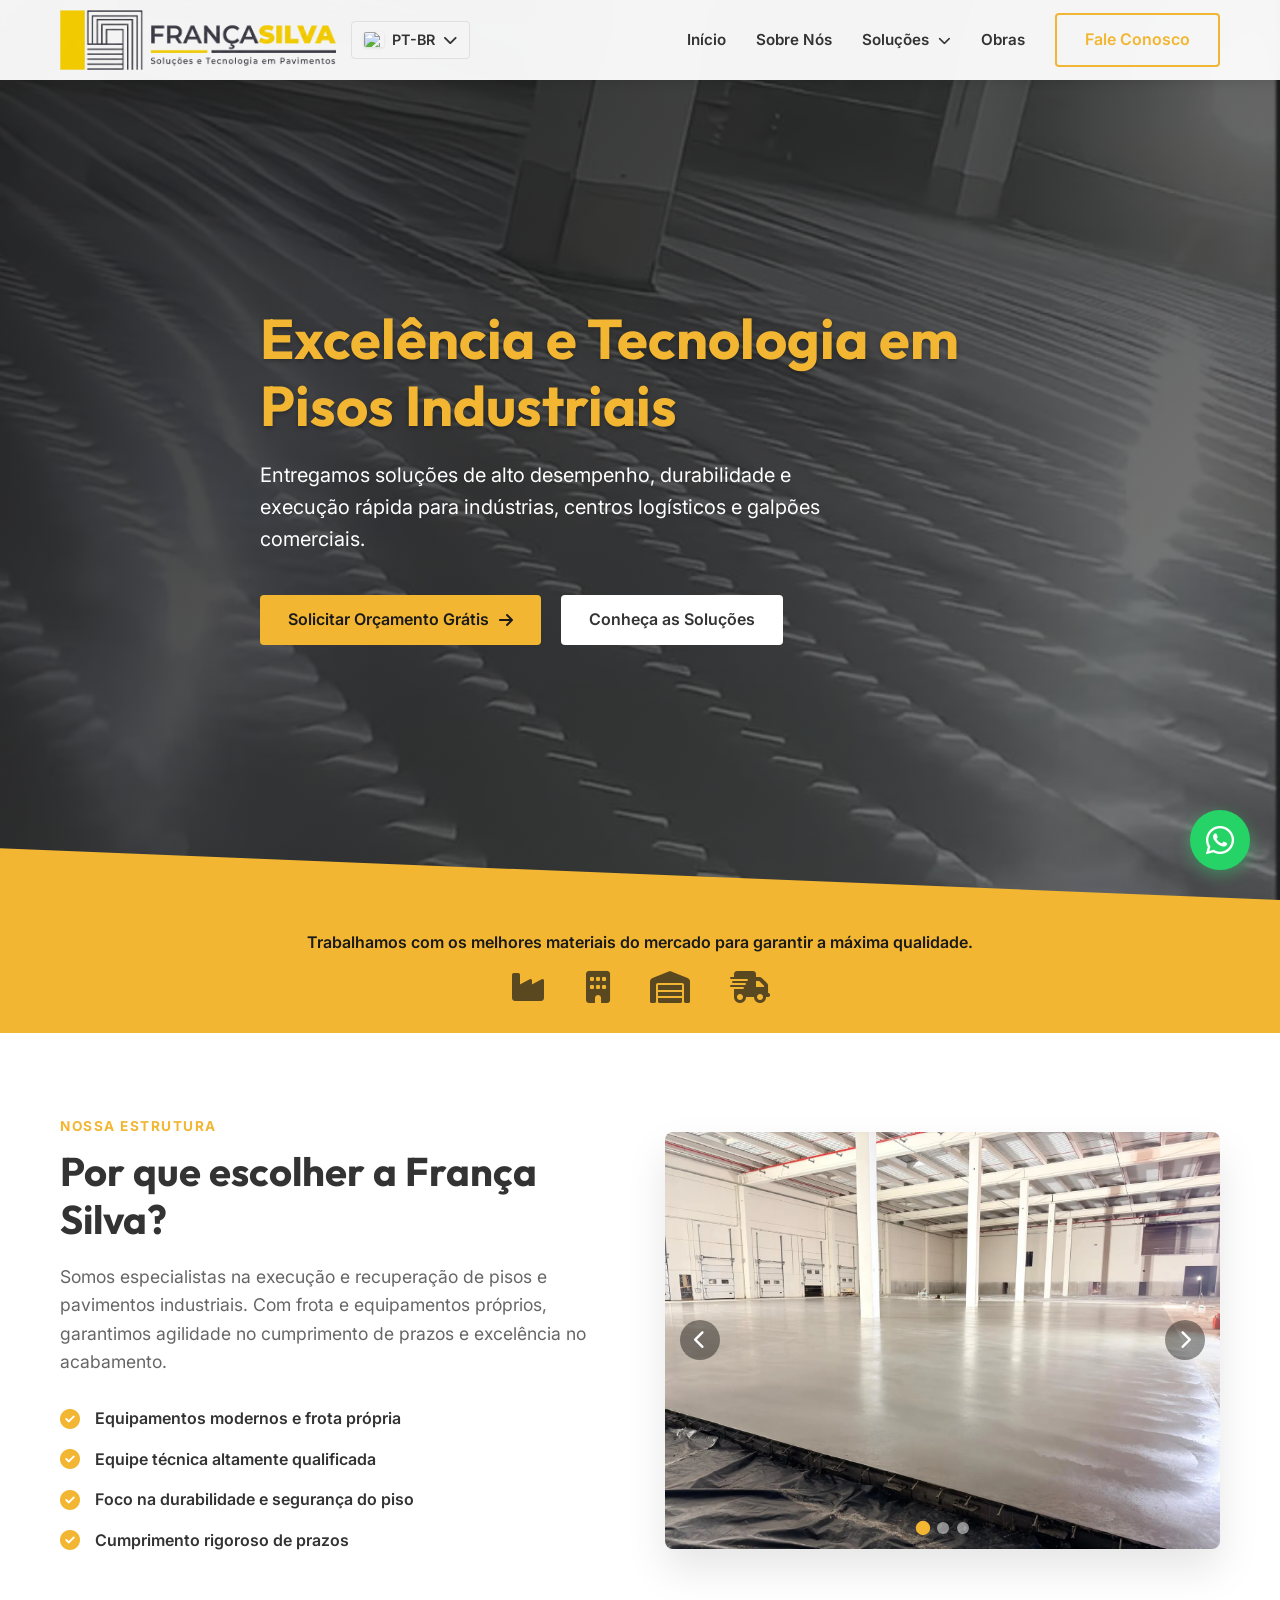
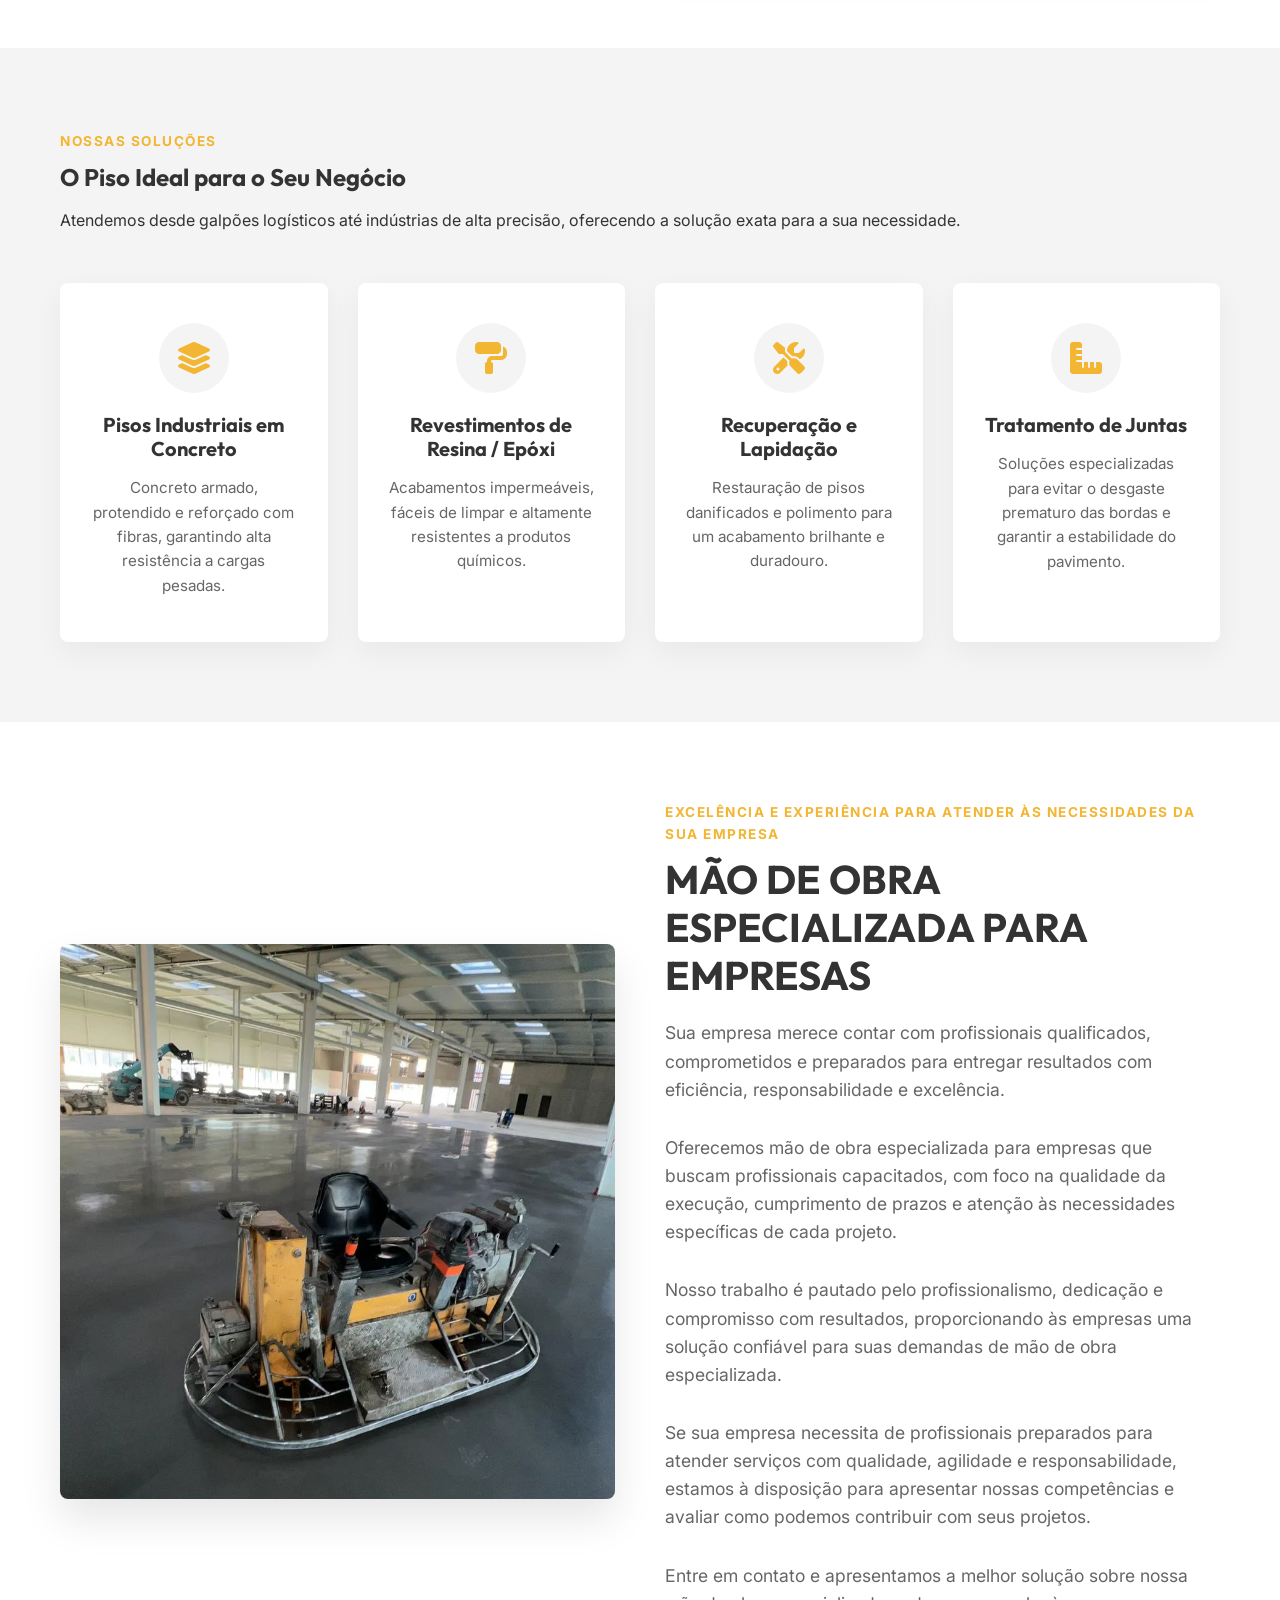
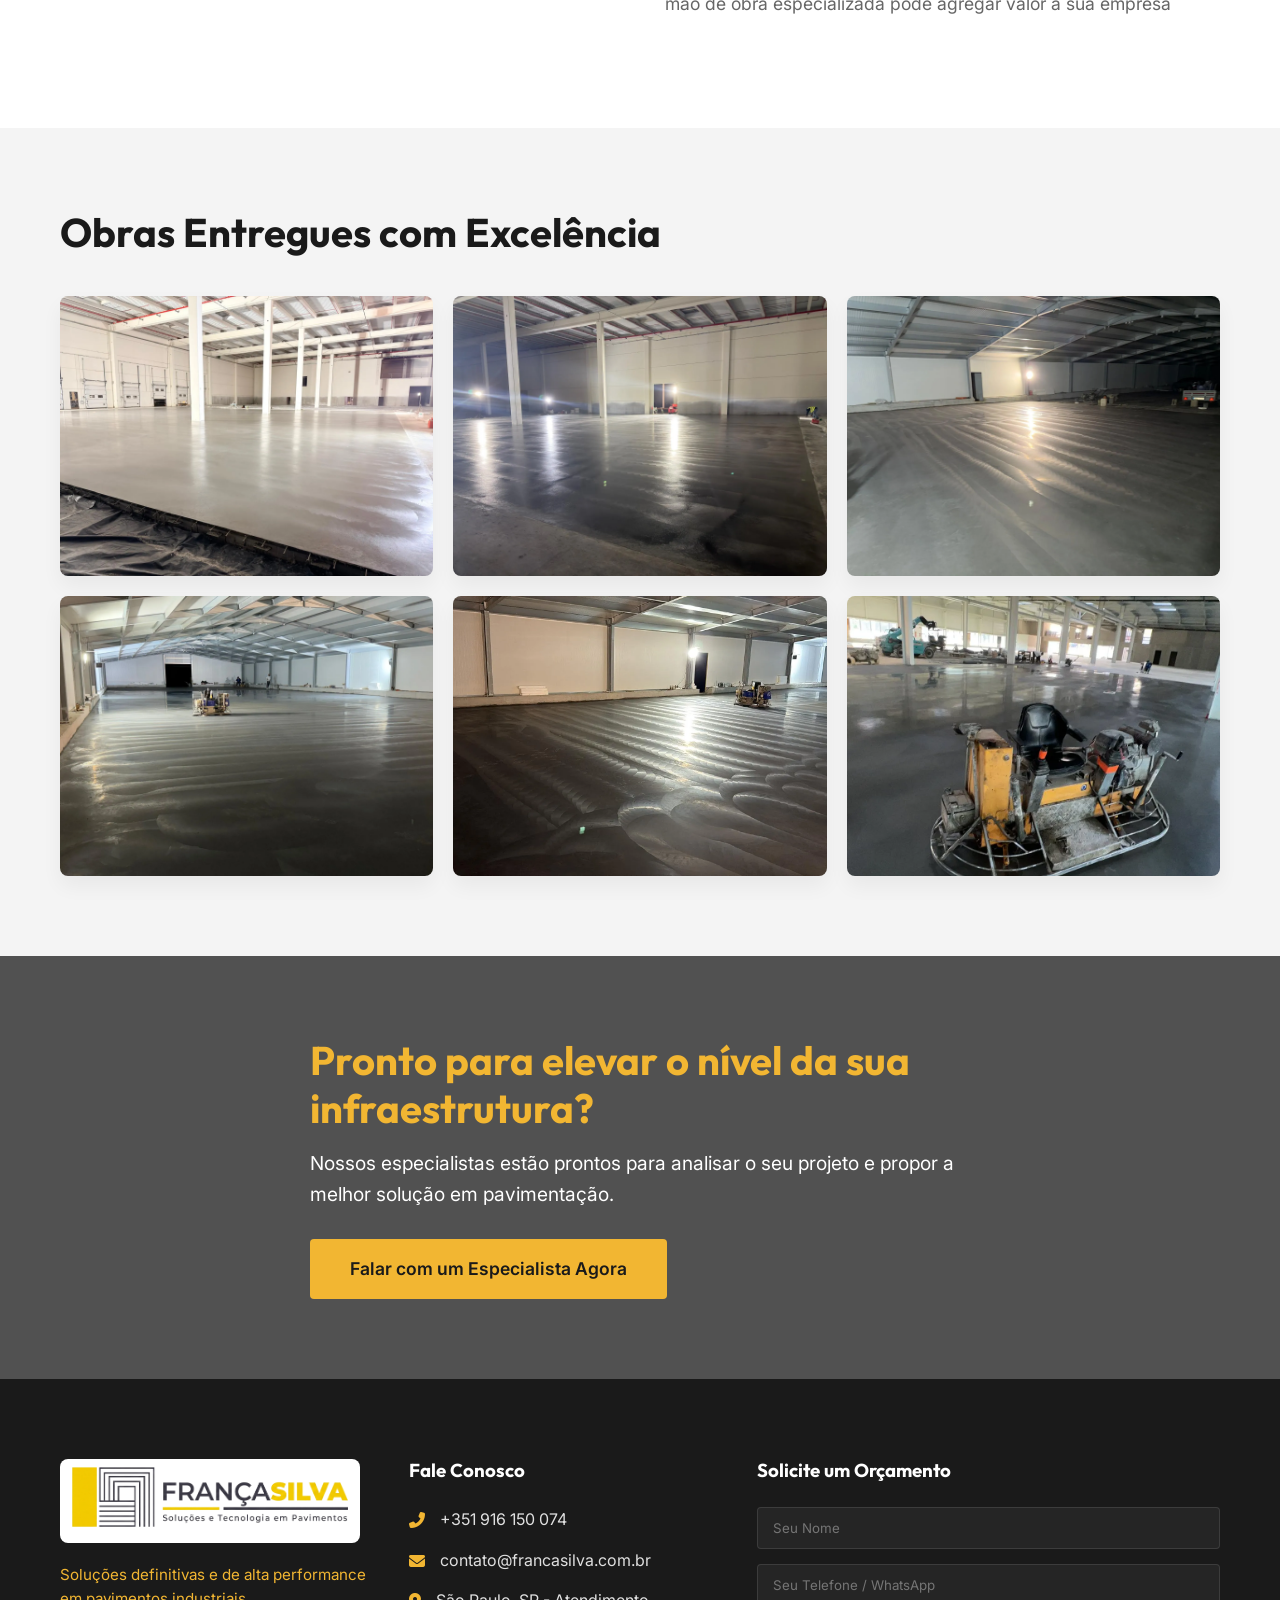
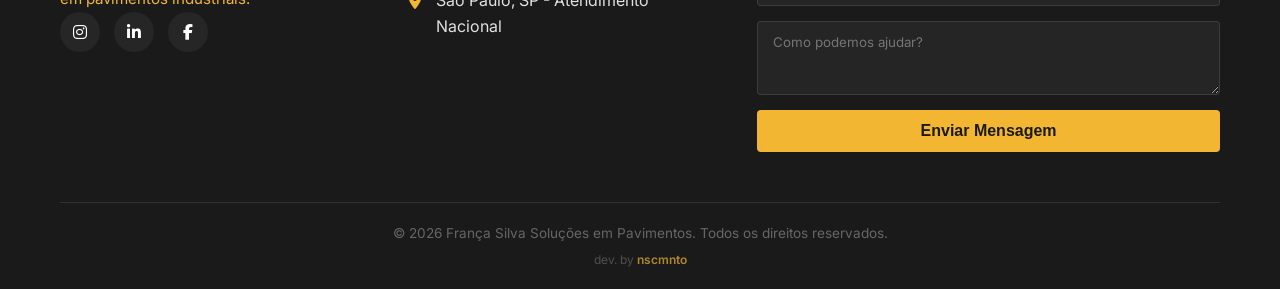
==== commit 6ab7fa63: "Add files via upload" ====
--- a/index.html
+++ b/index.html
@@ -356,15 +356,12 @@
         <div class="container">
             <div class="footer-grid">
                 <div class="footer-about">
-                    <div class="footer-logo-box">
-                        <div class="logo">
-                            <span class="logo-franca">FRANÇA</span><span class="logo-silva">SILVA</span>
-                        </div>
-                        <div class="logo-sub">
-                            <span class="text-primary">Soluções e Tecnologia</span> <span class="text-dark">em Pavimentos</span>
-                        </div>
-                    </div>
-                    <p class="mt-3" data-i18n="footer_desc">Soluções definitivas e de alta performance em pavimentos
+                    <div class="footer-logo-box mb-3">
+                        <a href="#">
+                            <img src="./logo.webp" alt="França Silva" class="header-logo-img">
+                        </a>
+                    </div>
+                    <p class="mt-3 text-primary" data-i18n="footer_desc">Soluções definitivas e de alta performance em pavimentos
                         industriais.</p>
                     <div class="social-links mt-4">
                         <a href="#"><i class="fab fa-instagram"></i></a>
